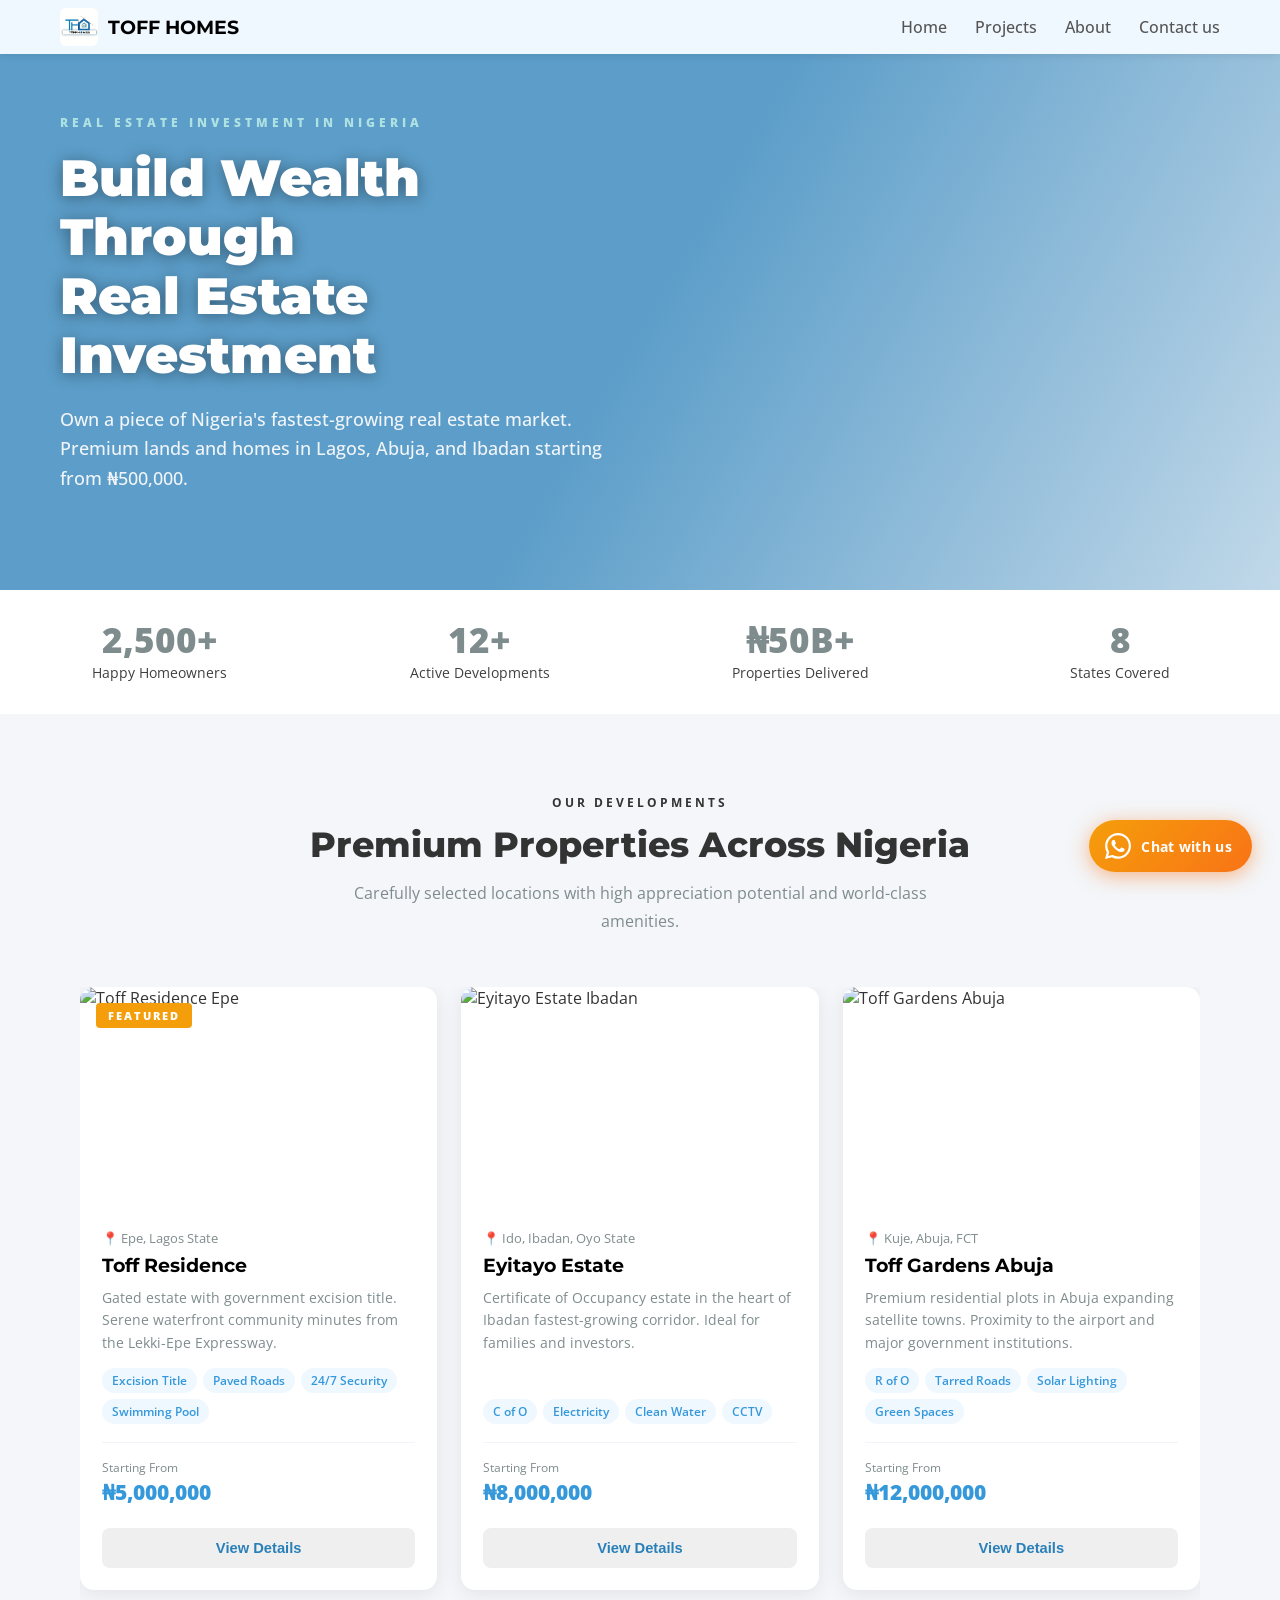
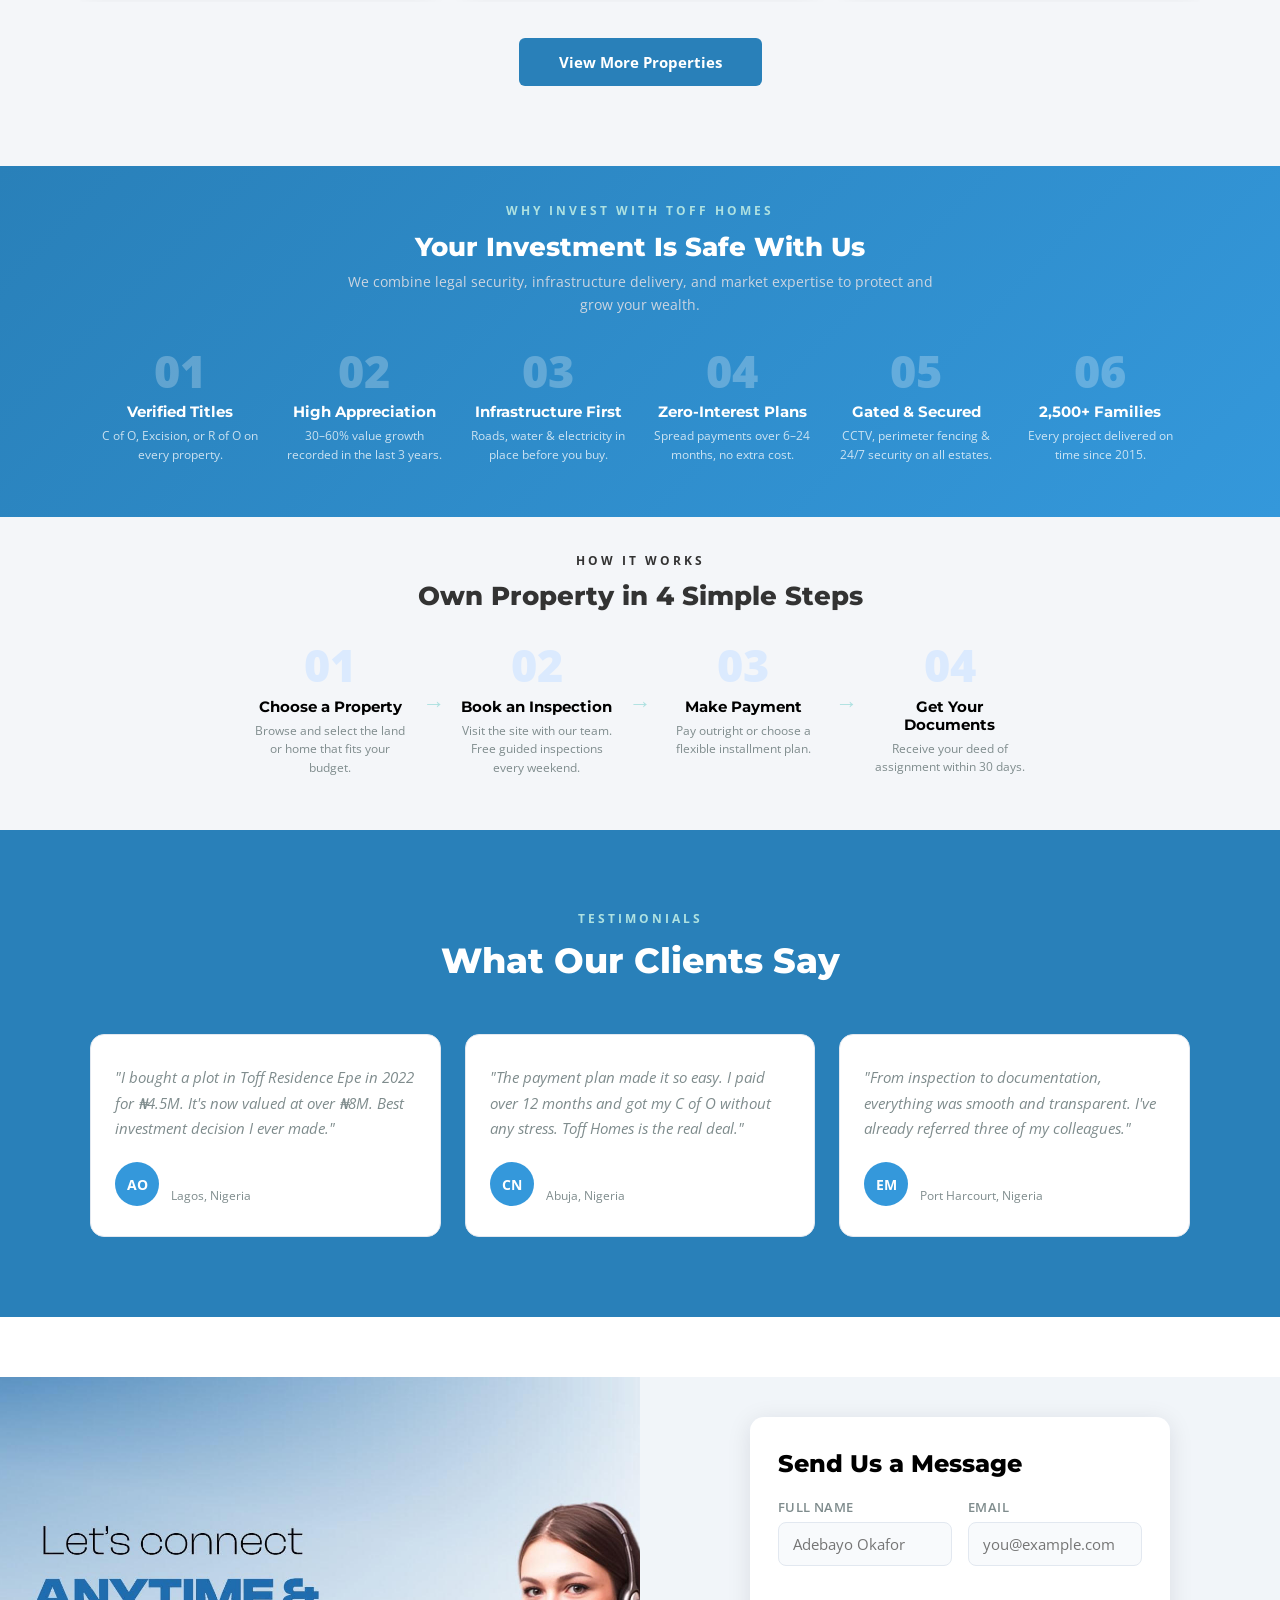
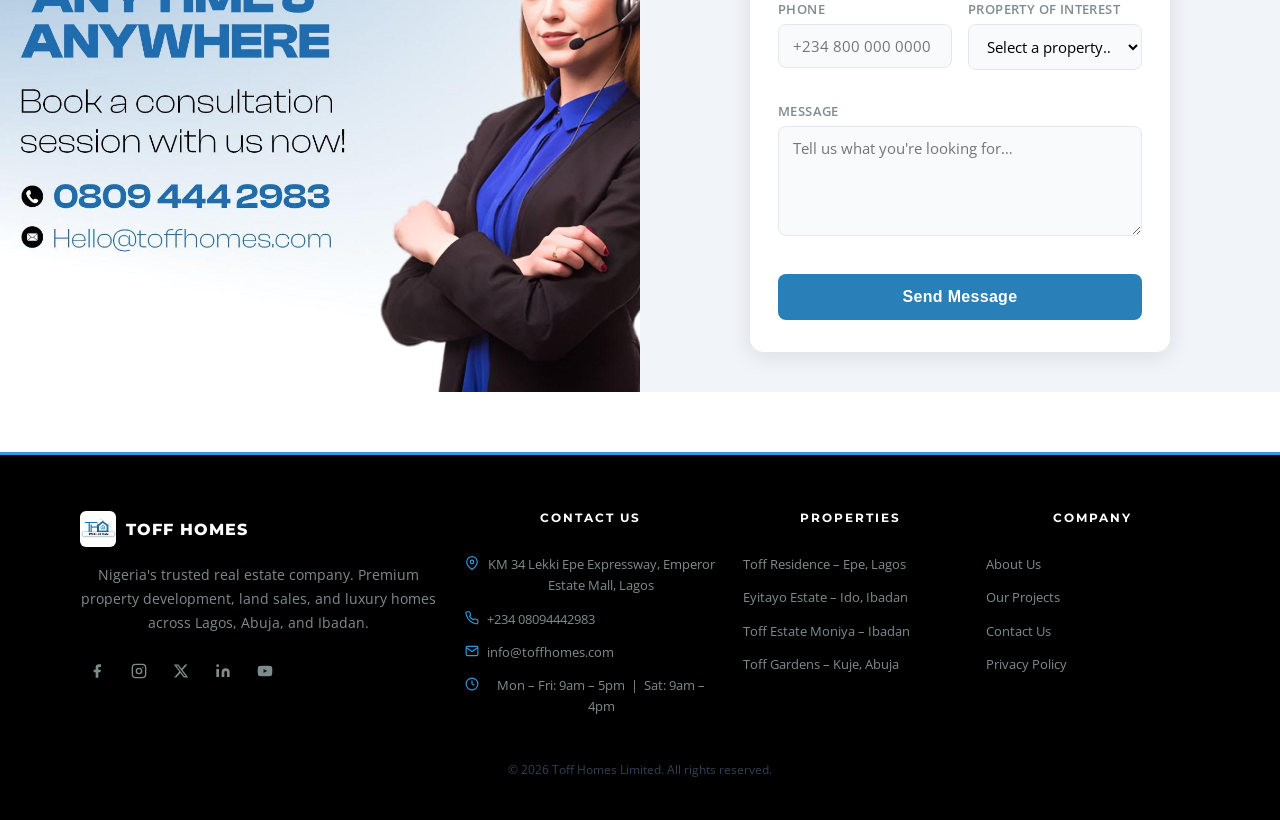
==== index.html @ f13f75b2 "Added new color scheme and new features to the listing hope to work on the footer links next" ====
<!DOCTYPE html>
<html lang="en">
<head>
  <meta charset="UTF-8" />
  <link rel="icon" href="./img/logo.jpg" />

  <meta name="viewport" content="width=device-width, initial-scale=1.0"/>
  <title>Toff Homes | Premium Real Estate in Nigeria</title>
  <link rel="preconnect" href="https://fonts.googleapis.com">
  <link rel="preconnect" href="https://fonts.gstatic.com" crossorigin>
  <link href="https://fonts.googleapis.com/css2?family=Montserrat:wght@400;600;700;800;900&family=Open+Sans:wght@400;500;600;700&display=swap" rel="stylesheet">
  <link rel="stylesheet" href="css/layout.css" />
  <link rel="stylesheet" href="css/main.css" />
  <link rel="stylesheet" href="css/style.css" />
</head>
<body>

  <!-- HEADER -->
  <header>
    <div class="brand">
      <img src="./img/logo.jpg" class="brand-logo" alt="Toff Homes Logo">
      <span class="logo">TOFF HOMES</span>
    </div>
    <nav>
      <a href="#hero">Home</a>
      <a href="./pages/property.html">Projects</a>
      <a href="./pages/about.html">About</a>
      <a href="#contact">Contact us</a>
    </nav>
    <div class="hamburger">
      <span></span>
      <span></span>
      <span></span>
    </div>
  </header>
  <div class="nav-backdrop" id="navBackdrop"></div>

  <!-- HERO -->
  <section class="lw-hero" id="hero">
    <div class="lw-hero-overlay"></div>
    <div class="lw-hero-content">
      <p class="lw-hero-tag">REAL ESTATE INVESTMENT IN NIGERIA</p>
      <h1>Build Wealth Through<br/>Real Estate Investment</h1>
      <p class="lw-hero-sub">Own a piece of Nigeria's fastest-growing real estate market. 
        Premium lands and homes in Lagos, Abuja, and Ibadan starting from ₦500,000.</p>
      <div class="lw-hero-btns">
        <a href="#developments" class="lw-btn-box" style="display:none;">Explore Developments</a>
        <a href="#why-invest" class="lw-btn-box" style="display:none;">Why Invest With Us</a>
      </div>
    </div>
  </section>

  <!-- STATS BAR -->
  <section class="lw-stats">
    <div class="lw-stat">
      <span class="lw-stat-num" data-target="2500" data-suffix="+">2,500+</span>
      <span class="lw-stat-label">Happy Homeowners</span>
    </div>
    <div class="lw-stat">
      <span class="lw-stat-num" data-target="12" data-suffix="+">12+</span>
      <span class="lw-stat-label">Active Developments</span>
    </div>
    <div class="lw-stat">
      <span class="lw-stat-num" data-target="50" data-prefix="₦" data-suffix="B+">₦50B+</span>
      <span class="lw-stat-label">Properties Delivered</span>
    </div>
    <div class="lw-stat">
      <span class="lw-stat-num" data-target="8">8</span>
      <span class="lw-stat-label">States Covered</span>
    </div>
  </section>

  <!-- FEATURED DEVELOPMENTS -->
  <section class="lw-section" id="developments">
    <div class="lw-section-header">
      <p class="lw-section-tag">OUR DEVELOPMENTS</p>
      <h2>Premium Properties Across Nigeria</h2>
      <p class="lw-section-sub">Carefully selected locations with high appreciation potential and world-class amenities.</p>
    </div>
    <div class="lw-carousel" id="propCarousel">

      <div class="lw-dev-card" data-title="Toff Residence" data-location="Epe, Lagos State" data-price="&#8358;5,000,000" data-tags="Excision Title,Paved Roads,24/7 Security,Swimming Pool" data-desc="Gated estate with government excision title. Serene waterfront community minutes from the Lekki-Epe Expressway. The estate features beautifully landscaped surroundings, a community clubhouse, and direct access to the waterfront." data-imgs="https://images.unsplash.com/photo-1600585154340-be6161a56a0c?w=800&q=80,https://images.unsplash.com/photo-1600607687939-ce8a6c25118c?w=800&q=80,https://images.unsplash.com/photo-1512917774080-9991f1c4c750?w=800&q=80,https://images.unsplash.com/photo-1600596542815-ffad4c1539a9?w=800&q=80">
        <img src="https://images.unsplash.com/photo-1600585154340-be6161a56a0c?w=800&q=80" alt="Toff Residence Epe" />
        <div class="lw-dev-badge">FEATURED</div>
        <div class="lw-dev-body">
          <p class="lw-dev-location">&#128205; Epe, Lagos State</p>
          <h3>Toff Residence</h3>
          <p class="lw-dev-desc">Gated estate with government excision title. Serene waterfront community minutes from the Lekki-Epe Expressway.</p>
          <div class="lw-dev-tags"><span>Excision Title</span><span>Paved Roads</span><span>24/7 Security</span><span>Swimming Pool</span></div>
          <div class="lw-dev-price-row">
            <div><p class="lw-dev-price-label">Starting From</p><p class="lw-dev-price">&#8358;5,000,000</p></div>
          </div>
        </div>
        <button class="lw-btn-outline">View Details</button>
      </div>

      <div class="lw-dev-card" data-title="Eyitayo Estate" data-location="Ido, Ibadan, Oyo State" data-price="&#8358;8,000,000" data-tags="C of O,Electricity,Clean Water,CCTV" data-desc="Certificate of Occupancy estate in the heart of Ibadan fastest-growing corridor. Ideal for families and investors. The estate offers fully serviced plots with underground drainage and street lighting." data-imgs="https://images.unsplash.com/photo-1512917774080-9991f1c4c750?w=800&q=80,https://images.unsplash.com/photo-1582407947304-fd86f028f716?w=800&q=80,https://images.unsplash.com/photo-1600585154340-be6161a56a0c?w=800&q=80,https://images.unsplash.com/photo-1600596542815-ffad4c1539a9?w=800&q=80">
        <img src="https://images.unsplash.com/photo-1512917774080-9991f1c4c750?w=800&q=80" alt="Eyitayo Estate Ibadan" />
        <div class="lw-dev-body">
          <p class="lw-dev-location">&#128205; Ido, Ibadan, Oyo State</p>
          <h3>Eyitayo Estate</h3>
          <p class="lw-dev-desc">Certificate of Occupancy estate in the heart of Ibadan fastest-growing corridor. Ideal for families and investors.</p>
          <div class="lw-dev-tags"><span>C of O</span><span>Electricity</span><span>Clean Water</span><span>CCTV</span></div>
          <div class="lw-dev-price-row">
            <div><p class="lw-dev-price-label">Starting From</p><p class="lw-dev-price">&#8358;8,000,000</p></div>
          </div>
        </div>
        <button class="lw-btn-outline">View Details</button>
      </div>

      <div class="lw-dev-card" data-title="Toff Gardens Abuja" data-location="Kuje, Abuja, FCT" data-price="&#8358;12,000,000" data-tags="R of O,Tarred Roads,Solar Lighting,Green Spaces" data-desc="Premium residential plots in Abuja expanding satellite towns. Proximity to the airport and major government institutions. Features wide tarred roads and solar-powered street lighting." data-imgs="https://images.unsplash.com/photo-1582407947304-fd86f028f716?w=800&q=80,https://images.unsplash.com/photo-1600607687939-ce8a6c25118c?w=800&q=80,https://images.unsplash.com/photo-1600596542815-ffad4c1539a9?w=800&q=80,https://images.unsplash.com/photo-1600585154340-be6161a56a0c?w=800&q=80">
        <img src="https://images.unsplash.com/photo-1582407947304-fd86f028f716?w=800&q=80" alt="Toff Gardens Abuja" />
        <div class="lw-dev-body">
          <p class="lw-dev-location">&#128205; Kuje, Abuja, FCT</p>
          <h3>Toff Gardens Abuja</h3>
          <p class="lw-dev-desc">Premium residential plots in Abuja expanding satellite towns. Proximity to the airport and major government institutions.</p>
          <div class="lw-dev-tags"><span>R of O</span><span>Tarred Roads</span><span>Solar Lighting</span><span>Green Spaces</span></div>
          <div class="lw-dev-price-row">
            <div><p class="lw-dev-price-label">Starting From</p><p class="lw-dev-price">&#8358;12,000,000</p></div>
          </div>
        </div>
        <button class="lw-btn-outline">View Details</button>
      </div>

    </div>
    <div style="text-align:center;margin-top:36px;">
      <a href="./pages/property.html" class="lw-btn-primary" style="padding:14px 40px;">View More Properties</a>
    </div>
  </section>

  <section class="lw-why" id="why-invest">
    <div class="lw-section-header lw-section-header--white">
      <p class="lw-section-tag lw-section-tag--light">WHY INVEST WITH TOFF HOMES</p>
      <h2>Your Investment Is Safe With Us</h2>
      <p class="lw-section-sub lw-section-sub--light">We combine legal security, infrastructure delivery, 
        and market expertise to protect and grow your wealth.</p>
    </div>
    <div class="lw-why-steps">
      <div class="lw-why-step">
        <div class="lw-why-step-icon">01</div>
        <h3>Verified Titles</h3>
        <p>C of O, Excision, or R of O on every property.</p>
      </div>
      <div class="lw-why-step-arrow"></div>
      <div class="lw-why-step">
        <div class="lw-why-step-icon">02</div>
        <h3>High Appreciation</h3>
        <p>30–60% value growth recorded in the last 3 years.</p>
      </div>
      <div class="lw-why-step-arrow"></div>
      <div class="lw-why-step">
        <div class="lw-why-step-icon">03</div>
        <h3>Infrastructure First</h3>
        <p>Roads, water & electricity in place before you buy.</p>
      </div>
      <div class="lw-why-step-arrow"></div>
      <div class="lw-why-step">
        <div class="lw-why-step-icon">04</div>
        <h3>Zero-Interest Plans</h3>
        <p>Spread payments over 6–24 months, no extra cost.</p>
      </div>
      <div class="lw-why-step-arrow"></div>
      <div class="lw-why-step">
        <div class="lw-why-step-icon">05</div>
        <h3>Gated & Secured</h3>
        <p>CCTV, perimeter fencing & 24/7 security on all estates.</p>
      </div>
      <div class="lw-why-step-arrow"></div>
      <div class="lw-why-step">
        <div class="lw-why-step-icon">06</div>
        <h3>2,500+ Families</h3>
        <p>Every project delivered on time since 2015.</p>
      </div>
    </div>
    
  </section>

  <!-- INVESTMENT PROCESS -->
  <section class="lw-process" id="how-it-works">
    <div class="lw-section-header">
      <p class="lw-section-tag">HOW IT WORKS</p>
      <h2>Own Property in 4 Simple Steps</h2>
    </div>
    <div class="lw-steps">
      <div class="lw-step">
        <div class="lw-step-num">01</div>
        <h3>Choose a Property</h3>
        <p>Browse and select the land or home that fits your budget.</p>
      </div>
      <div class="lw-step-arrow">→</div>
      <div class="lw-step">
        <div class="lw-step-num">02</div>
        <h3>Book an Inspection</h3>
        <p>Visit the site with our team. Free guided inspections every weekend.</p>
      </div>
      <div class="lw-step-arrow">→</div>
      <div class="lw-step">
        <div class="lw-step-num">03</div>
        <h3>Make Payment</h3>
        <p>Pay outright or choose a flexible installment plan.</p>
      </div>
      <div class="lw-step-arrow">→</div>
      <div class="lw-step">
        <div class="lw-step-num">04</div>
        <h3>Get Your Documents</h3>
        <p>Receive your deed of assignment within 30 days.</p>
      </div>
    </div>
  </section>

  <!-- TESTIMONIALS -->
  <section class="lw-testimonials" id="testimonials">
    <div class="lw-section-header lw-section-header--white">
      <p class="lw-section-tag lw-section-tag--light">TESTIMONIALS</p>
      <h2>What Our Clients Say</h2>
    </div>
    <div class="lw-testi-grid">
      <div class="lw-testi-card">
        <p>"I bought a plot in Toff Residence Epe in 2022 for ₦4.5M. It's now valued at over ₦8M. Best investment decision I ever made."</p>
        <div class="lw-testi-author">
          <div class="lw-testi-avatar">AO</div>
          <div>
            <strong>Adebayo Okafor</strong>
            <span>Lagos, Nigeria</span>
          </div>
        </div>
      </div>
      <div class="lw-testi-card">
        <p>"The payment plan made it so easy. I paid over 12 months and got my C of O without any stress. Toff Homes is the real deal."</p>
        <div class="lw-testi-author">
          <div class="lw-testi-avatar">CN</div>
          <div>
            <strong>Chioma Nwosu</strong>
            <span>Abuja, Nigeria</span>
          </div>
        </div>
      </div>
      <div class="lw-testi-card">
        <p>"From inspection to documentation, everything was smooth and transparent. I've already referred three of my colleagues."</p>
        <div class="lw-testi-author">
          <div class="lw-testi-avatar">EM</div>
          <div>
            <strong>Emeka Madu</strong>
            <span>Port Harcourt, Nigeria</span>
          </div>
        </div>
      </div>
    </div>
  </section>


  <!-- DIVIDER -->
  <div class="section-divider"></div>

  <!-- CONTACT FORM -->
  <section class="cf-section" id="contact">

    <!-- LEFT PANEL -->
    <div class="cf-panel">
      <div class="cf-panel-overlay"></div>
      <div class="cf-panel-content">
      
        <!-- <p class="cf-panel-tag">GET IN TOUCH</p>
        <h2 class="cf-panel-title">Let&rsquo;s Help You Find Your Dream Property</h2>
        <p class="cf-panel-sub">Our consultants are ready to guide you &mdash; free consultation, no obligation.</p>
        <div class="cf-details">
          <div class="cf-detail">
            <svg width="18" height="18" fill="none" stroke="currentColor" stroke-width="2" viewBox="0 0 24 24"><path d="M21 10c0 7-9 13-9 13s-9-6-9-13a9 9 0 0 1 18 0z"/><circle cx="12" cy="10" r="3"/></svg>
            <span>KM 34 Lekki Epe Expressway, Emperor Estate Mall, Lagos</span>
          </div>
          <div class="cf-detail">
            <svg width="18" height="18" fill="none" stroke="currentColor" stroke-width="2" viewBox="0 0 24 24"><path d="M22 16.92v3a2 2 0 0 1-2.18 2 19.79 19.79 0 0 1-8.63-3.07A19.5 19.5 0 0 1 4.69 12 19.79 19.79 0 0 1 1.61 3.4 2 2 0 0 1 3.6 1.22h3a2 2 0 0 1 2 1.72c.127.96.361 1.903.7 2.81a2 2 0 0 1-.45 2.11L7.91 8.82a16 16 0 0 0 6.29 6.29l.96-.96a2 2 0 0 1 2.11-.45c.907.339 1.85.573 2.81.7A2 2 0 0 1 22 16.92z"/></svg>
            <a href="tel:+2348094442983">+234 08094442983</a>
          </div>
          <div class="cf-detail">
            <svg width="18" height="18" fill="none" stroke="currentColor" stroke-width="2" viewBox="0 0 24 24"><path d="M4 4h16c1.1 0 2 .9 2 2v12c0 1.1-.9 2-2 2H4c-1.1 0-2-.9-2-2V6c0-1.1.9-2 2-2z"/><polyline points="22,6 12,13 2,6"/></svg>
            <a href="mailto:info@toffhomes.com">info@toffhomes.com</a>
          </div>
          <div class="cf-detail">
            <svg width="18" height="18" fill="none" stroke="currentColor" stroke-width="2" viewBox="0 0 24 24"><circle cx="12" cy="12" r="10"/><polyline points="12 6 12 12 16 14"/></svg>
            <span>Mon &ndash; Fri: 9am &ndash; 5pm &nbsp;|&nbsp; Sat: 9am &ndash; 4pm</span>
          </div>-->
          
        </div>
      </div>
    </div>

    <!-- RIGHT PANEL -->
    <div class="cf-form-panel">
      <form class="cf-form" id="contactForm" novalidate>
        <h3 class="cf-form-title">Send Us a Message</h3>
        <div class="cf-row">
          <div class="cf-group">
            <label for="cf-name">Full Name</label>
            <input type="text" id="cf-name" name="name" placeholder="Adebayo Okafor" required />
            <span class="cf-error" id="err-name"></span>
          </div>
          <div class="cf-group">
            <label for="cf-email">Email</label>
            <input type="email" id="cf-email" name="email" placeholder="you@example.com" required />
            <span class="cf-error" id="err-email"></span>
          </div>
        </div>
        <div class="cf-row">
          <div class="cf-group">
            <label for="cf-phone">Phone</label>
            <input type="tel" id="cf-phone" name="phone" placeholder="+234 800 000 0000" required />
            <span class="cf-error" id="err-phone"></span>
          </div>
          <div class="cf-group">
            <label for="cf-property">Property of Interest</label>
            <select id="cf-property" name="property">
              <option value="">Select a property&hellip;</option>
              <option>Toff Residence &ndash; Epe, Lagos</option>
              <option>Eyitayo Estate &ndash; Ido, Ibadan</option>
              <option>Toff Estate Moniya &ndash; Ibadan</option>
              <option>Toff Gardens &ndash; Kuje, Abuja</option>
              <option>General Enquiry</option>
            </select>
          </div>
        </div>
        <div class="cf-group">
          <label for="cf-message">Message</label>
          <textarea id="cf-message" name="message" rows="4" placeholder="Tell us what you're looking for&hellip;" required></textarea>
          <span class="cf-error" id="err-message"></span>
        </div>
        <button type="submit" class="cf-submit">Send Message</button>
        <p class="cf-success" id="formSuccess">&#10003;&nbsp; Thank you! We&rsquo;ll be in touch shortly.</p>
      </form>
    </div>

  </section>

  <!-- DIVIDER -->
  <div class="section-divider"></div>

  <!-- FOOTER -->
  <footer class="lw-footer">
    <div class="lw-footer-top">
      <div class="lw-footer-col lw-footer-brand-col">
        <div class="lw-footer-brand">
          <img src="./img/logo.jpg" class="lw-footer-logo-img" alt="Toff Homes" />
          <span class="lw-footer-brand-name">TOFF HOMES</span>
        </div>
        <p class="lw-footer-about">Nigeria's trusted real estate company. Premium property development, land sales, and luxury homes across Lagos, Abuja, and Ibadan.</p>
        <div class="lw-footer-socials">
          <a href="#" aria-label="Facebook"><svg width="16" height="16" fill="currentColor" viewBox="0 0 24 24"><path d="M18 2h-3a5 5 0 0 0-5 5v3H7v4h3v8h4v-8h3l1-4h-4V7a1 1 0 0 1 1-1h3z"/></svg></a>
          <a href="#" aria-label="Instagram"><svg width="16" height="16" fill="none" stroke="currentColor" stroke-width="2" viewBox="0 0 24 24"><rect x="2" y="2" width="20" height="20" rx="5" ry="5"/><circle cx="12" cy="12" r="4"/><circle cx="17.5" cy="6.5" r="1" fill="currentColor" stroke="none"/></svg></a>
          <a href="#" aria-label="Twitter"><svg width="16" height="16" fill="currentColor" viewBox="0 0 24 24"><path d="M18.244 2.25h3.308l-7.227 8.26 8.502 11.24H16.17l-5.214-6.817L4.99 21.75H1.68l7.73-8.835L1.254 2.25H8.08l4.713 6.231zm-1.161 17.52h1.833L7.084 4.126H5.117z"/></svg></a>
          <a href="#" aria-label="LinkedIn"><svg width="16" height="16" fill="currentColor" viewBox="0 0 24 24"><path d="M16 8a6 6 0 0 1 6 6v7h-4v-7a2 2 0 0 0-2-2 2 2 0 0 0-2 2v7h-4v-7a6 6 0 0 1 6-6zM2 9h4v12H2z"/><circle cx="4" cy="4" r="2"/></svg></a>
          <a href="#" aria-label="YouTube"><svg width="16" height="16" fill="currentColor" viewBox="0 0 24 24"><path d="M22.54 6.42a2.78 2.78 0 0 0-1.95-1.96C18.88 4 12 4 12 4s-6.88 0-8.59.46A2.78 2.78 0 0 0 1.46 6.42 29 29 0 0 0 1 12a29 29 0 0 0 .46 5.58 2.78 2.78 0 0 0 1.95 1.96C5.12 20 12 20 12 20s6.88 0 8.59-.46a2.78 2.78 0 0 0 1.95-1.96A29 29 0 0 0 23 12a29 29 0 0 0-.46-5.58z"/><polygon points="9.75 15.02 15.5 12 9.75 8.98 9.75 15.02" fill="#0f172a"/></svg></a>
        </div>
      </div>

      <div class="lw-footer-col">
        <h4>Contact Us</h4>
        <ul>
          <li>
            <svg width="14" height="14" fill="none" stroke="currentColor" stroke-width="2" viewBox="0 0 24 24"><path d="M21 10c0 7-9 13-9 13s-9-6-9-13a9 9 0 0 1 18 0z"/><circle cx="12" cy="10" r="3"/></svg>
            KM 34 Lekki Epe Expressway, Emperor Estate Mall, Lagos
          </li>
          <li>
            <svg width="14" height="14" fill="none" stroke="currentColor" stroke-width="2" viewBox="0 0 24 24"><path d="M22 16.92v3a2 2 0 0 1-2.18 2 19.79 19.79 0 0 1-8.63-3.07A19.5 19.5 0 0 1 4.69 12 19.79 19.79 0 0 1 1.61 3.4 2 2 0 0 1 3.6 1.22h3a2 2 0 0 1 2 1.72c.127.96.361 1.903.7 2.81a2 2 0 0 1-.45 2.11L7.91 8.82a16 16 0 0 0 6.29 6.29l.96-.96a2 2 0 0 1 2.11-.45c.907.339 1.85.573 2.81.7A2 2 0 0 1 22 16.92z"/></svg>
            <a href="tel:+2348094442983">+234 08094442983</a>
          </li>
          <li>
            <svg width="14" height="14" fill="none" stroke="currentColor" stroke-width="2" viewBox="0 0 24 24"><path d="M4 4h16c1.1 0 2 .9 2 2v12c0 1.1-.9 2-2 2H4c-1.1 0-2-.9-2-2V6c0-1.1.9-2 2-2z"/><polyline points="22,6 12,13 2,6"/></svg>
            <a href="mailto:info@toffhomes.com">info@toffhomes.com</a>
          </li>
          <li>
            <svg width="14" height="14" fill="none" stroke="currentColor" stroke-width="2" viewBox="0 0 24 24"><circle cx="12" cy="12" r="10"/><polyline points="12 6 12 12 16 14"/></svg>
            Mon – Fri: 9am – 5pm &nbsp;|&nbsp; Sat: 9am – 4pm
          </li>
        </ul>
      </div>

      <div class="lw-footer-col">
        <h4>Properties</h4>
        <ul>
          <li><a href="#">Toff Residence – Epe, Lagos</a></li>
          <li><a href="#">Eyitayo Estate – Ido, Ibadan</a></li>
          <li><a href="#">Toff Estate Moniya – Ibadan</a></li>
          <li><a href="#">Toff Gardens – Kuje, Abuja</a></li>
        </ul>
      </div>

      <div class="lw-footer-col">
        <h4>Company</h4>
        <ul>
          <li><a href="./pages/about.html">About Us</a></li>
          <li><a href="#">Our Projects</a></li>
          <li><a href="#">Contact Us</a></li>
          <li><a href="#">Privacy Policy</a></li>
        </ul>
      </div>
    </div>
    <div class="lw-footer-bottom">
      <p>&copy; 2026 Toff Homes Limited. All rights reserved.</p>
    </div>
  </footer>

  <!-- WHATSAPP FLOAT -->
  <a href="https://wa.me/2348094442983?text=Hello%20Toff%20Homes%2C%20I%20am%20interested%20in%20a%20property." target="_blank" class="wa-float" aria-label="Chat on WhatsApp">
    <svg width="26" height="26" fill="white" viewBox="0 0 24 24"><path d="M17.472 14.382c-.297-.149-1.758-.867-2.03-.967-.273-.099-.471-.148-.67.15-.197.297-.767.966-.94 1.164-.173.199-.347.223-.644.075-.297-.15-1.255-.463-2.39-1.475-.883-.788-1.48-1.761-1.653-2.059-.173-.297-.018-.458.13-.606.134-.133.298-.347.446-.52.149-.174.198-.298.298-.497.099-.198.05-.371-.025-.52-.075-.149-.669-1.612-.916-2.207-.242-.579-.487-.5-.669-.51-.173-.008-.371-.01-.57-.01-.198 0-.52.074-.792.372-.272.297-1.04 1.016-1.04 2.479 0 1.462 1.065 2.875 1.213 3.074.149.198 2.096 3.2 5.077 4.487.709.306 1.262.489 1.694.625.712.227 1.36.195 1.871.118.571-.085 1.758-.719 2.006-1.413.248-.694.248-1.289.173-1.413-.074-.124-.272-.198-.57-.347m-5.421 7.403h-.004a9.87 9.87 0 01-5.031-1.378l-.361-.214-3.741.982.998-3.648-.235-.374a9.86 9.86 0 01-1.51-5.26c.001-5.45 4.436-9.884 9.888-9.884 2.64 0 5.122 1.03 6.988 2.898a9.825 9.825 0 012.893 6.994c-.003 5.45-4.437 9.884-9.885 9.884m8.413-18.297A11.815 11.815 0 0012.05 0C5.495 0 .16 5.335.157 11.892c0 2.096.547 4.142 1.588 5.945L.057 24l6.305-1.654a11.882 11.882 0 005.683 1.448h.005c6.554 0 11.89-5.335 11.893-11.893a11.821 11.821 0 00-3.48-8.413z"/></svg>
    <span class="wa-float-label">Chat with us</span>
  </a>

  <!-- PROPERTY MODAL -->
  <div class="prop-modal-overlay" id="propModal">
    <div class="prop-modal">
      <button class="prop-modal-close" id="propModalClose">&times;</button>
      <div class="prop-modal-slideshow">
        <img class="prop-modal-img" id="propModalImg" src="" alt="" />
        <button class="prop-slide-btn prop-slide-btn--prev" id="propSlidePrev">&#8592;</button>
        <button class="prop-slide-btn prop-slide-btn--next" id="propSlideNext">&#8594;</button>
        <div class="prop-slide-dots" id="propSlideDots"></div>
      </div>
      <div class="prop-modal-body">
        <p class="prop-modal-location" id="propModalLocation"></p>
        <h2 id="propModalTitle"></h2>
        <p class="prop-modal-desc" id="propModalDesc"></p>
        <div class="prop-modal-tags" id="propModalTags"></div>
        <div class="prop-modal-footer">
          <div>
            <p class="lw-dev-price-label">Starting From</p>
            <p class="lw-dev-price" id="propModalPrice"></p>
          </div>
          <a href="tel:+2348157605221" class="lw-btn-primary">Book Inspection</a>
        </div>
      </div>
    </div>
  </div>

<script src="./js/nav.js" defer></script>
<script src="./js/scroll-animations.js" defer></script>
<script src="./js/properties.js" defer></script>
</body>
</html>
---- css/layout.css ----
/* HEADER */
header {
  display: flex;
  justify-content: space-between;
  align-items: center;
  padding: 8px 60px;
  background: #f0f8ff;
  box-shadow: 0 2px 8px rgba(0,0,0,0.08);
  position: sticky;
  top: 0;
  z-index: 100;
  transition: padding 0.3s, box-shadow 0.3s;
}

header.header-scrolled {
  padding: 4px 60px;
  box-shadow: 0 4px 20px rgba(0,0,0,0.12);
}

.brand {
  display: flex;
  align-items: center;
  gap: 10px;
  text-decoration: none;
}

.brand-logo {
  width: 38px;
  height: 38px;
  border-radius: 6px;
  object-fit: cover;
}

.logo {
  font-size: 1.2rem;
  font-weight: 700;
  color: #000000;
  white-space: nowrap;
}

nav {
  display: flex;
  align-items: center;
}

nav a {
  margin-left: 28px;
  text-decoration: none;
  color: #555;
  font-weight: 500;
  transition: color 0.2s;
}

nav a:hover { 
  color: #3498DB;
  border-bottom: 2px solid #3498DB; 
}

/* HAMBURGER MENU */
.hamburger {
  display: none;
  flex-direction: column;
  cursor: pointer;
  padding: 8px;
  border-radius: 4px;
  transition: background 0.2s;
}

.hamburger:hover {
  background: rgba(37, 99, 235, 0.1);
}

.hamburger span {
  width: 24px;
  height: 3px;
  background: #3498DB;
  margin: 3px 0;
  transition: all 0.3s ease;
  border-radius: 2px;
  transform-origin: center;
  display: block;
}

.hamburger.active span:nth-child(1) {
  transform: translateY(9px) rotate(45deg);
}

.hamburger.active span:nth-child(2) {
  opacity: 0;
}

.hamburger.active span:nth-child(3) {
  transform: translateY(-9px) rotate(-45deg);
}

@media (max-width: 768px) {
  nav {
    display: none;
  }

  nav.nav-open {
    display: flex;
    flex-direction: column;
    position: absolute;
    top: 100%;
    left: 0;
    right: 0;
    background: #f0f8ff;
    padding: 20px 0;
    box-shadow: 0 4px 20px rgba(0,0,0,0.1);
    z-index: 99;
  }

  nav.nav-open a {
    margin: 8px 20px;
    padding: 12px 20px;
    text-align: center;
    border-bottom: none;
    border-radius: 8px;
    color: #555;
  }

  nav.nav-open a:hover {
    background: rgba(37, 99, 235, 0.1);
    color: #3498DB;
  }

  .nav-backdrop {
    display: none;
    position: fixed;
    inset: 0;
    background: rgba(0, 0, 0, 0.5);
    z-index: 98;
  }

  .nav-backdrop.active {
    display: block;
  }
}
/* HERO */
.ab-hero {
  position: relative;
  min-height: 60vh;
  display: flex;
  align-items: center;
  background: url('https://images.unsplash.com/photo-1486325212027-8081e485255e?w=1600&q=80') center/cover no-repeat;
}

.ab-hero-overlay {
  position: absolute;
  inset: 0;
  background: linear-gradient(120deg, rgba(15,23,42,0.85) 50%, rgba(30,58,138,0.7));
}

.ab-hero-content {
  position: relative;
  z-index: 1;
  max-width: 720px;
  padding: 60px;
  color: #fff;
}

.ab-hero-content h1 {
  font-size: 2.8rem;
  font-weight: 800;
  line-height: 1.2;
  margin-bottom: 18px;
}

.ab-hero-content p {
  font-size: 1.05rem;
  opacity: 0.85;
  line-height: 1.75;
}

/* INTRO SPLIT */
.ab-intro {
  display: grid;
  grid-template-columns: 1fr 1fr;
  gap: 64px;
  align-items: center;
  max-width: 1200px;
  margin: 80px auto;
  padding: 0 40px;
}

.ab-intro-text h2 {
  font-size: 2rem;
  font-weight: 800;
  color: #000000;
  margin: 12px 0 20px;
}

.ab-intro-text p {
  font-size: 0.95rem;
  color: #7F8C8D;
  line-height: 1.8;
  margin-bottom: 14px;
}

.ab-intro-img img {
  width: 100%;
  height: 420px;
  object-fit: cover;
  border-radius: 16px;
  box-shadow: 0 16px 48px rgba(37,99,235,0.12);
}

/* MISSION / VISION / PROMISE */
.ab-mv {
  display: grid;
  grid-template-columns: repeat(3, 1fr);
  gap: 24px;
  max-width: 1200px;
  margin: 0 auto 80px;
  padding: 0 40px;
}

.ab-mv-card {
  padding: 40px 32px;
  background: #fff;
  border-radius: 14px;
  border-top: 3px solid #3498DB;
  box-shadow: 0 4px 24px rgba(0,0,0,0.06);
  transition: transform 0.2s, box-shadow 0.2s;
}

.ab-mv-card:hover {
  transform: translateY(-4px);
  box-shadow: 0 12px 36px rgba(37,99,235,0.1);
}

.ab-mv-icon {
  font-size: 2rem;
  margin-bottom: 18px;
  display: inline-block;
}

.ab-mv-card h3 {
  font-size: 1.1rem;
  font-weight: 700;
  color: #000000;
  margin-bottom: 12px;
}

.ab-mv-card p {
  font-size: 0.9rem;
  color: #7F8C8D;
  line-height: 1.8;
}

/* CORE VALUES */
.ab-values {
  background: #f8fafc;
  padding: 80px 40px;
}

.ab-values-header {
  text-align: center;
  max-width: 560px;
  margin: 0 auto 52px;
}

.ab-values-header h2 {
  font-size: 2rem;
  font-weight: 800;
  color: #000000;
  margin: 10px 0 12px;
}

.ab-values-header p {
  font-size: 0.95rem;
  color: #7F8C8D;
  line-height: 1.75;
}

.ab-values-grid {
  display: grid;
  grid-template-columns: repeat(2, 1fr);
  gap: 24px;
  max-width: 860px;
  margin: 0 auto;
}

.ab-val-card {
  background: #fff;
  border-radius: 14px;
  padding: 36px 32px;
  border-left: 4px solid #3498DB;
  box-shadow: 0 4px 20px rgba(0,0,0,0.05);
  transition: transform 0.2s, box-shadow 0.2s;
}

.ab-val-card:hover {
  transform: translateY(-4px);
  box-shadow: 0 12px 32px rgba(37,99,235,0.1);
}

.ab-val-icon {
  font-size: 1.8rem;
  margin-bottom: 14px;
}

.ab-val-card h3 {
  font-size: 1rem;
  font-weight: 700;
  color: #000000;
  margin-bottom: 8px;
}

.ab-val-card p {
  font-size: 0.88rem;
  color: #7F8C8D;
  line-height: 1.7;
  margin: 0;
}

/* TEAM */
.ab-team-grid {
  display: grid;
  grid-template-columns: repeat(auto-fill, minmax(250px, 1fr));
  gap: 28px;
}

.ab-team-card {
  background: #fff;
  border-radius: 14px;
  overflow: hidden;
  box-shadow: 0 4px 20px rgba(0,0,0,0.07);
  transition: transform 0.2s, box-shadow 0.2s;
}

.ab-team-card:hover {
  transform: translateY(-5px);
  box-shadow: 0 12px 32px rgba(37,99,235,0.13);
}

.ab-team-img img {
  width: 100%;
  height: 260px;
  object-fit: cover;
  object-position: top;
  display: block;
}

.ab-team-body {
  padding: 20px;
}

.ab-team-body h3 {
  font-size: 1rem;
  font-weight: 700;
  color: #000000;
  margin-bottom: 4px;
}

.ab-team-role {
  font-size: 0.78rem;
  font-weight: 700;
  letter-spacing: 1px;
  text-transform: uppercase;
  color: #3498DB;
  margin-bottom: 10px;
}

.ab-team-body p {
  font-size: 0.85rem;
  color: #7F8C8D;
  line-height: 1.65;
}

/* WHY CHOOSE US STRIP */
.ab-why-strip {
  background: #000000;
  padding: 36px 40px;
}

.ab-why-strip-inner {
  display: flex;
  justify-content: center;
  flex-wrap: wrap;
  gap: 0;
  max-width: 1100px;
  margin: 0 auto;
}

.ab-why-item {
  display: flex;
  align-items: center;
  gap: 10px;
  padding: 12px 32px;
  border-right: 1px solid rgba(255,255,255,0.1);
  color: #e2e8f0;
}

.ab-why-item:last-child { border-right: none; }

.ab-why-item span { font-size: 1.4rem; }

.ab-why-item p {
  font-size: 0.85rem;
  font-weight: 600;
  white-space: nowrap;
}

/* RESPONSIVE */
@media (max-width: 900px) {
  .ab-intro { grid-template-columns: 1fr; gap: 36px; }
  .ab-mv { grid-template-columns: 1fr; }
  .ab-hero-content { padding: 40px 24px; }
  .ab-hero-content h1 { font-size: 2rem; }
  .ab-intro { padding: 0 24px; margin: 48px auto; }
  .ab-mv { padding: 0 24px; }
  .ab-values { padding: 60px 24px; }
  .ab-why-strip { padding: 24px; }
  .ab-why-item { padding: 10px 16px; }
}

@media (max-width: 600px) {
  .ab-values-grid { grid-template-columns: 1fr; }
}

@media (max-width: 560px) {
  .ab-why-strip-inner { flex-direction: column; align-items: center; }
  .ab-why-item { border-right: none; border-bottom: 1px solid rgba(255,255,255,0.1); width: 100%; justify-content: center; }
  .ab-why-item:last-child { border-bottom: none; }
}
---- css/main.css ----
@import url('https://fonts.googleapis.com/css2?family=Montserrat:wght@400;600;700;800;900&family=Open+Sans:wght@400;500;600;700&display=swap');
/* BRAND TOKENS */
:root {
  --primary:    #3498DB;
  --deep:       #2980B9;
  --sky:        #AEE1E1;
  --black:      #000000;
  --slate:      #7F8C8D;
  --bg-light:   #f0f8ff;
}

/* GLOBAL FONTS */
body {
  font-family: 'Open Sans', sans-serif;
  color: var(--black);
}

h1, h2, h3, h4, h5, h6,
.logo, .lw-hero-content h1,
.lw-section-header h2,
.cf-panel-title, .cf-form-title,
.lw-footer-brand-name {
  font-family: 'Montserrat', sans-serif;
}

/* HEADER */
header {
  display: flex;
  justify-content: space-between;
  align-items: center;
  padding: 8px 60px;
  background: var(--bg-light);
  box-shadow: 0 2px 8px rgba(0,0,0,0.08);
  position: sticky;
  top: 0;
  z-index: 100;
  transition: padding 0.3s, box-shadow 0.3s;
}

header.header-scrolled {
  padding: 4px 60px;
  box-shadow: 0 4px 20px rgba(0,0,0,0.12);
}

.brand {
  display: flex;
  align-items: center;
  gap: 10px;
  text-decoration: none;
}

.brand-logo {
  width: 38px;
  height: 38px;
  border-radius: 6px;
  object-fit: cover;
}

.logo {
  font-size: 1.2rem;
  font-weight: 700;
  color: var(--black);
  white-space: nowrap;
}

nav {
  display: flex;
  align-items: center;
}

nav a {
  margin-left: 28px;
  text-decoration: none;
  color: #555;
  font-weight: 500;
  transition: color 0.2s;
}

nav a:hover { 
  color: var(--primary);
  border-bottom: 2px solid var(--primary); 
}

/* HAMBURGER MENU */
.hamburger {
  display: none;
  flex-direction: column;
  cursor: pointer;
  padding: 8px;
  border-radius: 4px;
  transition: background 0.2s;
}

.hamburger:hover {
  background: rgba(37, 99, 235, 0.1);
}

.hamburger span {
  width: 24px;
  height: 3px;
  background: var(--primary);
  margin: 3px 0;
  transition: all 0.3s ease;
  border-radius: 2px;
  transform-origin: center;
  display: block;
}

.hamburger.active span:nth-child(1) {
  transform: translateY(9px) rotate(45deg);
}

.hamburger.active span:nth-child(2) {
  opacity: 0;
}

.hamburger.active span:nth-child(3) {
  transform: translateY(-9px) rotate(-45deg);
}

@media (max-width: 768px) {
  nav {
    display: none;
  }

  nav.nav-open {
    display: flex;
    flex-direction: column;
    position: absolute;
    top: 100%;
    left: 0;
    right: 0;
    background: var(--bg-light);
    padding: 20px 0;
    box-shadow: 0 4px 20px rgba(0,0,0,0.1);
    z-index: 99;
  }

  nav.nav-open a {
    margin: 8px 20px;
    padding: 12px 20px;
    text-align: center;
    border-bottom: none;
    border-radius: 8px;
    color: #555;
  }

  nav.nav-open a:hover {
    background: rgba(37, 99, 235, 0.1);
    color: var(--primary);
  }

  .nav-backdrop {
    display: none;
    position: fixed;
    inset: 0;
    background: rgba(0, 0, 0, 0.5);
    z-index: 98;
  }

  .nav-backdrop.active {
    display: block;
  }
}

/* HERO */
.lw-hero {
  position: relative;
  min-height: 55vh;
  display: flex;
  align-items: center;
  background: url('https://images.unsplash.com/photo-1600607687939-ce8a6c25118c?w=1600&q=80') center/cover no-repeat;
}

.lw-hero-overlay {
  position: absolute;
  inset: 0;
  background: linear-gradient(120deg, rgba(41,128,185,0.75) 50%, rgba(41,128,185,0.25));
}

.lw-hero-content {
  position: relative;
  z-index: 1;
  max-width: 700px;
  padding: 60px 60px;
  color: #fff;
}

.lw-hero-tag {
  font-size: 0.78rem;
  font-weight: 800;
  letter-spacing: 4px;
  color: var(--sky);
  margin-bottom: 18px;
  text-transform: uppercase;
}

.lw-hero-content h1 {
  font-size: 3.2rem;
  font-weight: 900;
  line-height: 1.15;
  margin-bottom: 20px;
  color: #ffffff;
  text-shadow: 0 2px 16px rgba(0,0,0,0.4);
}

.lw-hero-sub {
  font-size: 1.1rem;
  color: #f1f5f9;
  margin-bottom: 36px;
  line-height: 1.7;
  font-weight: 500;
}

.lw-hero-btns {
  display: flex;
  gap: 16px;
  flex-wrap: wrap;
}

.lw-btn-primary {
  padding: 14px;
  background: var(--deep);
  color: #fff;
  border-radius: 6px;
  text-decoration: none;
  font-weight: 700;
  font-size: 0.95rem;
  transition: background 0.2s, transform 0.15s;
  display: inline-block;
}

.lw-btn-primary:hover {
  background: #fff;
  transform: translateY(-2px);
}

.lw-btn-box {
  padding: 14px;
  background: #fff;
  color: var(--black);
  border-radius: 6px;
  text-decoration: none;
  font-weight: 700;
  font-size: 0.95rem;
  transition: background 0.2s, transform 0.15s;
  display: inline-block;
}

.lw-btn-outline {
  padding: 12px;
  border: 2px solid var(--deep);;
  color: var(--deep);;
  border-radius: 8px;
  text-decoration: none;
  font-weight: 700;
  font-size: 0.92rem;
  transition: background 0.2s, color 0.2s;
  display: block;
  width: calc(100% - 44px);
  margin: 0 22px 22px;
  border: none;
  cursor: pointer;


}

.lw-btn-outline:hover {
  background: #fff;
  color: var(--deep);
}

.lw-btn-sm {
  padding: 10px 20px;
  font-size: 0.85rem;
}

/* STATS BAR */
.lw-stats {
  display: flex;
  justify-content: center;
  gap: 0;
  background: #fff;
  flex-wrap: wrap;
}

.lw-stat {
  flex: 1;
  min-width: 160px;
  display: flex;
  flex-direction: column;
  align-items: center;
  padding: 32px 20px;
  border-right: 1px solid rgba(255,255,255,0.12);
  color: var(--black);
}

.lw-stat:last-child { border-right: none; }

.lw-stat-num {
  font-size: 2.2rem;
  font-weight: 800;
  color: var(--slate);
  line-height: 1;
  margin-bottom: 6px;
}

.lw-stat-label {
  font-size: 0.85rem;
  opacity: 0.75;
  text-align: center;
}

/* SECTION SHARED */
.lw-section {
  max-width: 1200px;
  margin: 80px auto;
  padding: 0 40px;
}

.lw-section-header {
  text-align: center;
  margin-bottom: 52px;
}

.lw-why .lw-section-header {
  margin-bottom: 16px;
}

.lw-why .lw-section-header h2 {
  font-size: 1.6rem;
  margin-bottom: 8px;
}

.lw-why .lw-section-sub {
  font-size: 0.85rem;
}

.lw-section-header--white h2,
.lw-section-header--white { color: #fff; }

.lw-section-tag {
  font-size: 0.75rem;
  font-weight: 700;
  letter-spacing: 3px;
  text-transform: uppercase;
  margin-bottom: 12px;
}


.lw-section-tag h2  {
  font-size: 2.2rem;
  font-weight: 800;
  margin-bottom: 14px;
}


.lw-section-tag--light { color: var(--sky); }

.lw-section-header h2 {
  font-size: 2.2rem;
  font-weight: 800;
  margin-bottom: 14px;
}

.lw-section-sub {
  font-size: 1rem;
  color: var(--slate);
  max-width: 600px;
  margin: 0 auto;
  line-height: 1.7;
}

.lw-section-sub--light { color: #cbd5e1; }

/* CAROUSEL */
.lw-carousel {
  display: flex;
  gap: 24px;
  overflow-x: auto;
  scroll-snap-type: x mandatory;
  scroll-behavior: smooth;
  -webkit-overflow-scrolling: touch;
  touch-action: pan-x;
  padding-bottom: 12px;
  scrollbar-width: none;
}

.lw-carousel::-webkit-scrollbar { display: none; }

/* CARD */
.lw-dev-card {
  background: #fff;
  border-radius: 14px;
  overflow: hidden;
  box-shadow: 0 4px 20px rgba(0,0,0,0.08);
  transition: transform 0.2s, box-shadow 0.2s;
  position: relative;
  display: flex;
  flex-direction: column;
  flex: 0 0 calc(33.333% - 16px);
  scroll-snap-align: start;
}

@media (max-width: 768px) {
  .lw-dev-card { flex: 0 0 80vw; }
}

.lw-card-view-btn {
  display: block;
  width: calc(100% - 44px);
  margin: 0 22px 22px;
  padding: 12px;
  background: var(--deep);
  color: #fff;
  border: none;
  border-radius: 8px;
  font-size: 0.92rem;
  font-weight: 700;
  cursor: pointer;
  transition: background 0.2s, transform 0.15s;
  text-align: center;
}

.lw-card-view-btn:hover {
  background: var(--deep);
  transform: translateY(-2px);
}

.lw-dev-card:hover {
  transform: translateY(-6px);
  box-shadow: 0 12px 32px rgba(37,99,235,0.15);
}

.lw-dev-price-row {
  display: flex;
  justify-content: flex-start;
  align-items: center;
  border-top: 1px solid #f1f5f9;
  padding-top: 16px;
  margin-top: auto;
}

.lw-dev-card img {
  width: 100%;
  height: 220px;
  object-fit: cover;
  pointer-events: none;
  draggable: false;
  user-select: none;
}

.lw-dev-badge {
  position: absolute;
  top: 16px;
  left: 16px;
  background: #f59e0b;
  color: #fff;
  font-size: 0.7rem;
  font-weight: 800;
  letter-spacing: 2px;
  padding: 5px 12px;
  border-radius: 4px;
}

.lw-dev-body {
  padding: 22px;
  flex: 1;
  display: flex;
  flex-direction: column;
}

.lw-dev-location {
  font-size: 0.82rem;
  color: var(--slate);
  margin-bottom: 6px;
}

.lw-dev-body h3 {
  font-size: 1.2rem;
  font-weight: 700;
  color: var(--black);
  margin-bottom: 10px;
}

.lw-dev-desc {
  font-size: 0.88rem;
  color: var(--slate);
  line-height: 1.6;
  margin-bottom: 14px;
  flex: 1;
}

.lw-dev-tags {
  display: flex;
  flex-wrap: wrap;
  gap: 6px;
  margin-bottom: 18px;
}

.lw-dev-tags span {
  background: var(--bg-light);
  color: var(--primary);
  font-size: 0.75rem;
  font-weight: 600;
  padding: 4px 10px;
  border-radius: 20px;
}

.lw-dev-price-row {
  display: flex;
  justify-content: space-between;
  align-items: center;
  border-top: 1px solid #f1f5f9;
  padding-top: 16px;
  margin-top: auto;
}

.lw-dev-price-row > div {
  display: flex;
  flex-direction: column;
  justify-content: center;
}

.lw-card-btn {
  border: none;
  cursor: pointer;
  flex-shrink: 0;
  margin: 0;
}

.lw-dev-price-label {
  font-size: 0.75rem;
  color: var(--slate);
  margin: 0 0 2px 0;
}

.lw-dev-price {
  font-size: 1.3rem;
  font-weight: 800;
  color: var(--primary);
  margin: 0;
}

/* WHY INVEST */
.lw-why {
  background: linear-gradient(135deg, var(--deep), var(--primary));
  padding: 36px 40px;
  text-align: center;
}

.lw-why-trust-bar {
  display: flex;
  justify-content: center;
  flex-wrap: wrap;
  gap: 8px;
  max-width: 900px;
  margin: 0 auto 32px;
}

.lw-trust-item {
  background: rgba(255,255,255,0.12);
  border: 1px solid rgba(255,255,255,0.2);
  color: #e0f2fe;
  font-size: 0.75rem;
  font-weight: 600;
  padding: 5px 14px;
  border-radius: 30px;
  letter-spacing: 0.5px;
}

.lw-why-steps {
  display: flex;
  align-items: flex-start;
  justify-content: center;
  flex-wrap: wrap;
  gap: 0;
  max-width: 1200px;
  margin: 0 auto;
}

.lw-why-step {
  flex: 1;
  min-width: 120px;
  max-width: 180px;
  text-align: center;
  padding: 16px 12px;
  color: #fff;
}

.lw-why-step-icon {
  font-size: 2.8rem;
  font-weight: 900;
  color: rgba(255,255,255,0.25);
  line-height: 1;
  margin-bottom: 10px;
}

.lw-why-step h3 {
  font-size: 0.92rem;
  font-weight: 700;
  margin-bottom: 6px;
  color: #fff;
}

.lw-why-step p {
  font-size: 0.78rem;
  color: rgba(255,255,255,0.75);
  line-height: 1.5;
}

.lw-why-step-arrow {
  font-size: 1.4rem;
  color: rgba(255,255,255,0.4);
  align-self: center;
  padding: 0 2px;
  margin-top: -16px;
}

.lw-why-cta {
  display: flex;
  justify-content: center;
  gap: 12px;
  flex-wrap: wrap;
  margin-top: 20px;
}

.lw-btn-why {
  padding: 11px 26px;
  background: #fff;
  color: var(--deep);
  border-radius: 6px;
  text-decoration: none;
  font-weight: 700;
  font-size: 0.88rem;
  transition: background 0.2s, transform 0.15s;
  display: inline-block;
}

.lw-btn-why:hover {
  background: #f0f9ff;
  transform: translateY(-2px);
}

.lw-btn-why--ghost {
  background: transparent;
  border: 2px solid rgba(255,255,255,0.5);
  color: #fff;
}

.lw-btn-why--ghost:hover {
  background: rgba(255,255,255,0.1);
  border-color: #fff;
}

/* PROCESS */
.lw-process {
  text-align: center;
  max-width: 1200px;
  margin: 0 auto;
  padding: 36px 40px;
}

.lw-process .lw-section-header {
  margin-bottom: 16px;
}

.lw-process .lw-section-header h2 {
  font-size: 1.6rem;
  margin-bottom: 8px;
}

.lw-process .lw-section-tag {
  font-size: 0.72rem;
}

.lw-steps {
  display: flex;
  align-items: flex-start;
  justify-content: center;
  gap: 0;
  flex-wrap: wrap;
  margin-top: 0;
}

.lw-step {
  flex: 1;
  min-width: 120px;
  max-width: 180px;
  padding: 16px 12px;
  text-align: center;
}

.lw-step-num {
  font-size: 2.8rem;
  font-weight: 900;
  color: #dbeafe;
  line-height: 1;
  margin-bottom: 10px;
}

.lw-step h3 {
  font-size: 0.92rem;
  font-weight: 700;
  color: var(--black);
  margin-bottom: 6px;
}

.lw-step p {
  font-size: 0.78rem;
  color: var(--slate);
  line-height: 1.5;
}

.lw-step-arrow {
  font-size: 1.4rem;
  color: var(--sky);
  align-self: center;
  padding: 0 2px;
  margin-top: -16px;
}

/* TESTIMONIALS */
.lw-testimonials {
  background: var(--deep);
  padding: 80px 40px;
  text-align: center;
}

.lw-testi-grid {
  display: grid;
  grid-template-columns: repeat(auto-fill, minmax(280px, 1fr));
  gap: 24px;
  max-width: 1100px;
  margin: 0 auto;
}

.lw-testi-card {
  background: #fff;
  border: 1px solid #e2e8f0;
  border-radius: 14px;
  padding: 30px 24px;
  text-align: left;
  color: var(--black);
  display: flex;
  flex-direction: column;
}

.lw-testi-card p {
  font-size: 0.92rem;
  line-height: 1.75;
  margin-bottom: 20px;
  font-style: italic;
  color: var(--slate);
  flex: 1;
}

.lw-testi-author {
  display: flex;
  align-items: center;
  gap: 12px;
}

.lw-testi-avatar {
  width: 44px;
  height: 44px;
  border-radius: 50%;
  background: var(--primary);
  color: #fff;
  font-weight: 700;
  font-size: 0.85rem;
  display: flex;
  align-items: center;
  justify-content: center;
  flex-shrink: 0;
}

.lw-testi-author strong {
  display: block;
  color: #fff;
  font-size: 0.9rem;
}

.lw-testi-author span {
  font-size: 0.78rem;
  color: var(--slate);
}

/* RESPONSIVE */
@media (max-width: 768px) {
  header {
    padding: 12px 20px;
  }
  
  nav {
    display: none;
  }
  
  .hamburger {
    display: flex;
  }
  
  .lw-hero-content { padding: 40px 24px; }
  .lw-hero-content h1 { font-size: 2.2rem; }
  .lw-dev-card--featured { grid-column: span 1; }
  .lw-step-arrow { display: none; }
  .lw-why-step-arrow { display: none; }
  .lw-section { padding: 0 20px; }
  .lw-why, .lw-testimonials, .lw-cta { padding: 60px 20px; }

  .lw-stats {
    display: grid;
    grid-template-columns: 1fr 1fr;
  }

  .lw-stat {
    border-right: 1px solid #e2e8f0;
    border-bottom: 1px solid #e2e8f0;
  }

  .lw-stat:nth-child(2n) { border-right: none; }
  .lw-stat:nth-child(3),
  .lw-stat:nth-child(4) { border-bottom: none; }
}

/* WHATSAPP FLOAT */
.wa-float {
  position: fixed;
  bottom: 28px;
  right: 28px;
  background: linear-gradient(135deg, #f59e0b, #f97316);
  height: 52px;
  border-radius: 30px;
  display: flex;
  align-items: center;
  gap: 10px;
  padding: 0 20px 0 16px;
  box-shadow: 0 4px 20px rgba(249,115,22,0.5);
  z-index: 998;
  text-decoration: none;
  transition: transform 0.2s, box-shadow 0.2s;
  cursor: pointer;
  user-select: none;
}

.wa-float:hover {
  transform: translateY(-3px);
  box-shadow: 0 8px 28px rgba(249,115,22,0.65);
}

.wa-float svg {
  flex-shrink: 0;
}

.wa-float-label {
  color: #fff;
  font-size: 0.85rem;
  font-weight: 700;
  white-space: nowrap;
  letter-spacing: 0.3px;
}

/* PROPERTY MODAL */
.prop-modal-overlay {
  position: fixed;
  inset: 0;
  background: rgba(0,0,0,0.6);
  z-index: 999;
  display: flex;
  align-items: center;
  justify-content: center;
  padding: 20px;
  opacity: 0;
  visibility: hidden;
  pointer-events: none;
  transition: opacity 0.25s, visibility 0.25s;
}

.prop-modal-overlay.active {
  opacity: 1;
  visibility: visible;
  pointer-events: auto;
}

.prop-modal {
  background: #fff;
  border-radius: 14px;
  max-width: 640px;
  width: 100%;
  max-height: 88vh;
  overflow-y: auto;
  overflow-x: hidden;
  position: relative;
  transform: translateY(20px);
  transition: transform 0.25s;
  display: flex;
  flex-direction: column;
}

.prop-modal-overlay.active .prop-modal {
  transform: translateY(0);
}

.prop-modal-close {
  position: absolute;
  top: 12px;
  right: 12px;
  background: rgba(0,0,0,0.45);
  color: #fff;
  border: none;
  border-radius: 50%;
  width: 32px;
  height: 32px;
  font-size: 1.1rem;
  cursor: pointer;
  z-index: 10;
  display: flex;
  align-items: center;
  justify-content: center;
  line-height: 1;
  flex-shrink: 0;
}

.prop-modal-img {
  width: 100%;
  height: 260px;
  object-fit: cover;
  border-radius: 14px 14px 0 0;
  display: block;
  flex-shrink: 0;
  transition: opacity 0.3s;
}

.prop-modal-slideshow {
  position: relative;
}

.prop-slide-btn {
  position: absolute;
  top: 50%;
  transform: translateY(-50%);
  background: rgba(0,0,0,0.45);
  color: #fff;
  border: none;
  width: 36px;
  height: 36px;
  border-radius: 50%;
  font-size: 1rem;
  cursor: pointer;
  z-index: 2;
  transition: background 0.2s;
}

.prop-slide-btn:hover { background: rgba(0,0,0,0.7); }
.prop-slide-btn--prev { left: 12px; }
.prop-slide-btn--next { right: 12px; }

.prop-slide-dots {
  position: absolute;
  bottom: 10px;
  left: 50%;
  transform: translateX(-50%);
  display: flex;
  gap: 6px;
}

.prop-dot {
  width: 8px;
  height: 8px;
  border-radius: 50%;
  background: rgba(255,255,255,0.5);
  cursor: pointer;
  transition: background 0.2s, transform 0.2s;
}

.prop-dot.active {
  background: #fff;
  transform: scale(1.3);
}

.prop-modal-body {
  padding: 24px;
}

.prop-modal-location {
  font-size: 0.82rem;
  color: var(--slate);
  margin-bottom: 6px;
}

.prop-modal-body h2 {
  font-size: 1.4rem;
  font-weight: 800;
  color: var(--black);
  margin-bottom: 12px;
}

.prop-modal-desc {
  font-size: 0.9rem;
  color: var(--slate);
  line-height: 1.7;
  margin-bottom: 16px;
}

.prop-modal-tags {
  display: flex;
  flex-wrap: wrap;
  gap: 6px;
  margin-bottom: 20px;
}

.prop-modal-tags span {
  background: var(--bg-light);
  color: var(--primary);
  font-size: 0.75rem;
  font-weight: 600;
  padding: 4px 10px;
  border-radius: 20px;
}

.prop-modal-footer {
  display: flex;
  justify-content: space-between;
  align-items: center;
  gap: 12px;
  border-top: 1px solid #f1f5f9;
  padding-top: 16px;
  flex-wrap: wrap;
}

.prop-modal-footer .lw-btn-primary {
  background: var(--primary);
  color: #fff;
  padding: 11px 24px;
  white-space: nowrap;
}

.prop-modal-footer .lw-btn-primary:hover {
  background: var(--deep);
}

/* FOOTER */
.lw-footer {
  background: var(--black);
  color: var(--slate);
  border-top: 3px solid var(--primary);
}

.lw-footer-top {
  display: grid;
  grid-template-columns: 2fr 1.4fr 1.2fr 1.2fr;
  gap: 28px;
  max-width: 1200px;
  margin: 0 auto;
  padding: 32px 40px 24px;
}

.lw-footer-brand {
  display: flex;
  align-items: center;
  gap: 10px;
  margin-bottom: 16px;
}

.lw-footer-logo-img {
  width: 28px;
  height: 28px;
  border-radius: 6px;
  object-fit: cover;
}

.lw-footer-brand-name {
  font-size: 0.9rem;
  font-weight: 800;
  color: #fff;
  letter-spacing: 1px;
}

.lw-footer-about {
  font-size: 0.8rem;
  line-height: 1.6;
  margin-bottom: 14px;
  color: var(--slate);
}

.lw-footer-socials {
  display: flex;
  gap: 8px;
}

.lw-footer-socials a {
  width: 34px;
  height: 34px;
  border-radius: 8px;
  background: var(--black);
  color: var(--slate);
  display: flex;
  align-items: center;
  justify-content: center;
  transition: background 0.2s, color 0.2s;
  text-decoration: none;
}

.lw-footer-socials a:hover {
  background: var(--primary);
  color: #fff;
}

.lw-footer-col h4 {
  font-size: 0.72rem;
  font-weight: 700;
  letter-spacing: 2px;
  text-transform: uppercase;
  color: #fff;
  margin-bottom: 18px;
  padding-bottom: 10px;
  border-bottom: 1px solid var(--black);
}

.lw-footer-col ul {
  list-style: none;
  display: flex;
  flex-direction: column;
  gap: 12px;
}

.lw-footer-col ul li {
  font-size: 0.83rem;
  line-height: 1.6;
  color: var(--slate);
  display: flex;
  align-items: flex-start;
  gap: 8px;
}

.lw-footer-col ul li svg {
  flex-shrink: 0;
  margin-top: 2px;
  color: var(--primary);
}

.lw-footer-col ul li a {
  color: var(--slate);
  text-decoration: none;
  transition: color 0.2s;
}

.lw-footer-col ul li a:hover { color: var(--sky); }

.lw-footer-bottom {
  border-top: 1px solid var(--black);
  padding: 18px 40px;
  text-align: center;
  font-size: 0.78rem;
  color: #334155;
}

@media (max-width: 900px) {
  .lw-footer-top {
    grid-template-columns: 1fr 1fr;
    gap: 36px;
    padding: 48px 24px 36px;
  }
}

@media (max-width: 560px) {
  .lw-footer-top { grid-template-columns: 1fr; }
  .lw-footer-bottom { flex-direction: column; text-align: center; padding: 20px 24px; }
}

.section-divider {
  height: 60px;
  background: #fff;
}

/* CONTACT SECTION — SPLIT PANEL */
.cf-section {
  display: grid;
  grid-template-columns: 1fr 1fr;
  min-height: 600px;
}

/* LEFT — image + info */
.cf-panel {
  position: relative;
  background: url('../img/connect.jpg') center/cover no-repeat;
  display: flex;
  align-items: flex-end;
}

.cf-panel-overlay {
  position: absolute;
  inset: 0;
  /*background: linear-gradient(160deg, rgba(15,23,42,0.55) 
  0%, rgba(30,58,138,0.88) 100%);*/
}

.cf-panel-content {
  position: relative;
  z-index: 1;
  padding: 60px 52px;
  color: #fff;
}

.cf-panel-tag {
  font-size: 0.72rem;
  font-weight: 800;
  letter-spacing: 3px;
  text-transform: uppercase;
  color: var(--sky);
  margin-bottom: 16px;
}

.cf-panel-title {
  font-size: 2rem;
  font-weight: 800;
  line-height: 1.25;
  margin: 0 0 16px;
  color: #fff;
}

.cf-panel-sub {
  font-size: 0.95rem;
  color: #cbd5e1;
  line-height: 1.7;
  margin-bottom: 40px;
}

.cf-details {
  display: flex;
  flex-direction: column;
  gap: 16px;
}

.cf-detail {
  display: flex;
  align-items: flex-start;
  gap: 12px;
  font-size: 0.88rem;
  color: #e2e8f0;
  line-height: 1.5;
}

.cf-detail svg {
  flex-shrink: 0;
  margin-top: 2px;
  color: #60a5fa;
}

.cf-detail a {
  color: #e2e8f0;
  text-decoration: none;
  transition: color 0.2s;
}

.cf-detail a:hover { color: var(--sky); }

/* RIGHT — form */
.cf-form-panel {
  background: #f1f5f9;
  display: flex;
  align-items: center;
  justify-content: center;
  padding: 40px 32px;
}

.cf-form {
  width: 100%;
  max-width: 420px;
  display: flex;
  flex-direction: column;
  gap: 14px;
  background: #fff;
  border-radius: 14px;
  box-shadow: 0 4px 24px rgba(15,23,42,0.10);
  padding: 32px 28px;
}

.cf-form-title {
  font-size: 1.5rem;
  font-weight: 800;
  color: var(--black);
  margin: 0 0 6px;
}

.cf-row {
  display: grid;
  grid-template-columns: 1fr 1fr;
  gap: 16px;
}

.cf-group {
  display: flex;
  flex-direction: column;
  gap: 6px;
}

.cf-group label {
  font-size: 0.8rem;
  font-weight: 600;
  color: var(--slate);
  text-transform: uppercase;
  letter-spacing: 0.4px;
}

.cf-req { color: #ef4444; }

.cf-group input,
.cf-group select,
.cf-group textarea {
  padding: 11px 14px;
  border: 1.5px solid #e2e8f0;
  border-radius: 8px;
  font-size: 0.92rem;
  color: var(--black);
  background: #f8fafc;
  font-family: inherit;
  outline: none;
  transition: border-color 0.2s, box-shadow 0.2s, background 0.2s;
  width: 100%;
  box-sizing: border-box;
}

.cf-group input:focus,
.cf-group select:focus,
.cf-group textarea:focus {
  border-color: var(--primary);
  background: #fff;
  box-shadow: 0 0 0 3px rgba(37,99,235,0.1);
}

.cf-group textarea { resize: vertical; min-height: 110px; }

.cf-error {
  font-size: 0.75rem;
  color: #ef4444;
  min-height: 14px;
}

.cf-group input.cf-invalid,
.cf-group textarea.cf-invalid { border-color: #ef4444; }

.cf-submit {
  padding: 14px;
  background: var(--deep);
  color: #fff;
  border: none;
  border-radius: 8px;
  font-size: 1rem;
  font-weight: 700;
  cursor: pointer;
  letter-spacing: 0.3px;
  transition: background 0.2s, transform 0.15s;
  margin-top: 4px;
}

.cf-submit:hover {
  background: var(--deep);
  transform: translateY(-2px);
}

.cf-success {
  display: none;
  font-size: 0.9rem;
  font-weight: 600;
  color: #15803d;
  background: #f0fdf4;
  border: 1px solid #bbf7d0;
  border-radius: 8px;
  padding: 12px 16px;
  margin: 0;
}

@media (max-width: 960px) {
  .cf-section { grid-template-columns: 1fr; }
  .cf-panel { min-height: 340px; align-items: flex-end; }
  .cf-panel-content { padding: 40px 32px; }
  .cf-form-panel { padding: 32px 20px; }
}

@media (max-width: 560px) {
  .cf-row { grid-template-columns: 1fr; }
  .cf-form-panel { padding: 24px 16px; }
  .cf-panel-content { padding: 32px 20px; }
  .cf-panel-title { font-size: 1.5rem; }
}
---- css/style.css ----
h1, h2, h3, h4, h5, h6, .logo { font-family: 'Montserrat', sans-serif; }

* {
  margin: 0;
  padding: 0;
  box-sizing: border-box;
  scroll-behavior: smooth;
}

body {
  font-family: 'Open Sans', sans-serif;
  background: #f4f6f9;
  color: #333;
}

/* HEADER */
header {
  display: flex;
  justify-content: space-between;
  align-items: center;
  padding: 8px 60px;
  background: #f0f8ff;
  box-shadow: 0 2px 8px rgba(0,0,0,0.08);
  position: sticky;
  top: 0;
  z-index: 100;
  transition: padding 0.3s, box-shadow 0.3s;
}

header.header-scrolled {
  padding: 4px 60px;
  box-shadow: 0 4px 20px rgba(0,0,0,0.12);
}

.brand {
  display: flex;
  align-items: center;
  gap: 10px;
  text-decoration: none;
}

.brand-logo {
  width: 38px;
  height: 38px;
  border-radius: 6px;
  object-fit: cover;
}

.logo {
  font-size: 1.2rem;
  font-weight: 700;
  color: #000000;
  white-space: nowrap;
}

nav {
  display: flex;
  align-items: center;
}

nav a {
  margin-left: 28px;
  text-decoration: none;
  color: #555;
  font-weight: 500;
  transition: color 0.2s;
}

nav a:hover { 
  color: #3498DB;
  border-bottom: 2px solid #3498DB; 
}

/* HAMBURGER MENU */
.hamburger {
  display: none;
  flex-direction: column;
  cursor: pointer;
  padding: 8px;
  border-radius: 4px;
  transition: background 0.2s;
}

.hamburger:hover {
  background: rgba(37, 99, 235, 0.1);
}

.hamburger span {
  width: 24px;
  height: 3px;
  background: #3498DB;
  margin: 3px 0;
  transition: all 0.3s ease;
  border-radius: 2px;
  transform-origin: center;
  display: block;
}

.hamburger.active span:nth-child(1) {
  transform: translateY(9px) rotate(45deg);
}

.hamburger.active span:nth-child(2) {
  opacity: 0;
}

.hamburger.active span:nth-child(3) {
  transform: translateY(-9px) rotate(-45deg);
}

@media (max-width: 768px) {
  nav {
    display: none;
  }
  .hamburger {
    display: flex;
  }


  nav.nav-open {
    display: flex;
    flex-direction: column;
    position: absolute;
    top: 100%;
    left: 0;
    right: 0;
    background: #f0f8ff;
    padding: 20px 0;
    box-shadow: 0 4px 20px rgba(0,0,0,0.1);
    z-index: 99;
  }

  nav.nav-open a {
    margin: 8px 20px;
    padding: 12px 20px;
    text-align: center;
    border-bottom: none;
    border-radius: 8px;
    color: #555;
  }

  nav.nav-open a:hover {
    background: rgba(37, 99, 235, 0.1);
    color: #3498DB;
  }

  .nav-backdrop {
    display: none;
    position: fixed;
    inset: 0;
    background: rgba(0, 0, 0, 0.5);
    z-index: 98;
  }

  .nav-backdrop.active {
    display: block;
  }
}

/* HERO */
.hero {
  background: linear-gradient(135deg, #2980B9, #080b10);
  color: #fff;
  text-align: center;
  padding: 70px 20px 50px;
}

.hero h1 {
  font-size: 2.6rem;
  margin-bottom: 10px;
}

.hero p {
  font-size: 1.1rem;
  opacity: 0.85;
  margin-bottom: 30px;
}

/* SEARCH BAR */
.search-bar {
  display: flex;
  max-width: 620px;
  margin: 0 auto 20px;
  border-radius: 50px;
  overflow: hidden;
  box-shadow: 0 4px 20px rgba(0,0,0,0.2);
}

.search-bar input {
  flex: 1;
  padding: 16px 24px;
  border: none;
  font-size: 1rem;
  outline: none;
}

.search-bar button {
  padding: 16px 30px;
  background: #f59e0b;
  color: #fff;
  border: none;
  font-size: 1rem;
  font-weight: 600;
  cursor: pointer;
  transition: background 0.2s;
}

.search-bar button:hover { background: #d97706; }

/* FILTERS */
.filters {
  display: flex;
  justify-content: center;
  gap: 12px;
  flex-wrap: wrap;
}

.filters select {
  padding: 10px 18px;
  border-radius: 25px;
  border: none;
  font-size: 0.9rem;
  background: rgba(255,255,255,0.15);
  color: #fff;
  cursor: pointer;
  outline: none;
  backdrop-filter: blur(4px);
}

.filters select option { color: #333; background: #fff; }

/* RESULTS INFO */
.results-info {
  max-width: 1200px;
  margin: 30px auto 10px;
  padding: 0 30px;
  font-size: 0.95rem;
  color: #666;
}

/* LISTINGS GRID */
.listings {
  display: grid;
  grid-template-columns: repeat(auto-fill, minmax(300px, 1fr));
  gap: 24px;
  max-width: 1200px;
  margin: 0 auto 60px;
  padding: 0 30px;
}

/* PROPERTY CARD */
.card {
  background: #fff;
  border-radius: 14px;
  overflow: hidden;
  box-shadow: 0 2px 12px rgba(0,0,0,0.08);
  transition: transform 0.2s, box-shadow 0.2s;
}

.card:hover {
  transform: translateY(-5px);
  box-shadow: 0 8px 24px rgba(0,0,0,0.13);
}

.card-img {
  width: 100%;
  height: 200px;
  object-fit: cover;
}

.card-badge {
  display: inline-block;
  background: #3498DB;
  color: #fff;
  font-size: 0.75rem;
  font-weight: 600;
  padding: 4px 12px;
  border-radius: 20px;
  margin-bottom: 8px;
  text-transform: uppercase;
}

.card-body { padding: 18px; }

.card-body h3 {
  font-size: 1.1rem;
  margin-bottom: 4px;
}

.card-location {
  color: #888;
  font-size: 0.88rem;
  margin-bottom: 12px;
}

.card-price {
  font-size: 1.3rem;
  font-weight: 700;
  color: #3498DB;
  margin-bottom: 12px;
}

.card-features {
  display: flex;
  gap: 16px;
  font-size: 0.85rem;
  color: #555;
  border-top: 1px solid #f0f0f0;
  padding-top: 12px;
}

.card-features span { display: flex; align-items: center; gap: 4px; }

.btn-view {
  display: block;
  margin-top: 14px;
  text-align: center;
  padding: 10px;
  background: #3498DB;
  color: #fff;
  border-radius: 8px;
  text-decoration: none;
  font-weight: 600;
  font-size: 0.9rem;
  transition: background 0.2s;
}

.btn-view:hover { background: #2980B9; }

/* NO RESULTS */
.no-results {
  text-align: center;
  padding: 60px 20px;
  font-size: 1.1rem;
  color: #888;
}

/* FOOTER */
footer {
  background: #000000;
  color: #7F8C8D;
  text-align: center;
  padding: 24px;
  font-size: 0.9rem;
}

/* COMMUNITIES */
.communities {
  max-width: 1200px;
  margin: 60px auto;
  padding: 0 30px;
  text-align: center;
}

.communities h2 {
  font-size: 2rem;
  margin-bottom: 40px;
  color: #3498DB;
}

.community-grid {
  display: grid;
  grid-template-columns: repeat(auto-fill, minmax(300px, 1fr));
  gap: 24px;
}

.community-card {
  background: #fff;
  border-radius: 14px;
  overflow: hidden;
  box-shadow: 0 2px 12px rgba(0,0,0,0.08);
  transition: transform 0.2s, box-shadow 0.2s;
}

.community-card:hover {
  transform: translateY(-5px);
  box-shadow: 0 8px 24px rgba(0,0,0,0.13);
}

.community-card img {
  width: 100%;
  height: 200px;
  object-fit: cover;
}

.community-body {
  padding: 18px;
}

.community-body h3 {
  font-size: 1.1rem;
  margin-bottom: 8px;
  color: #3498DB;
}

.community-body p {
  font-size: 0.9rem;
  color: #555;
  margin-bottom: 8px;
}

.features {
  display: flex;
  flex-wrap: wrap;
  gap: 8px;
  margin-bottom: 12px;
}

.features span {
  background: #f0f0f0;
  padding: 4px 8px;
  border-radius: 4px;
  font-size: 0.8rem;
  color: #333;
}

.btn-view {
  display: block;
  margin-top: 14px;
  text-align: center;
  padding: 10px;
  background: #3498DB;
  color: #fff;
  border-radius: 8px;
  text-decoration: none;
  font-weight: 600;
  font-size: 0.9rem;
  transition: background 0.2s;
}

.btn-view:hover { background: #2980B9; }

/* FOOTER */
.lw-footer {
  background: #000000;
  color: #7F8C8D;
  border-top: 3px solid #3498DB;
}

.lw-footer-top {
  display: grid;
  grid-template-columns: 2fr 1.4fr 1.2fr 1.2fr;
  gap: 28px;
  max-width: 1200px;
  margin: 0 auto;
  padding: 32px 40px 24px;
}

.lw-footer-brand {
  display: flex;
  align-items: center;
  gap: 10px;
  margin-bottom: 16px;
}

.lw-footer-logo-img {
  width: 36px;
  height: 36px;
  border-radius: 6px;
  object-fit: cover;
}

.lw-footer-brand-name {
  font-size: 1rem;
  font-weight: 800;
  color: #fff;
  letter-spacing: 1px;
}

.lw-footer-about {
  font-size: 0.85rem;
  line-height: 1.75;
  margin-bottom: 20px;
  color: #7F8C8D;
}

.lw-footer-socials {
  display: flex;
  gap: 8px;
}

.lw-footer-socials a {
  width: 34px;
  height: 34px;
  border-radius: 8px;
  background: #000000;
  color: #7F8C8D;
  display: flex;
  align-items: center;
  justify-content: center;
  transition: background 0.2s, color 0.2s;
  text-decoration: none;
}

.lw-footer-socials a:hover {
  background: #3498DB;
  color: #fff;
}

.lw-footer-col h4 {
  font-size: 0.72rem;
  font-weight: 700;
  letter-spacing: 2px;
  text-transform: uppercase;
  color: #fff;
  margin-bottom: 18px;
  padding-bottom: 10px;
  border-bottom: 1px solid #000000;
}

.lw-footer-col ul {
  list-style: none;
  display: flex;
  flex-direction: column;
  gap: 12px;
}

.lw-footer-col ul li {
  font-size: 0.83rem;
  line-height: 1.6;
  color: #7F8C8D;
  display: flex;
  align-items: flex-start;
  gap: 8px;
}

.lw-footer-col ul li svg {
  flex-shrink: 0;
  margin-top: 2px;
  color: #3498DB;
}

.lw-footer-col ul li a {
  color: #7F8C8D;
  text-decoration: none;
  transition: color 0.2s;
}

.lw-footer-col ul li a:hover { color: #AEE1E1; }

.lw-footer-bottom {
  border-top: 1px solid #000000;
  padding: 18px 40px;
  text-align: center;
  font-size: 0.78rem;
  color: #334155;
}

@media (max-width: 900px) {
  .lw-footer-top {
    grid-template-columns: 1fr 1fr;
    gap: 36px;
    padding: 48px 24px 36px;
  }
}

@media (max-width: 560px) {
  .lw-footer-top { grid-template-columns: 1fr; }
  .lw-footer-bottom { flex-direction: column; text-align: center; padding: 20px 24px; }
}
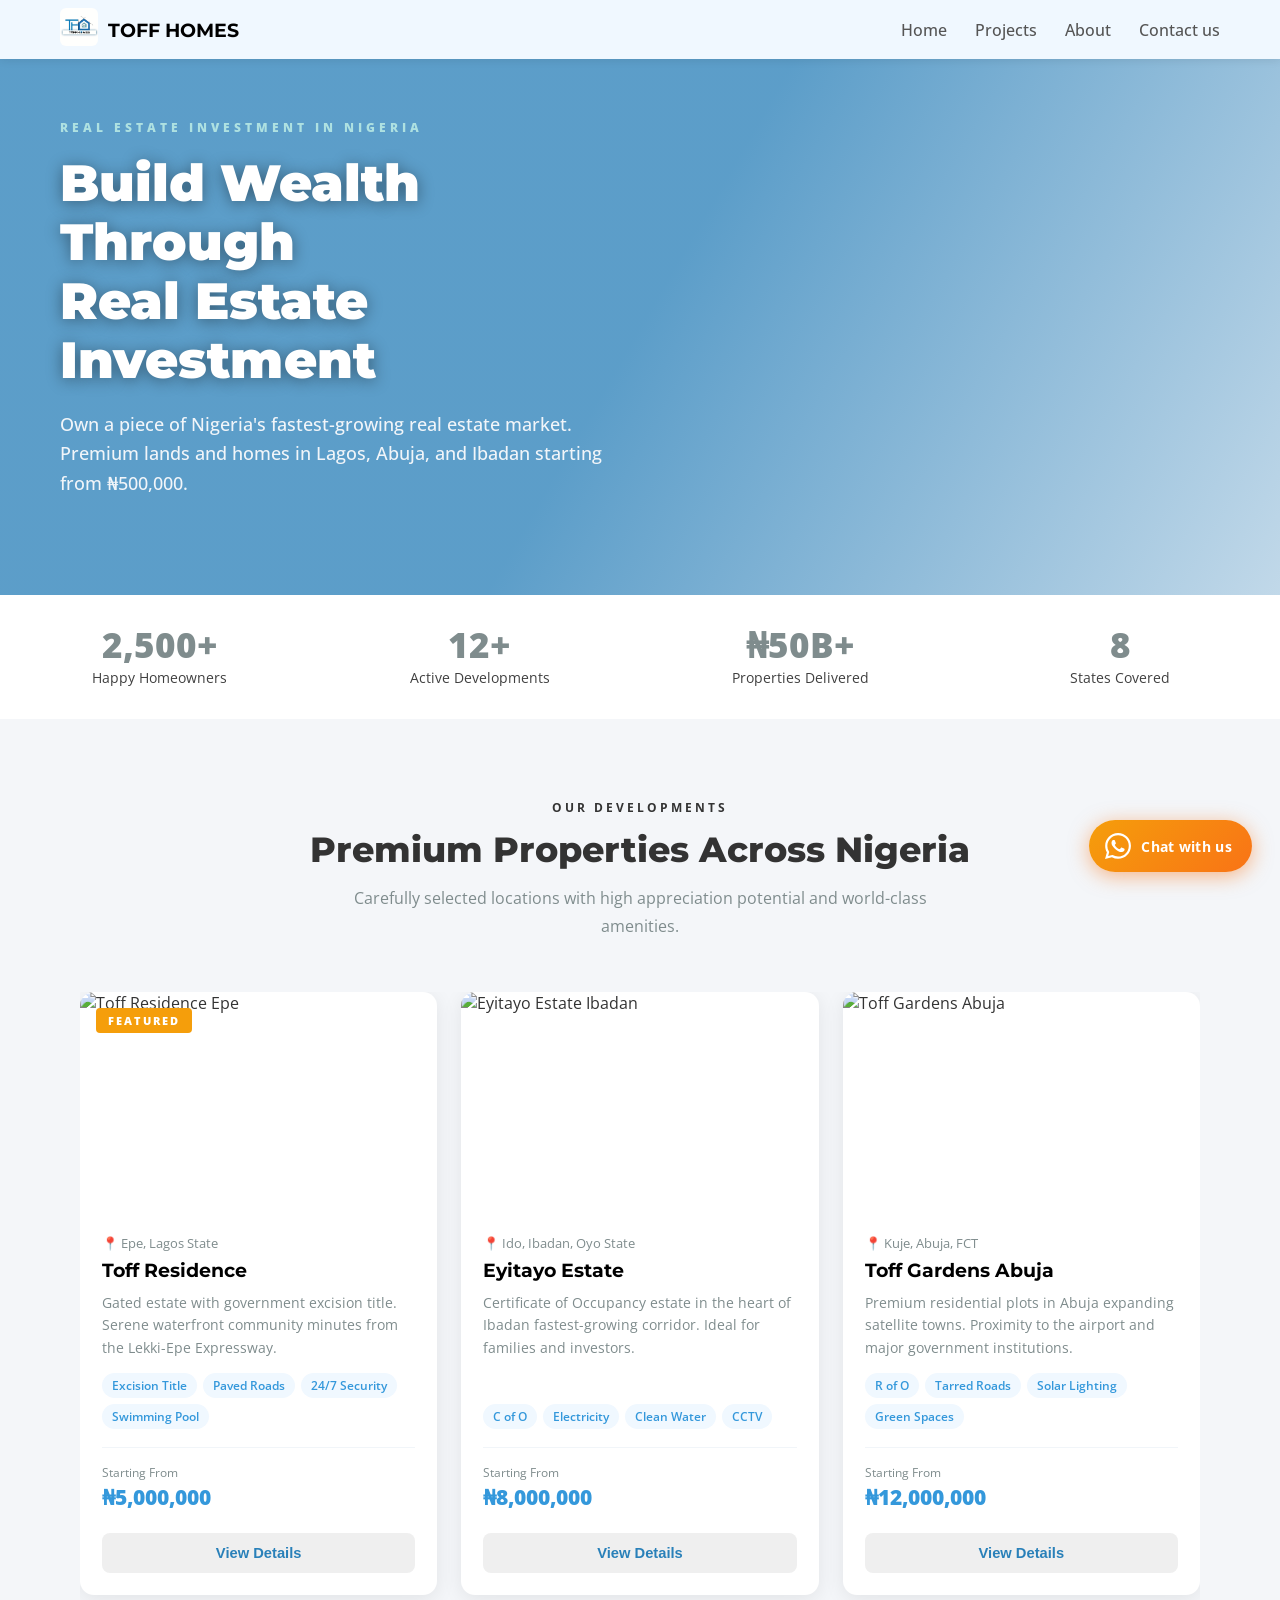
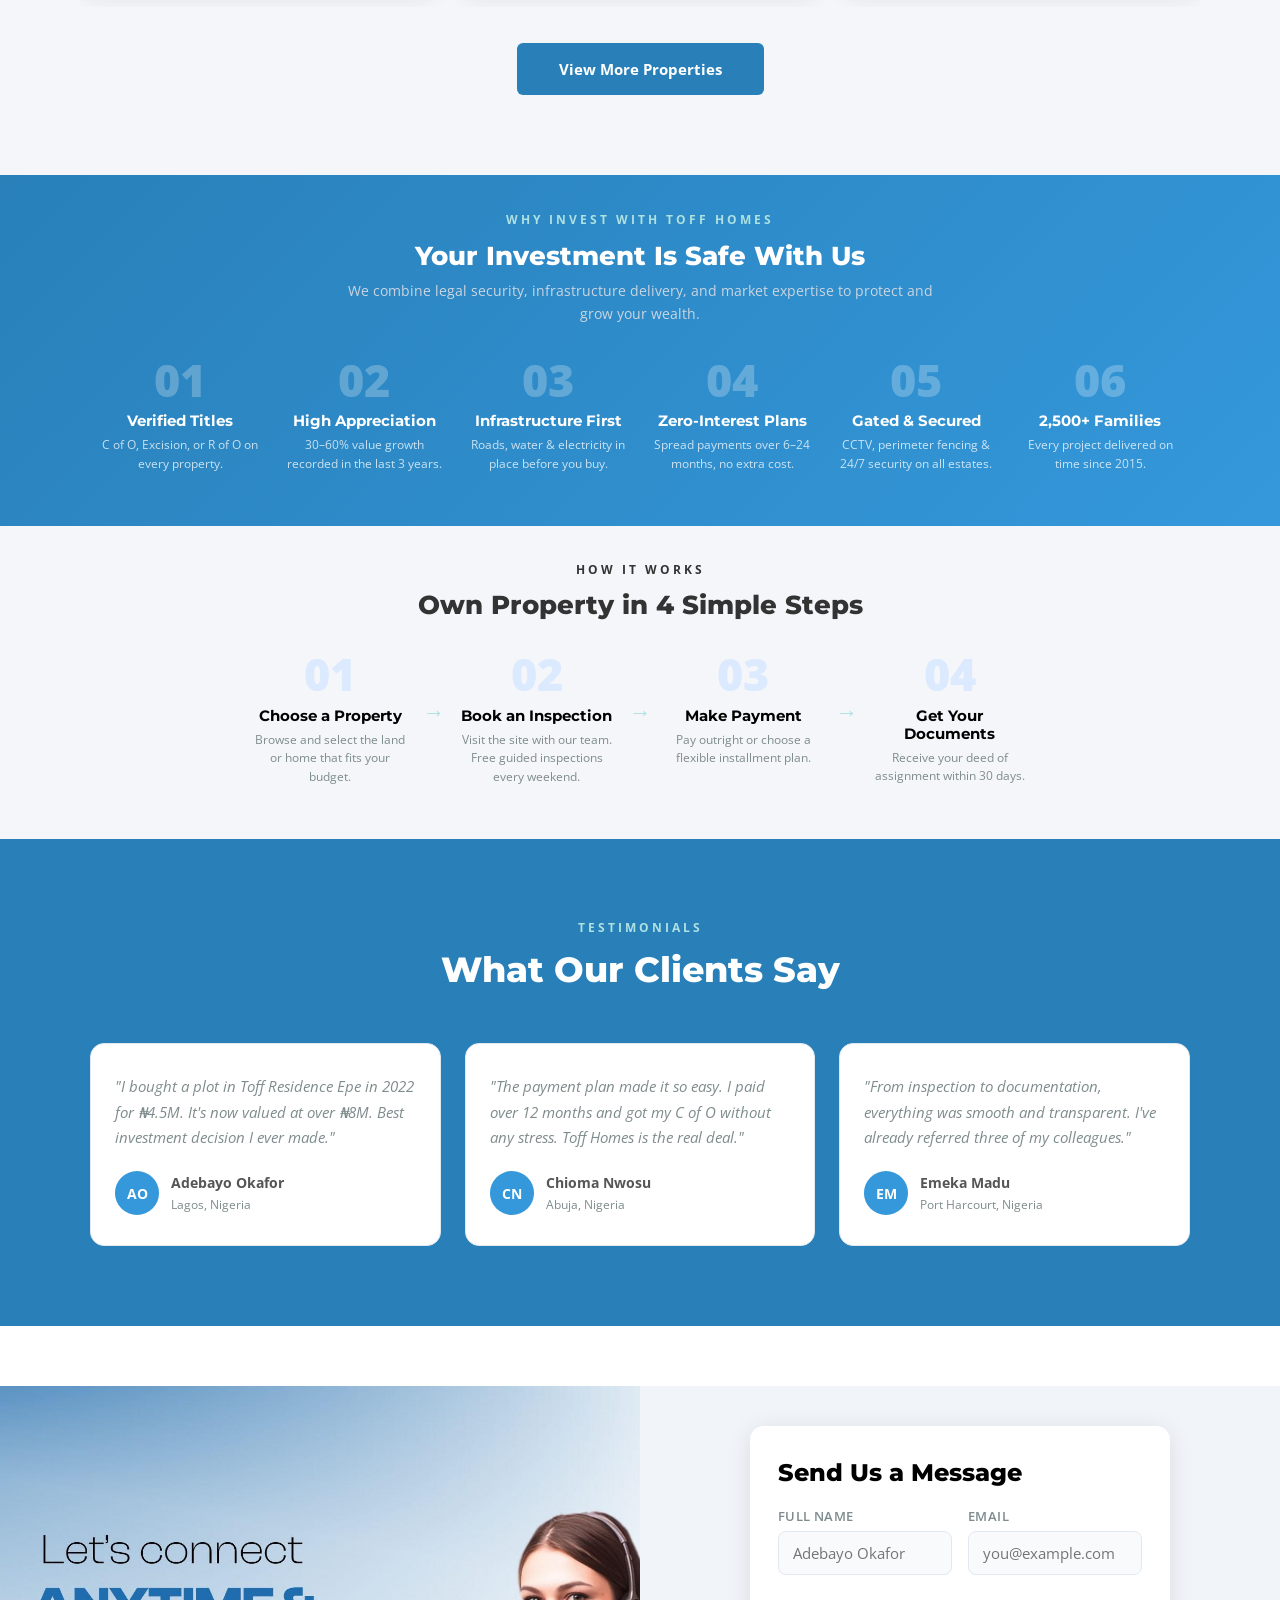
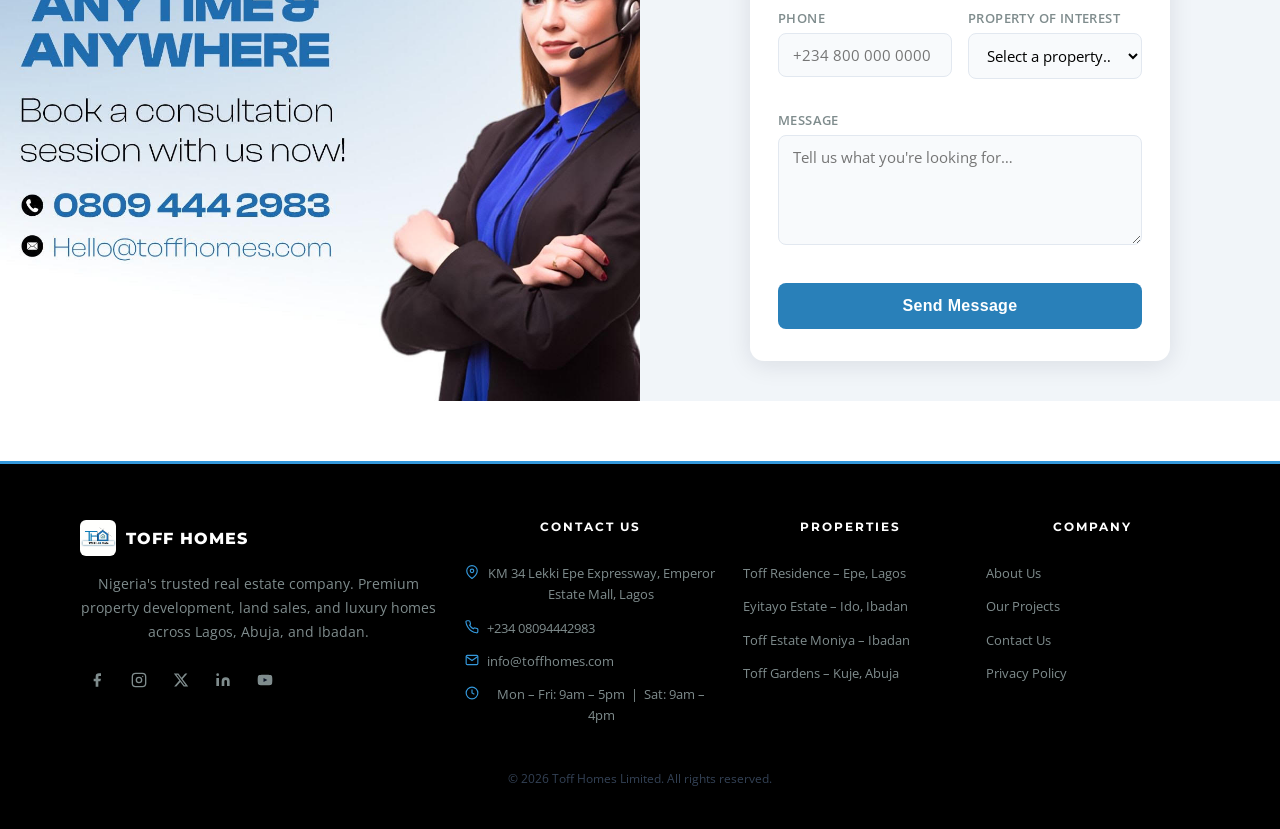
==== commit 0f620bd9: "Fix team grid to 6 columns" ====
--- a/index.html
+++ b/index.html
@@ -18,7 +18,11 @@
   <!-- HEADER -->
   <header>
     <div class="brand">
-      <img src="./img/logo.jpg" class="brand-logo" alt="Toff Homes Logo">
+      <a href="#hero">
+      <img src="./img/logo.jpg" class="brand-logo" alt="Toff Homes Logo"> 
+      
+      </a>
+
       <span class="logo">TOFF HOMES</span>
     </div>
     <nav>
@@ -260,27 +264,7 @@
       <div class="cf-panel-overlay"></div>
       <div class="cf-panel-content">
       
-        <!-- <p class="cf-panel-tag">GET IN TOUCH</p>
-        <h2 class="cf-panel-title">Let&rsquo;s Help You Find Your Dream Property</h2>
-        <p class="cf-panel-sub">Our consultants are ready to guide you &mdash; free consultation, no obligation.</p>
-        <div class="cf-details">
-          <div class="cf-detail">
-            <svg width="18" height="18" fill="none" stroke="currentColor" stroke-width="2" viewBox="0 0 24 24"><path d="M21 10c0 7-9 13-9 13s-9-6-9-13a9 9 0 0 1 18 0z"/><circle cx="12" cy="10" r="3"/></svg>
-            <span>KM 34 Lekki Epe Expressway, Emperor Estate Mall, Lagos</span>
-          </div>
-          <div class="cf-detail">
-            <svg width="18" height="18" fill="none" stroke="currentColor" stroke-width="2" viewBox="0 0 24 24"><path d="M22 16.92v3a2 2 0 0 1-2.18 2 19.79 19.79 0 0 1-8.63-3.07A19.5 19.5 0 0 1 4.69 12 19.79 19.79 0 0 1 1.61 3.4 2 2 0 0 1 3.6 1.22h3a2 2 0 0 1 2 1.72c.127.96.361 1.903.7 2.81a2 2 0 0 1-.45 2.11L7.91 8.82a16 16 0 0 0 6.29 6.29l.96-.96a2 2 0 0 1 2.11-.45c.907.339 1.85.573 2.81.7A2 2 0 0 1 22 16.92z"/></svg>
-            <a href="tel:+2348094442983">+234 08094442983</a>
-          </div>
-          <div class="cf-detail">
-            <svg width="18" height="18" fill="none" stroke="currentColor" stroke-width="2" viewBox="0 0 24 24"><path d="M4 4h16c1.1 0 2 .9 2 2v12c0 1.1-.9 2-2 2H4c-1.1 0-2-.9-2-2V6c0-1.1.9-2 2-2z"/><polyline points="22,6 12,13 2,6"/></svg>
-            <a href="mailto:info@toffhomes.com">info@toffhomes.com</a>
-          </div>
-          <div class="cf-detail">
-            <svg width="18" height="18" fill="none" stroke="currentColor" stroke-width="2" viewBox="0 0 24 24"><circle cx="12" cy="12" r="10"/><polyline points="12 6 12 12 16 14"/></svg>
-            <span>Mon &ndash; Fri: 9am &ndash; 5pm &nbsp;|&nbsp; Sat: 9am &ndash; 4pm</span>
-          </div>-->
-          
+
         </div>
       </div>
     </div>
@@ -389,8 +373,8 @@
         <ul>
           <li><a href="./pages/about.html">About Us</a></li>
           <li><a href="#">Our Projects</a></li>
-          <li><a href="#">Contact Us</a></li>
-          <li><a href="#">Privacy Policy</a></li>
+          <li><a href="#contact">Contact Us</a></li>
+          <li><a href="./pages/privacy.html">Privacy Policy</a></li>
         </ul>
       </div>
     </div>
@@ -431,6 +415,34 @@
     </div>
   </div>
 
+<script src="https://cdn.jsdelivr.net/npm/@emailjs/browser@3/dist/email.min.js"></script>
+<script>
+  document.documentElement.style.scrollBehavior = 'auto';
+
+  function scrollToHash(hash) {
+    const el = document.querySelector(hash);
+    if (!el) return;
+    const headerH = document.querySelector('header').offsetHeight;
+    const top = el.getBoundingClientRect().top + window.scrollY - headerH;
+    window.scrollTo({ top, behavior: 'smooth' });
+  }
+
+  window.addEventListener('load', () => {
+    document.documentElement.style.scrollBehavior = 'smooth';
+    if (window.location.hash) {
+      setTimeout(() => scrollToHash(window.location.hash), 300);
+    }
+  });
+
+  document.addEventListener('click', e => {
+    const link = e.target.closest('a[href^="#"]');
+    if (!link) return;
+    e.preventDefault();
+    const hash = link.getAttribute('href');
+    history.pushState(null, '', hash);
+    scrollToHash(hash);
+  });
+</script>
 <script src="./js/nav.js" defer></script>
 <script src="./js/scroll-animations.js" defer></script>
 <script src="./js/properties.js" defer></script>
--- a/css/layout.css
+++ b/css/layout.css
@@ -318,8 +318,8 @@
 /* TEAM */
 .ab-team-grid {
   display: grid;
-  grid-template-columns: repeat(auto-fill, minmax(250px, 1fr));
-  gap: 28px;
+  grid-template-columns: repeat(6, 1fr);
+  gap: 20px;
 }
 
 .ab-team-card {
@@ -337,36 +337,44 @@
 
 .ab-team-img img {
   width: 100%;
-  height: 260px;
+  height: 180px;
   object-fit: cover;
   object-position: top;
   display: block;
 }
 
 .ab-team-body {
-  padding: 20px;
+  padding: 14px;
 }
 
 .ab-team-body h3 {
-  font-size: 1rem;
+  font-size: 0.88rem;
   font-weight: 700;
   color: #000000;
   margin-bottom: 4px;
 }
 
 .ab-team-role {
-  font-size: 0.78rem;
+  font-size: 0.7rem;
   font-weight: 700;
   letter-spacing: 1px;
   text-transform: uppercase;
   color: #3498DB;
-  margin-bottom: 10px;
+  margin-bottom: 8px;
 }
 
 .ab-team-body p {
-  font-size: 0.85rem;
+  font-size: 0.78rem;
   color: #7F8C8D;
-  line-height: 1.65;
+  line-height: 1.55;
+}
+
+@media (max-width: 1100px) {
+  .ab-team-grid { grid-template-columns: repeat(3, 1fr); }
+}
+
+@media (max-width: 600px) {
+  .ab-team-grid { grid-template-columns: repeat(2, 1fr); gap: 14px; }
 }
 
 /* WHY CHOOSE US STRIP */
--- a/css/main.css
+++ b/css/main.css
@@ -23,6 +23,11 @@
   font-family: 'Montserrat', sans-serif;
 }
 
+/* SCROLL MARGIN FOR STICKY HEADER */
+section, .cf-section {
+  scroll-margin-top: 70px;
+}
+
 /* HEADER */
 header {
   display: flex;
@@ -40,6 +45,12 @@
 header.header-scrolled {
   padding: 4px 60px;
   box-shadow: 0 4px 20px rgba(0,0,0,0.12);
+}
+
+/*LOGO REDIRECT*/
+a img {
+    border: none; /* Removes old-style browser border */
+    text-decoration: none; /* Ensures no underlines */
 }
 
 .brand {
@@ -222,6 +233,7 @@
   padding: 14px;
   background: var(--deep);
   color: #fff;
+  border: 2px solid transparent;
   border-radius: 6px;
   text-decoration: none;
   font-weight: 700;
@@ -231,7 +243,9 @@
 }
 
 .lw-btn-primary:hover {
-  background: #fff;
+  background: transparent;
+  color: var(--primary);
+  border: 2px solid var(--primary);
   transform: translateY(-2px);
 }
 
@@ -255,7 +269,7 @@
   text-decoration: none;
   font-weight: 700;
   font-size: 0.92rem;
-  transition: background 0.2s, color 0.2s;
+  transition: background 0.2s, color 0.2s, transform 0.15s, box-shadow 0.2s;
   display: block;
   width: calc(100% - 44px);
   margin: 0 22px 22px;
@@ -266,8 +280,11 @@
 }
 
 .lw-btn-outline:hover {
-  background: #fff;
-  color: var(--deep);
+  background: var(--primary);
+  color: #fff;
+  border-color: var(--primary);
+  transform: translateY(-2px);
+  box-shadow: 0 4px 12px rgba(52,152,219,0.35);
 }
 
 .lw-btn-sm {
@@ -777,7 +794,7 @@
 
 .lw-testi-author strong {
   display: block;
-  color: #fff;
+  color: #555;
   font-size: 0.9rem;
 }
 
--- a/css/style.css
+++ b/css/style.css
@@ -559,3 +559,190 @@
   .lw-footer-bottom { flex-direction: column; text-align: center; padding: 20px 24px; }
 }
 
+
+/* PROPERTY MODAL */
+.prop-modal-overlay {
+  position: fixed;
+  inset: 0;
+  background: rgba(0,0,0,0.6);
+  z-index: 999;
+  display: flex;
+  align-items: center;
+  justify-content: center;
+  padding: 20px;
+  opacity: 0;
+  visibility: hidden;
+  pointer-events: none;
+  transition: opacity 0.25s, visibility 0.25s;
+}
+
+.prop-modal-overlay.active {
+  opacity: 1;
+  visibility: visible;
+  pointer-events: auto;
+}
+
+.prop-modal {
+  background: #fff;
+  border-radius: 14px;
+  max-width: 640px;
+  width: 100%;
+  max-height: 88vh;
+  overflow-y: auto;
+  overflow-x: hidden;
+  position: relative;
+  transform: translateY(20px);
+  transition: transform 0.25s;
+  display: flex;
+  flex-direction: column;
+}
+
+.prop-modal-overlay.active .prop-modal {
+  transform: translateY(0);
+}
+
+.prop-modal-close {
+  position: absolute;
+  top: 12px;
+  right: 12px;
+  background: rgba(0,0,0,0.45);
+  color: #fff;
+  border: none;
+  border-radius: 50%;
+  width: 32px;
+  height: 32px;
+  font-size: 1.1rem;
+  cursor: pointer;
+  z-index: 10;
+  display: flex;
+  align-items: center;
+  justify-content: center;
+  line-height: 1;
+}
+
+.prop-modal-img {
+  width: 100%;
+  height: 260px;
+  object-fit: cover;
+  border-radius: 14px 14px 0 0;
+  display: block;
+  flex-shrink: 0;
+}
+
+.prop-modal-slideshow { position: relative; }
+
+.prop-slide-btn {
+  position: absolute;
+  top: 50%;
+  transform: translateY(-50%);
+  background: rgba(0,0,0,0.45);
+  color: #fff;
+  border: none;
+  width: 36px;
+  height: 36px;
+  border-radius: 50%;
+  font-size: 1rem;
+  cursor: pointer;
+  z-index: 2;
+  transition: background 0.2s;
+}
+
+.prop-slide-btn:hover { background: rgba(0,0,0,0.7); }
+.prop-slide-btn--prev { left: 12px; }
+.prop-slide-btn--next { right: 12px; }
+
+.prop-slide-dots {
+  position: absolute;
+  bottom: 10px;
+  left: 50%;
+  transform: translateX(-50%);
+  display: flex;
+  gap: 6px;
+}
+
+.prop-dot {
+  width: 8px;
+  height: 8px;
+  border-radius: 50%;
+  background: rgba(255,255,255,0.5);
+  cursor: pointer;
+  transition: background 0.2s, transform 0.2s;
+}
+
+.prop-dot.active {
+  background: #fff;
+  transform: scale(1.3);
+}
+
+.prop-modal-body { padding: 24px; }
+
+.prop-modal-location {
+  font-size: 0.82rem;
+  color: #7F8C8D;
+  margin-bottom: 6px;
+}
+
+.prop-modal-body h2 {
+  font-size: 1.4rem;
+  font-weight: 800;
+  color: #000;
+  margin-bottom: 12px;
+}
+
+.prop-modal-desc {
+  font-size: 0.9rem;
+  color: #7F8C8D;
+  line-height: 1.7;
+  margin-bottom: 16px;
+}
+
+.prop-modal-tags {
+  display: flex;
+  flex-wrap: wrap;
+  gap: 6px;
+  margin-bottom: 20px;
+}
+
+.prop-modal-tags span {
+  background: #f0f8ff;
+  color: #3498DB;
+  font-size: 0.75rem;
+  font-weight: 600;
+  padding: 4px 10px;
+  border-radius: 20px;
+}
+
+.prop-modal-footer {
+  display: flex;
+  justify-content: space-between;
+  align-items: center;
+  gap: 12px;
+  border-top: 1px solid #f1f5f9;
+  padding-top: 16px;
+  flex-wrap: wrap;
+}
+
+.prop-modal-footer .lw-btn-primary {
+  background: #3498DB;
+  color: #fff;
+  padding: 11px 24px;
+  border-radius: 6px;
+  text-decoration: none;
+  font-weight: 700;
+  white-space: nowrap;
+}
+
+.prop-modal-footer .lw-btn-primary:hover { background: #2980B9; }
+
+.lw-dev-price-label {
+  font-size: 0.75rem;
+  color: #7F8C8D;
+  margin: 0 0 2px 0;
+}
+
+.lw-dev-price {
+  font-size: 1.3rem;
+  font-weight: 800;
+  color: #3498DB;
+  margin: 0;
+}
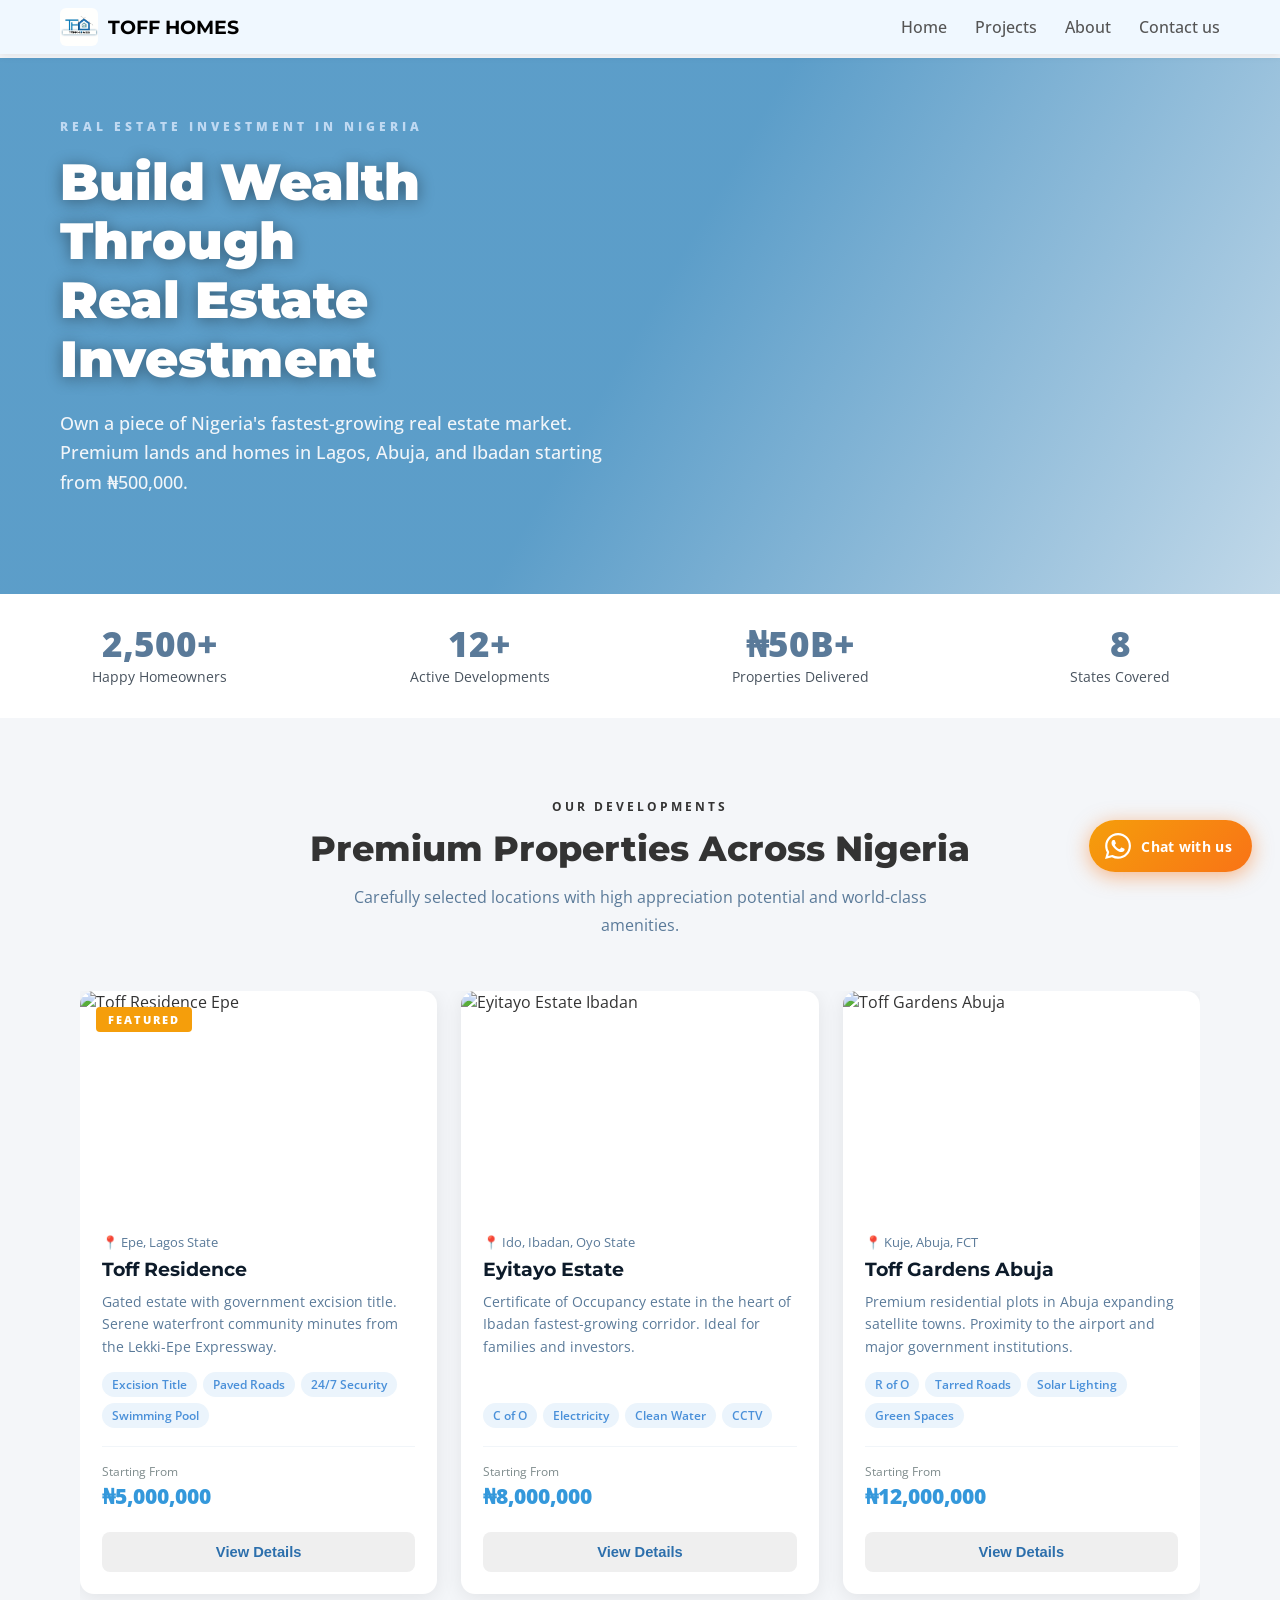
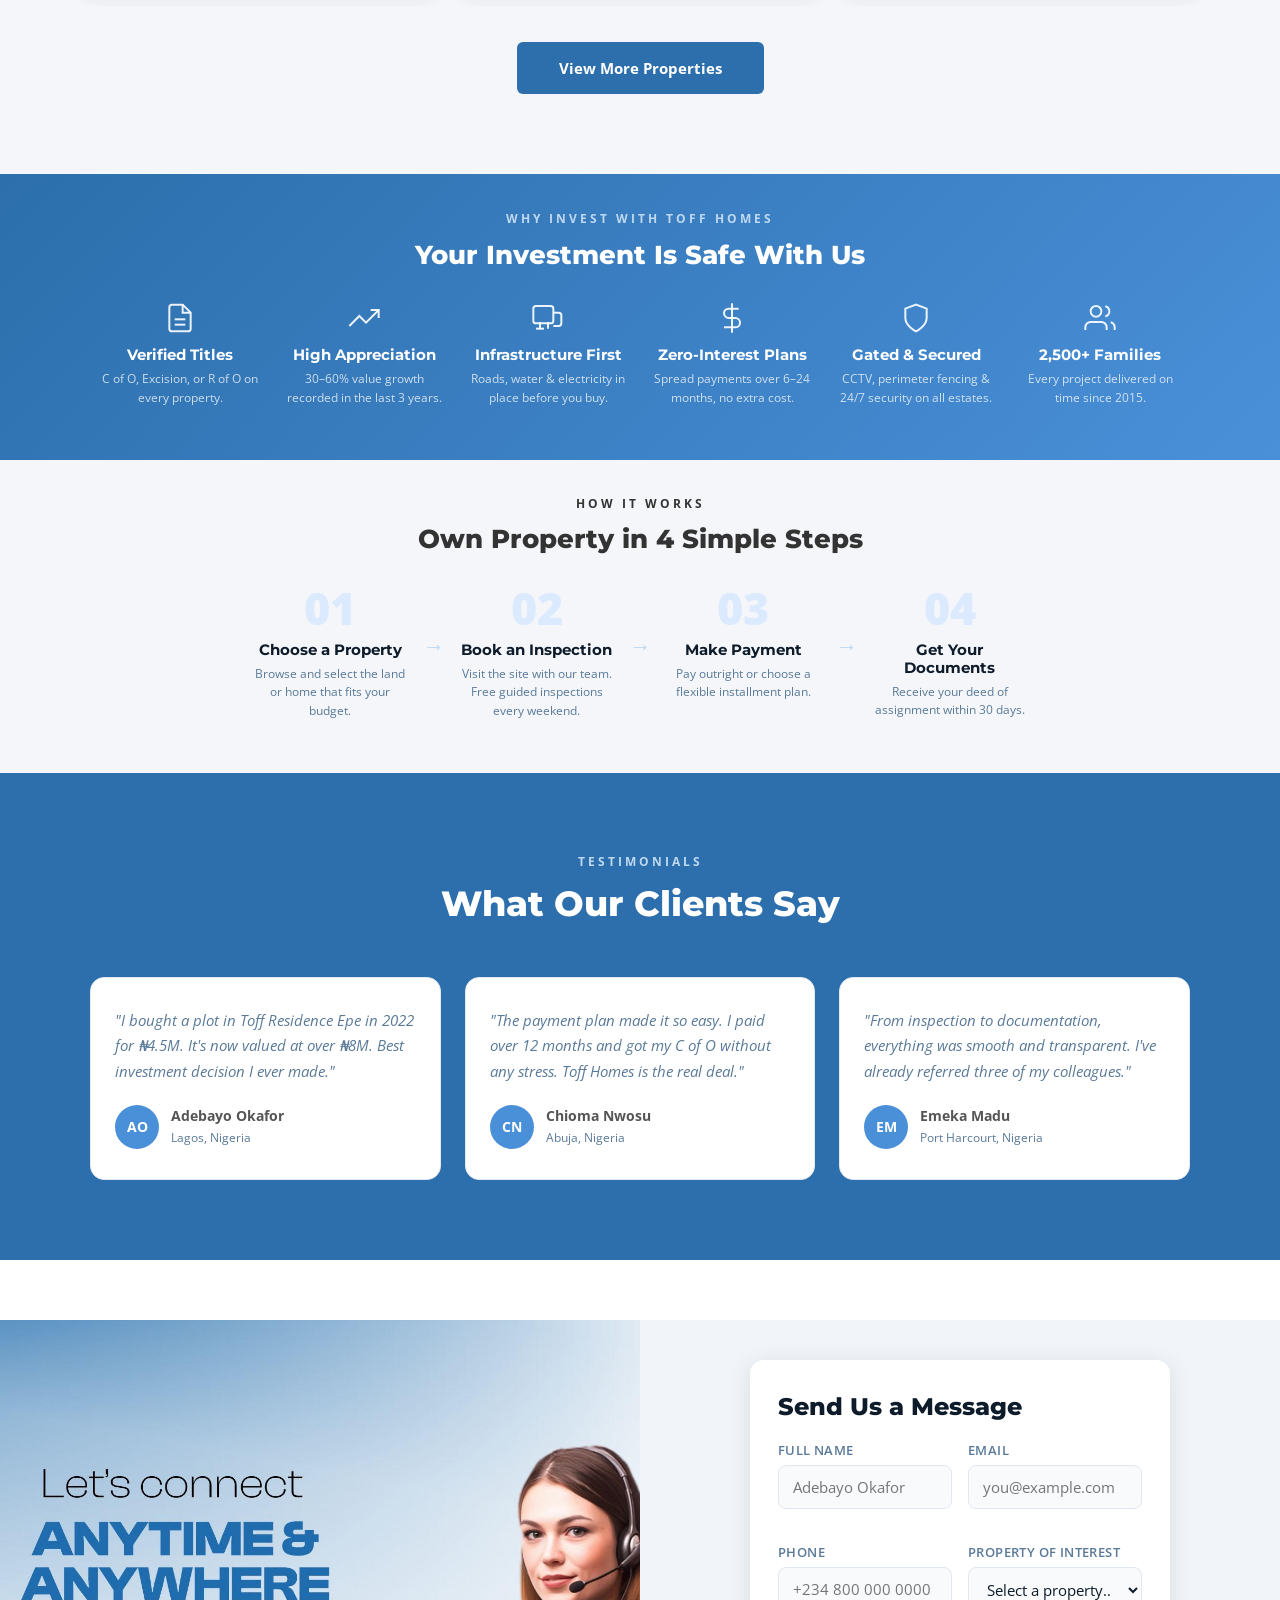
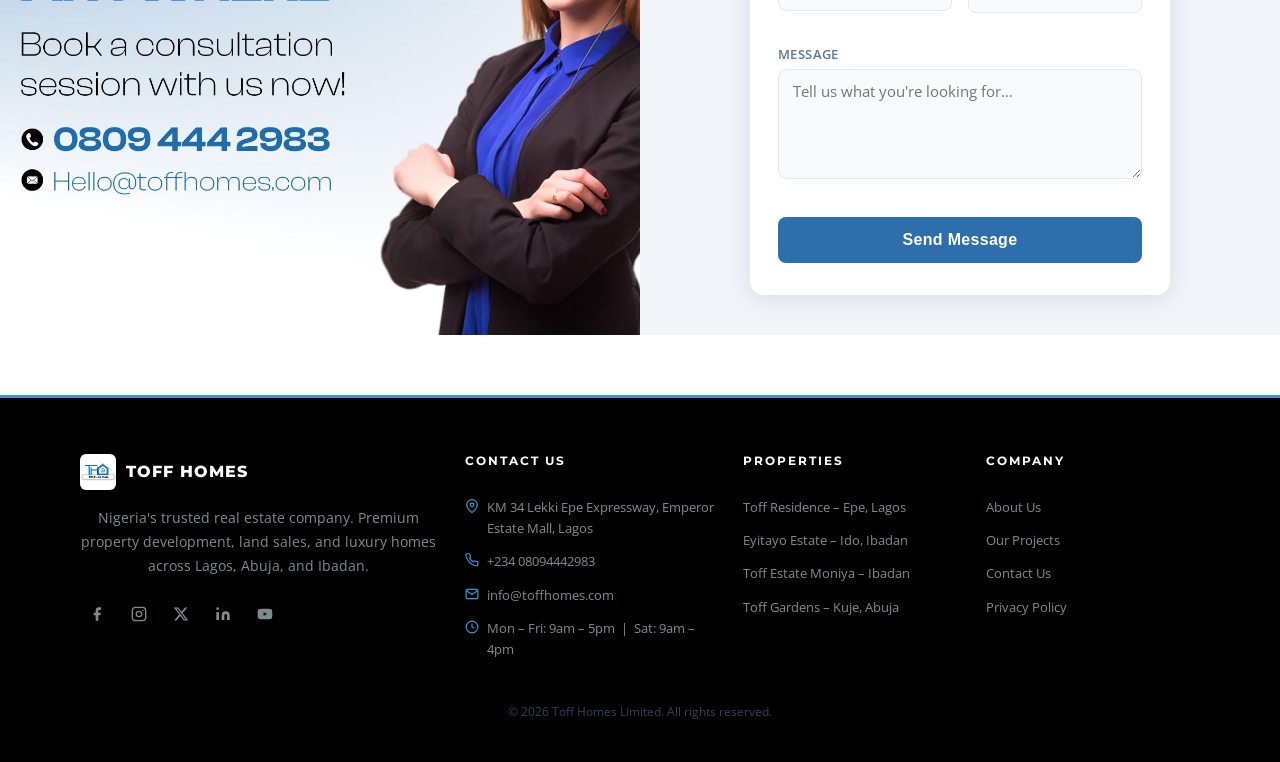
==== commit 8e9bfa47: "made major changes" ====
--- a/index.html
+++ b/index.html
@@ -18,12 +18,10 @@
   <!-- HEADER -->
   <header>
     <div class="brand">
-      <a href="#hero">
-      <img src="./img/logo.jpg" class="brand-logo" alt="Toff Homes Logo"> 
-      
+      <a href="#hero" style="display:flex;align-items:center;gap:10px;text-decoration:none;">
+        <img src="./img/logo.jpg" class="brand-logo" alt="Toff Homes Logo">
+        <span class="logo">TOFF HOMES</span>
       </a>
-
-      <span class="logo">TOFF HOMES</span>
     </div>
     <nav>
       <a href="#hero">Home</a>
@@ -136,42 +134,41 @@
     <div class="lw-section-header lw-section-header--white">
       <p class="lw-section-tag lw-section-tag--light">WHY INVEST WITH TOFF HOMES</p>
       <h2>Your Investment Is Safe With Us</h2>
-      <p class="lw-section-sub lw-section-sub--light">We combine legal security, infrastructure delivery, 
-        and market expertise to protect and grow your wealth.</p>
+
     </div>
     <div class="lw-why-steps">
       <div class="lw-why-step">
-        <div class="lw-why-step-icon">01</div>
+        <div class="lw-why-step-icon"><svg width="32" height="32" fill="none" stroke="rgba(255,255,255,0.9)" stroke-width="1.5" viewBox="0 0 24 24"><path d="M14 2H6a2 2 0 0 0-2 2v16a2 2 0 0 0 2 2h12a2 2 0 0 0 2-2V8z"/><polyline points="14 2 14 8 20 8"/><line x1="16" y1="13" x2="8" y2="13"/><line x1="16" y1="17" x2="8" y2="17"/></svg></div>
         <h3>Verified Titles</h3>
         <p>C of O, Excision, or R of O on every property.</p>
       </div>
       <div class="lw-why-step-arrow"></div>
       <div class="lw-why-step">
-        <div class="lw-why-step-icon">02</div>
+        <div class="lw-why-step-icon"><svg width="32" height="32" fill="none" stroke="rgba(255,255,255,0.9)" stroke-width="1.5" viewBox="0 0 24 24"><polyline points="23 6 13.5 15.5 8.5 10.5 1 18"/><polyline points="17 6 23 6 23 12"/></svg></div>
         <h3>High Appreciation</h3>
         <p>30–60% value growth recorded in the last 3 years.</p>
       </div>
       <div class="lw-why-step-arrow"></div>
       <div class="lw-why-step">
-        <div class="lw-why-step-icon">03</div>
+        <div class="lw-why-step-icon"><svg width="32" height="32" fill="none" stroke="rgba(255,255,255,0.9)" stroke-width="1.5" viewBox="0 0 24 24"><rect x="1" y="3" width="15" height="13" rx="2"/><path d="M16 8h4a2 2 0 0 1 2 2v6a2 2 0 0 1-2 2h-4"/><path d="M12 20v-5"/><path d="M6 20v-5"/><path d="M9 20H3"/></svg></div>
         <h3>Infrastructure First</h3>
         <p>Roads, water & electricity in place before you buy.</p>
       </div>
       <div class="lw-why-step-arrow"></div>
       <div class="lw-why-step">
-        <div class="lw-why-step-icon">04</div>
+        <div class="lw-why-step-icon"><svg width="32" height="32" fill="none" stroke="rgba(255,255,255,0.9)" stroke-width="1.5" viewBox="0 0 24 24"><line x1="12" y1="1" x2="12" y2="23"/><path d="M17 5H9.5a3.5 3.5 0 0 0 0 7h5a3.5 3.5 0 0 1 0 7H6"/></svg></div>
         <h3>Zero-Interest Plans</h3>
         <p>Spread payments over 6–24 months, no extra cost.</p>
       </div>
       <div class="lw-why-step-arrow"></div>
       <div class="lw-why-step">
-        <div class="lw-why-step-icon">05</div>
+        <div class="lw-why-step-icon"><svg width="32" height="32" fill="none" stroke="rgba(255,255,255,0.9)" stroke-width="1.5" viewBox="0 0 24 24"><path d="M12 22s8-4 8-10V5l-8-3-8 3v7c0 6 8 10 8 10z"/></svg></div>
         <h3>Gated & Secured</h3>
         <p>CCTV, perimeter fencing & 24/7 security on all estates.</p>
       </div>
       <div class="lw-why-step-arrow"></div>
       <div class="lw-why-step">
-        <div class="lw-why-step-icon">06</div>
+        <div class="lw-why-step-icon"><svg width="32" height="32" fill="none" stroke="rgba(255,255,255,0.9)" stroke-width="1.5" viewBox="0 0 24 24"><path d="M17 21v-2a4 4 0 0 0-4-4H5a4 4 0 0 0-4 4v2"/><circle cx="9" cy="7" r="4"/><path d="M23 21v-2a4 4 0 0 0-3-3.87"/><path d="M16 3.13a4 4 0 0 1 0 7.75"/></svg></div>
         <h3>2,500+ Families</h3>
         <p>Every project delivered on time since 2015.</p>
       </div>
@@ -409,9 +406,70 @@
             <p class="lw-dev-price-label">Starting From</p>
             <p class="lw-dev-price" id="propModalPrice"></p>
           </div>
-          <a href="tel:+2348157605221" class="lw-btn-primary">Book Inspection</a>
-        </div>
-      </div>
+          <button class="lw-btn-primary" onclick="openBookingModal()">Book Inspection</button>
+        </div>
+      </div>
+    </div>
+  </div>
+
+  <!-- BOOKING MODAL -->
+  <div class="booking-overlay" id="bookingModal">
+    <div class="booking-modal">
+      <button class="booking-close" id="bookingClose">&times;</button>
+      <div class="booking-header">
+        <svg width="22" height="22" fill="none" stroke="#3498DB" stroke-width="2" viewBox="0 0 24 24"><rect x="3" y="4" width="18" height="18" rx="2"/><line x1="16" y1="2" x2="16" y2="6"/><line x1="8" y1="2" x2="8" y2="6"/><line x1="3" y1="10" x2="21" y2="10"/></svg>
+        <h3>Book a Site Inspection</h3>
+      </div>
+      <p class="booking-sub">Fill in your details and we'll confirm your visit within 24 hours.</p>
+      <form id="bookingForm" novalidate>
+        <div class="booking-row">
+          <div class="booking-group">
+            <label>Full Name</label>
+            <input type="text" id="bk-name" placeholder="Adebayo Okafor" required />
+            <span class="booking-error" id="bk-err-name"></span>
+          </div>
+          <div class="booking-group">
+            <label>Phone Number</label>
+            <input type="tel" id="bk-phone" placeholder="+234 800 000 0000" required />
+            <span class="booking-error" id="bk-err-phone"></span>
+          </div>
+        </div>
+        <div class="booking-group">
+          <label>Email Address</label>
+          <input type="email" id="bk-email" placeholder="you@example.com" required />
+          <span class="booking-error" id="bk-err-email"></span>
+        </div>
+        <div class="booking-group">
+          <label>Property</label>
+          <input type="text" id="bk-property" readonly />
+        </div>
+        <div class="booking-row">
+          <div class="booking-group">
+            <label>Preferred Date</label>
+            <input type="date" id="bk-date" required />
+            <span class="booking-error" id="bk-err-date"></span>
+          </div>
+          <div class="booking-group">
+            <label>Preferred Time</label>
+            <select id="bk-time">
+              <option value="9:00 AM">9:00 AM</option>
+              <option value="10:00 AM">10:00 AM</option>
+              <option value="11:00 AM">11:00 AM</option>
+              <option value="12:00 PM">12:00 PM</option>
+              <option value="1:00 PM">1:00 PM</option>
+              <option value="2:00 PM">2:00 PM</option>
+              <option value="3:00 PM">3:00 PM</option>
+              <option value="4:00 PM">4:00 PM</option>
+            </select>
+          </div>
+        </div>
+        <div class="booking-group">
+          <label>Additional Notes <span style="color:#aaa;font-weight:400">(optional)</span></label>
+          <textarea id="bk-notes" rows="3" placeholder="Any questions or special requests..."></textarea>
+        </div>
+        <button type="submit" class="booking-submit">Confirm Booking</button>
+        <p class="booking-success" id="bk-success">&#10003; Booking received! We'll contact you shortly to confirm.</p>
+      </form>
     </div>
   </div>
 
@@ -446,5 +504,74 @@
 <script src="./js/nav.js" defer></script>
 <script src="./js/scroll-animations.js" defer></script>
 <script src="./js/properties.js" defer></script>
+<script>
+  // Booking modal
+  document.getElementById('bk-date').min = new Date().toISOString().split('T')[0];
+
+  function openBookingModal() {
+    const title = document.getElementById('propModalTitle').textContent;
+    document.getElementById('bk-property').value = title;
+    document.getElementById('bk-success').style.display = 'none';
+    document.getElementById('bookingForm').reset();
+    document.getElementById('bk-property').value = title;
+    document.getElementById('bk-date').min = new Date().toISOString().split('T')[0];
+    document.getElementById('bookingModal').classList.add('active');
+    document.body.style.overflow = 'hidden';
+  }
+
+  document.getElementById('bookingClose').addEventListener('click', () => {
+    document.getElementById('bookingModal').classList.remove('active');
+    document.body.style.overflow = '';
+  });
+
+  document.getElementById('bookingModal').addEventListener('click', e => {
+    if (e.target === document.getElementById('bookingModal')) {
+      document.getElementById('bookingModal').classList.remove('active');
+      document.body.style.overflow = '';
+    }
+  });
+
+  document.getElementById('bookingForm').addEventListener('submit', function(e) {
+    e.preventDefault();
+    let valid = true;
+    const fields = [
+      { id: 'bk-name',  err: 'bk-err-name',  msg: 'Please enter your name.' },
+      { id: 'bk-phone', err: 'bk-err-phone', msg: 'Please enter your phone number.' },
+      { id: 'bk-email', err: 'bk-err-email', msg: 'Please enter a valid email.', pattern: /^[^\s@]+@[^\s@]+\.[^\s@]+$/ },
+      { id: 'bk-date',  err: 'bk-err-date',  msg: 'Please select a date.' }
+    ];
+    fields.forEach(f => {
+      const el = document.getElementById(f.id);
+      const errEl = document.getElementById(f.err);
+      const val = el.value.trim();
+      if (!val || (f.pattern && !f.pattern.test(val))) {
+        errEl.textContent = f.msg; el.classList.add('cf-invalid'); valid = false;
+      } else {
+        errEl.textContent = ''; el.classList.remove('cf-invalid');
+      }
+    });
+    if (!valid) return;
+    const btn = this.querySelector('.booking-submit');
+    btn.textContent = 'Sending...'; btn.disabled = true;
+    emailjs.send('YOUR_SERVICE_ID', 'YOUR_TEMPLATE_ID', {
+      name:     document.getElementById('bk-name').value.trim(),
+      phone:    document.getElementById('bk-phone').value.trim(),
+      email:    document.getElementById('bk-email').value.trim(),
+      property: document.getElementById('bk-property').value,
+      date:     document.getElementById('bk-date').value,
+      time:     document.getElementById('bk-time').value,
+      notes:    document.getElementById('bk-notes').value.trim() || 'None'
+    }).then(() => {
+      document.getElementById('bk-success').style.display = 'block';
+      btn.textContent = 'Confirm Booking'; btn.disabled = false;
+    }).catch(() => {
+      alert('Failed to send. Please call us directly.');
+      btn.textContent = 'Confirm Booking'; btn.disabled = false;
+    });
+  });
+</script>
+<script>
+  document.body.style.zoom = "100%";
+</script>
 </body>
 </html>
--- a/css/layout.css
+++ b/css/layout.css
@@ -6,8 +6,10 @@
   padding: 8px 60px;
   background: #f0f8ff;
   box-shadow: 0 2px 8px rgba(0,0,0,0.08);
-  position: sticky;
+  position: fixed;
   top: 0;
+  left: 0;
+  right: 0;
   z-index: 100;
   transition: padding 0.3s, box-shadow 0.3s;
 }
@@ -206,47 +208,216 @@
   box-shadow: 0 16px 48px rgba(37,99,235,0.12);
 }
 
-/* MISSION / VISION / PROMISE */
-.ab-mv {
+/* UNIFIED SECTION */
+.ab-unified {
+  display: flex;
+  flex-direction: column;
+}
+
+/* TOP STRIP: Vision, Mission, Promise */
+.ab-vmp {
   display: grid;
   grid-template-columns: repeat(3, 1fr);
-  gap: 24px;
-  max-width: 1200px;
-  margin: 0 auto 80px;
-  padding: 0 40px;
-}
-
-.ab-mv-card {
-  padding: 40px 32px;
+  background: #EBF4FC;
+}
+
+.ab-vmp-item {
+  position: relative;
+  display: flex;
+  flex-direction: column;
+  gap: 12px;
+  padding: 32px 32px;
+  border-right: 1px solid rgba(74,144,217,0.15);
+  border-bottom: 8px solid #EBF4FC;
+  overflow: hidden;
+  transition: background 0.4s;
   background: #fff;
-  border-radius: 14px;
-  border-top: 3px solid #3498DB;
-  box-shadow: 0 4px 24px rgba(0,0,0,0.06);
-  transition: transform 0.2s, box-shadow 0.2s;
-}
-
-.ab-mv-card:hover {
-  transform: translateY(-4px);
-  box-shadow: 0 12px 36px rgba(37,99,235,0.1);
-}
-
-.ab-mv-icon {
-  font-size: 2rem;
-  margin-bottom: 18px;
-  display: inline-block;
-}
-
-.ab-mv-card h3 {
+}
+
+.ab-vmp-item:last-child { border-right: none; }
+
+.ab-vmp-item::before {
+  content: '';
+  position: absolute;
+  bottom: 0;
+  left: 0;
+  width: 0;
+  height: 2px;
+  background: #BFD9F2;
+  transition: width 0.4s ease;
+}
+
+.ab-vmp-item:hover::before { width: 100%; }
+
+.ab-vmp-item:hover {
+  background: #fff;
+}
+
+.ab-vmp-num {
+  font-family: 'Montserrat', sans-serif;
+  font-size: 7rem;
+  font-weight: 900;
+  color: rgba(44,111,172,0.07);
+  line-height: 1;
+  position: absolute;
+  bottom: 12px;
+  right: 24px;
+  pointer-events: none;
+  user-select: none;
+}
+
+.ab-vmp-tag {
+  font-family: 'Montserrat', sans-serif;
   font-size: 1.1rem;
+  font-weight: 800;
+  color: #0D1B2A;
+  position: relative;
+  z-index: 1;
+}
+
+.ab-vmp-tag::after {
+  content: '';
+  display: block;
+  width: 28px;
+  height: 2px;
+  background: #4A90D9;
+  margin-top: 12px;
+  transition: width 0.3s ease;
+}
+
+.ab-vmp-item:hover .ab-vmp-tag::after { width: 56px; }
+
+.ab-vmp-item p {
+  font-size: 0.88rem;
+  color: #5A7A99;
+  line-height: 1.8;
+  margin: 0;
+  position: relative;
+  z-index: 1;
+  transition: color 0.3s;
+}
+
+.ab-vmp-item:hover p { color: #0D1B2A; }
+
+@media (max-width: 768px) {
+  .ab-vmp { grid-template-columns: 1fr; }
+  .ab-vmp-item { border-right: none; border-bottom: 8px solid #EBF4FC; padding: 36px 24px; text-align: center; }
+  .ab-vmp-item:last-child { border-bottom: none; }
+  .ab-vmp-tag::after { margin: 12px auto 0; }
+}
+
+/* CORE VALUES & OFFERINGS */
+.ab-cv-section {
+  display: grid;
+  grid-template-columns: 1fr 1fr;
+}
+
+.ab-cv-inner {
+  display: contents;
+}
+
+.ab-cv-col {
+  display: flex;
+  flex-direction: column;
+  padding: 64px 52px;
+}
+
+.ab-cv-col--left {
+  background: #fff;
+}
+
+.ab-cv-col--right {
+  background: #f4f6f9;
+}
+
+.ab-cv-heading {
+  font-family: 'Montserrat', sans-serif;
+  font-size: 1.4rem;
+  font-weight: 800;
+  margin-bottom: 36px;
+  text-align: center;
+}
+
+.ab-cv-col--left .ab-cv-heading { color: #333; }
+.ab-cv-col--right .ab-cv-heading { color: #333; }
+
+.ab-text-list {
+  width: 100%;
+  display: flex;
+  flex-direction: column;
+}
+
+.ab-vmp-icon {
+  margin-bottom: 8px;
+}
+
+.ab-text-icon {
+  display: flex;
+  align-items: center;
+  flex-shrink: 0;
+}
+
+.ab-text-item {
+  display: flex;
+  flex-direction: row;
+  align-items: center;
+  gap: 12px;
+  padding: 16px 0;
+  border-bottom: 1px solid rgba(0,0,0,0.07);
+  box-sizing: border-box;
+}
+
+.ab-text-label {
+  font-family: 'Montserrat', sans-serif;
   font-weight: 700;
-  color: #000000;
-  margin-bottom: 12px;
-}
-
-.ab-mv-card p {
-  font-size: 0.9rem;
-  color: #7F8C8D;
-  line-height: 1.8;
+  font-size: 0.82rem;
+  color: var(--primary);
+  letter-spacing: 0.5px;
+}
+
+.ab-text-item p {
+  font-size: 0.85rem;
+  color: var(--slate);
+  line-height: 1.6;
+  margin: 0;
+}
+
+.ab-offerings-list {
+  width: 100%;
+  padding-left: 0;
+  list-style: none;
+  display: flex;
+  flex-direction: column;
+}
+
+.ab-off-num {
+  font-family: 'Montserrat', sans-serif;
+  font-weight: 800;
+  font-size: 0.75rem;
+  color: var(--primary);
+  flex-shrink: 0;
+  width: 28px;
+}
+
+.ab-offerings-list li {
+  counter-increment: offerings;
+  display: flex;
+  align-items: center;
+  gap: 20px;
+  padding: 18px 0;
+  border-bottom: 1px solid rgba(74,144,217,0.15);
+  font-size: 0.88rem;
+  color: #5A7A99;
+  box-sizing: border-box;
+  transition: color 0.2s;
+}
+
+.ab-offerings-list li:hover { color: #0D1B2A; }
+
+
+@media (max-width: 768px) {
+  .ab-cv-section { grid-template-columns: 1fr; }
+  .ab-cv-col { padding: 48px 24px; }
 }
 
 /* CORE VALUES */
@@ -375,6 +546,11 @@
 
 @media (max-width: 600px) {
   .ab-team-grid { grid-template-columns: repeat(2, 1fr); gap: 14px; }
+  .ab-team-img img { height: 150px; }
+  .ab-team-body { padding: 10px; }
+  .ab-team-body h3 { font-size: 0.82rem; }
+  .ab-team-role { font-size: 0.65rem; }
+  .ab-team-body p { display: none; }
 }
 
 /* WHY CHOOSE US STRIP */
@@ -433,3 +609,30 @@
   .ab-why-item { border-right: none; border-bottom: 1px solid rgba(255,255,255,0.1); width: 100%; justify-content: center; }
   .ab-why-item:last-child { border-bottom: none; }
 }
+
+@media (max-width: 768px) {
+  .ab-team-grid { grid-template-columns: repeat(3, 1fr); }
+  .ab-team-img img { height: 160px; }
+  .ab-team-body { padding: 12px; }
+  .ab-team-body h3 { font-size: 0.85rem; }
+  .ab-team-body p { font-size: 0.8rem; }
+}
+
+@media (max-width: 480px) {
+  .ab-team-grid { grid-template-columns: repeat(2, 1fr); gap: 12px; }
+  .ab-team-img img { height: 140px; }
+  .ab-team-body { padding: 10px; }
+  .ab-team-body h3 { font-size: 0.8rem; }
+  .ab-team-role { font-size: 0.68rem; }
+  .ab-team-body p { font-size: 0.75rem; line-height: 1.5; }
+}
+
+@media (max-width: 768px) {
+  .ab-team-img img { height: 200px; }
+  .ab-team-body p { display: block; font-size: 0.8rem; }
+}
+
+@media (max-width: 480px) {
+  .ab-team-img img { height: 180px; }
+  .ab-team-body p { display: block; font-size: 0.75rem; line-height: 1.5; }
+}
--- a/css/main.css
+++ b/css/main.css
@@ -1,18 +1,28 @@
 @import url('https://fonts.googleapis.com/css2?family=Montserrat:wght@400;600;700;800;900&family=Open+Sans:wght@400;500;600;700&display=swap');
 /* BRAND TOKENS */
 :root {
-  --primary:    #3498DB;
-  --deep:       #2980B9;
-  --sky:        #AEE1E1;
-  --black:      #000000;
-  --slate:      #7F8C8D;
-  --bg-light:   #f0f8ff;
+  --primary:    #4A90D9;
+  --deep:       #2C6FAC;
+  --sky:        #BFD9F2;
+  --black:      #0D1B2A;
+  --slate:      #5A7A99;
+  --bg-light:   #EBF4FC;
 }
 
 /* GLOBAL FONTS */
 body {
   font-family: 'Open Sans', sans-serif;
   color: var(--black);
+  width: 100%;
+  overflow-x: hidden;
+  padding-top: 58px;
+}
+
+html {
+  width: 100%;
+  overflow-x: hidden;
+  -webkit-text-size-adjust: 100%;
+  text-size-adjust: 100%;
 }
 
 h1, h2, h3, h4, h5, h6,
@@ -36,8 +46,10 @@
   padding: 8px 60px;
   background: var(--bg-light);
   box-shadow: 0 2px 8px rgba(0,0,0,0.08);
-  position: sticky;
+  position: fixed;
   top: 0;
+  left: 0;
+  right: 0;
   z-index: 100;
   transition: padding 0.3s, box-shadow 0.3s;
 }
@@ -606,11 +618,10 @@
 }
 
 .lw-why-step-icon {
-  font-size: 2.8rem;
-  font-weight: 900;
-  color: rgba(255,255,255,0.25);
-  line-height: 1;
-  margin-bottom: 10px;
+  display: flex;
+  align-items: center;
+  justify-content: center;
+  margin-bottom: 12px;
 }
 
 .lw-why-step h3 {
@@ -1132,6 +1143,7 @@
   margin-bottom: 18px;
   padding-bottom: 10px;
   border-bottom: 1px solid var(--black);
+  text-align: left;
 }
 
 .lw-footer-col ul {
@@ -1139,6 +1151,8 @@
   display: flex;
   flex-direction: column;
   gap: 12px;
+  padding-left: 0;
+  margin: 0;
 }
 
 .lw-footer-col ul li {
@@ -1148,6 +1162,7 @@
   display: flex;
   align-items: flex-start;
   gap: 8px;
+  text-align: left;
 }
 
 .lw-footer-col ul li svg {
--- a/css/style.css
+++ b/css/style.css
@@ -7,10 +7,20 @@
   scroll-behavior: smooth;
 }
 
+html {
+  width: 100%;
+  overflow-x: hidden;
+  -webkit-text-size-adjust: 100%;
+  text-size-adjust: 100%;
+}
+
 body {
   font-family: 'Open Sans', sans-serif;
   background: #f4f6f9;
   color: #333;
+  width: 100%;
+  overflow-x: hidden;
+  position: relative;
 }
 
 /* HEADER */
@@ -21,8 +31,10 @@
   padding: 8px 60px;
   background: #f0f8ff;
   box-shadow: 0 2px 8px rgba(0,0,0,0.08);
-  position: sticky;
+  position: fixed;
   top: 0;
+  left: 0;
+  right: 0;
   z-index: 100;
   transition: padding 0.3s, box-shadow 0.3s;
 }
@@ -157,23 +169,129 @@
   }
 }
 
+/* PROPERTY PAGE HEADER */
+.prop-page-header {
+  background: #fff;
+  border-bottom: 1px solid #e2e8f0;
+  padding: 28px 40px;
+}
+
+.prop-page-header-inner {
+  max-width: 1200px;
+  margin: 0 auto;
+  display: flex;
+  align-items: center;
+  justify-content: space-between;
+  gap: 24px;
+  flex-wrap: wrap;
+}
+
+.prop-page-title {
+  font-family: 'Montserrat', sans-serif;
+  font-size: 1.6rem;
+  font-weight: 800;
+  color: #0D1B2A;
+  margin: 4px 0 0;
+}
+
+.prop-filters {
+  display: flex;
+  align-items: center;
+  gap: 10px;
+  flex-wrap: wrap;
+}
+
+.prop-filter-input {
+  padding: 10px 16px;
+  border: 1.5px solid #e2e8f0;
+  border-radius: 8px;
+  font-size: 0.88rem;
+  outline: none;
+  width: 200px;
+  font-family: inherit;
+  transition: border-color 0.2s;
+}
+
+.prop-filter-input:focus { border-color: #4A90D9; }
+
+.prop-filter-select {
+  padding: 10px 14px;
+  border: 1.5px solid #e2e8f0;
+  border-radius: 8px;
+  font-size: 0.88rem;
+  outline: none;
+  background: #fff;
+  color: #333;
+  font-family: inherit;
+  cursor: pointer;
+  transition: border-color 0.2s;
+}
+
+.prop-filter-select:focus { border-color: #4A90D9; }
+
+.prop-filter-btn {
+  padding: 10px 22px;
+  background: #4A90D9;
+  color: #fff;
+  border: none;
+  border-radius: 8px;
+  font-size: 0.88rem;
+  font-weight: 700;
+  cursor: pointer;
+  font-family: inherit;
+  transition: background 0.2s;
+}
+
+.prop-filter-btn:hover { background: #2C6FAC; }
+
+@media (max-width: 768px) {
+  .prop-page-header { padding: 20px; }
+  .prop-page-header-inner { flex-direction: column; align-items: flex-start; }
+  .prop-filters { width: 100%; }
+  .prop-filter-input { width: 100%; }
+  .prop-filter-select, .prop-filter-btn { flex: 1; }
+}
+
 /* HERO */
 .hero {
-  background: linear-gradient(135deg, #2980B9, #080b10);
+  background: linear-gradient(135deg, #1a365d 0%, #2c5282 30%, #3498DB 70%, #2980B9 100%);
   color: #fff;
   text-align: center;
   padding: 70px 20px 50px;
+  position: relative;
+}
+
+.hero::before {
+  content: '';
+  position: absolute;
+  top: 0;
+  left: 0;
+  right: 0;
+  bottom: 0;
+  background: linear-gradient(45deg, rgba(0, 0, 0, 0.4) 0%, rgba(0, 0, 0, 0.2) 50%, rgba(0, 0, 0, 0.3) 100%);
+  z-index: 1;
+}
+
+.hero > * {
+  position: relative;
+  z-index: 2;
 }
 
 .hero h1 {
-  font-size: 2.6rem;
-  margin-bottom: 10px;
+  font-size: 2.8rem;
+  margin-bottom: 12px;
+  font-weight: 800;
+  text-shadow: 0 2px 8px rgba(0, 0, 0, 0.5);
 }
 
 .hero p {
-  font-size: 1.1rem;
-  opacity: 0.85;
-  margin-bottom: 30px;
+  font-size: 1.2rem;
+  opacity: 0.95;
+  margin-bottom: 35px;
+  text-shadow: 0 1px 4px rgba(0, 0, 0, 0.3);
+  max-width: 600px;
+  margin-left: auto;
+  margin-right: auto;
 }
 
 /* SEARCH BAR */
@@ -181,31 +299,35 @@
   display: flex;
   max-width: 620px;
   margin: 0 auto 20px;
-  border-radius: 50px;
+  border-radius: 8px;
   overflow: hidden;
-  box-shadow: 0 4px 20px rgba(0,0,0,0.2);
+  box-shadow: 0 8px 32px rgba(0, 0, 0, 0.4);
 }
 
 .search-bar input {
   flex: 1;
-  padding: 16px 24px;
+  padding: 18px 24px;
   border: none;
   font-size: 1rem;
   outline: none;
+  background: rgba(255, 255, 255, 0.95);
 }
 
 .search-bar button {
-  padding: 16px 30px;
-  background: #f59e0b;
-  color: #fff;
+  padding: 18px 32px;
+  background: #fff;
+  color: #2980B9;
   border: none;
   font-size: 1rem;
   font-weight: 600;
   cursor: pointer;
-  transition: background 0.2s;
-}
-
-.search-bar button:hover { background: #d97706; }
+  transition: all 0.2s ease;
+}
+
+.search-bar button:hover {
+  background: #3498DB;
+  color: #fff;
+}
 
 /* FILTERS */
 .filters {
@@ -370,6 +492,8 @@
   overflow: hidden;
   box-shadow: 0 2px 12px rgba(0,0,0,0.08);
   transition: transform 0.2s, box-shadow 0.2s;
+  display: flex;
+  flex-direction: column;
 }
 
 .community-card:hover {
@@ -385,6 +509,9 @@
 
 .community-body {
   padding: 18px;
+  display: flex;
+  flex-direction: column;
+  flex: 1;
 }
 
 .community-body h3 {
@@ -416,7 +543,8 @@
 
 .btn-view {
   display: block;
-  margin-top: 14px;
+  margin-top: auto;
+  padding-top: 14px;
   text-align: center;
   padding: 10px;
   background: #3498DB;
@@ -746,3 +874,203 @@
   color: #3498DB;
   margin: 0;
 }
+
+.prop-plans-table {
+  width: 100%;
+  border-collapse: collapse;
+  font-size: 0.82rem;
+  margin-bottom: 16px;
+}
+
+.prop-plans-table th {
+  background: #3498DB;
+  color: #fff;
+  padding: 8px 10px;
+  text-align: left;
+  font-weight: 700;
+}
+
+.prop-plans-table td {
+  padding: 8px 10px;
+  border-bottom: 1px solid #e2e8f0;
+  color: #333;
+}
+
+.prop-plans-table tr:last-child td { border-bottom: none; }
+.prop-plans-table tr:nth-child(even) td { background: #f8fafc; }
+
+#propModalPlans { margin-top: 20px; margin-bottom: 20px; }
+
+/* BOOKING MODAL */
+.booking-overlay {
+  position: fixed;
+  inset: 0;
+  background: rgba(0,0,0,0.65);
+  z-index: 1100;
+  display: flex;
+  align-items: center;
+  justify-content: center;
+  padding: 20px;
+  opacity: 0;
+  visibility: hidden;
+  pointer-events: none;
+  transition: opacity 0.25s, visibility 0.25s;
+}
+
+.booking-overlay.active {
+  opacity: 1;
+  visibility: visible;
+  pointer-events: auto;
+}
+
+.booking-modal {
+  background: #fff;
+  border-radius: 14px;
+  width: 100%;
+  max-width: 520px;
+  max-height: 90vh;
+  overflow-y: auto;
+  padding: 28px;
+  position: relative;
+  transform: translateY(20px);
+  transition: transform 0.25s;
+}
+
+.booking-overlay.active .booking-modal { transform: translateY(0); }
+
+.booking-close {
+  position: absolute;
+  top: 14px;
+  right: 14px;
+  background: #f1f5f9;
+  border: none;
+  border-radius: 50%;
+  width: 30px;
+  height: 30px;
+  font-size: 1.1rem;
+  cursor: pointer;
+  color: #555;
+  display: flex;
+  align-items: center;
+  justify-content: center;
+}
+
+.booking-close:hover { background: #e2e8f0; }
+
+.booking-header {
+  display: flex;
+  align-items: center;
+  gap: 10px;
+  margin-bottom: 6px;
+}
+
+.booking-header h3 {
+  font-size: 1.2rem;
+  font-weight: 800;
+  color: #0D1B2A;
+}
+
+.booking-sub {
+  font-size: 0.85rem;
+  color: #7F8C8D;
+  margin-bottom: 20px;
+}
+
+.booking-row {
+  display: grid;
+  grid-template-columns: 1fr 1fr;
+  gap: 14px;
+}
+
+.booking-group {
+  display: flex;
+  flex-direction: column;
+  margin-bottom: 14px;
+}
+
+.booking-group label {
+  font-size: 0.82rem;
+  font-weight: 600;
+  color: #333;
+  margin-bottom: 5px;
+}
+
+.booking-group input,
+.booking-group select,
+.booking-group textarea {
+  padding: 10px 12px;
+  border: 1.5px solid #e2e8f0;
+  border-radius: 8px;
+  font-size: 0.88rem;
+  font-family: inherit;
+  outline: none;
+  transition: border-color 0.2s;
+  background: #fff;
+}
+
+.booking-group input:focus,
+.booking-group select:focus,
+.booking-group textarea:focus { border-color: #3498DB; }
+
+.booking-group input[readonly] { background: #f8fafc; color: #555; cursor: default; }
+
+.booking-group textarea { resize: none; }
+
+.booking-error {
+  font-size: 0.78rem;
+  color: #e74c3c;
+  margin-top: 3px;
+  min-height: 16px;
+}
+
+.booking-submit {
+  width: 100%;
+  padding: 12px;
+  background: #3498DB;
+  color: #fff;
+  border: none;
+  border-radius: 8px;
+  font-size: 0.95rem;
+  font-weight: 700;
+  cursor: pointer;
+  font-family: inherit;
+  transition: background 0.2s;
+  margin-top: 4px;
+}
+
+.booking-submit:hover { background: #2980B9; }
+.booking-submit:disabled { opacity: 0.7; cursor: not-allowed; }
+
+.booking-success {
+  display: none;
+  text-align: center;
+  color: #27ae60;
+  font-weight: 600;
+  font-size: 0.9rem;
+  margin-top: 12px;
+}
+
+@media (max-width: 480px) {
+  .booking-row { grid-template-columns: 1fr; }
+}
+
+.prop-clear-btn {
+  padding: 10px 16px;
+  background: transparent;
+  color: #e74c3c;
+  border: 1.5px solid #e74c3c;
+  border-radius: 8px;
+  font-size: 0.88rem;
+  font-weight: 600;
+  cursor: pointer;
+  font-family: inherit;
+  display: inline-flex;
+  align-items: center;
+  gap: 5px;
+  transition: background 0.2s, color 0.2s;
+}
+
+.prop-clear-btn:hover {
+  background: #e74c3c;
+  color: #fff;
+}
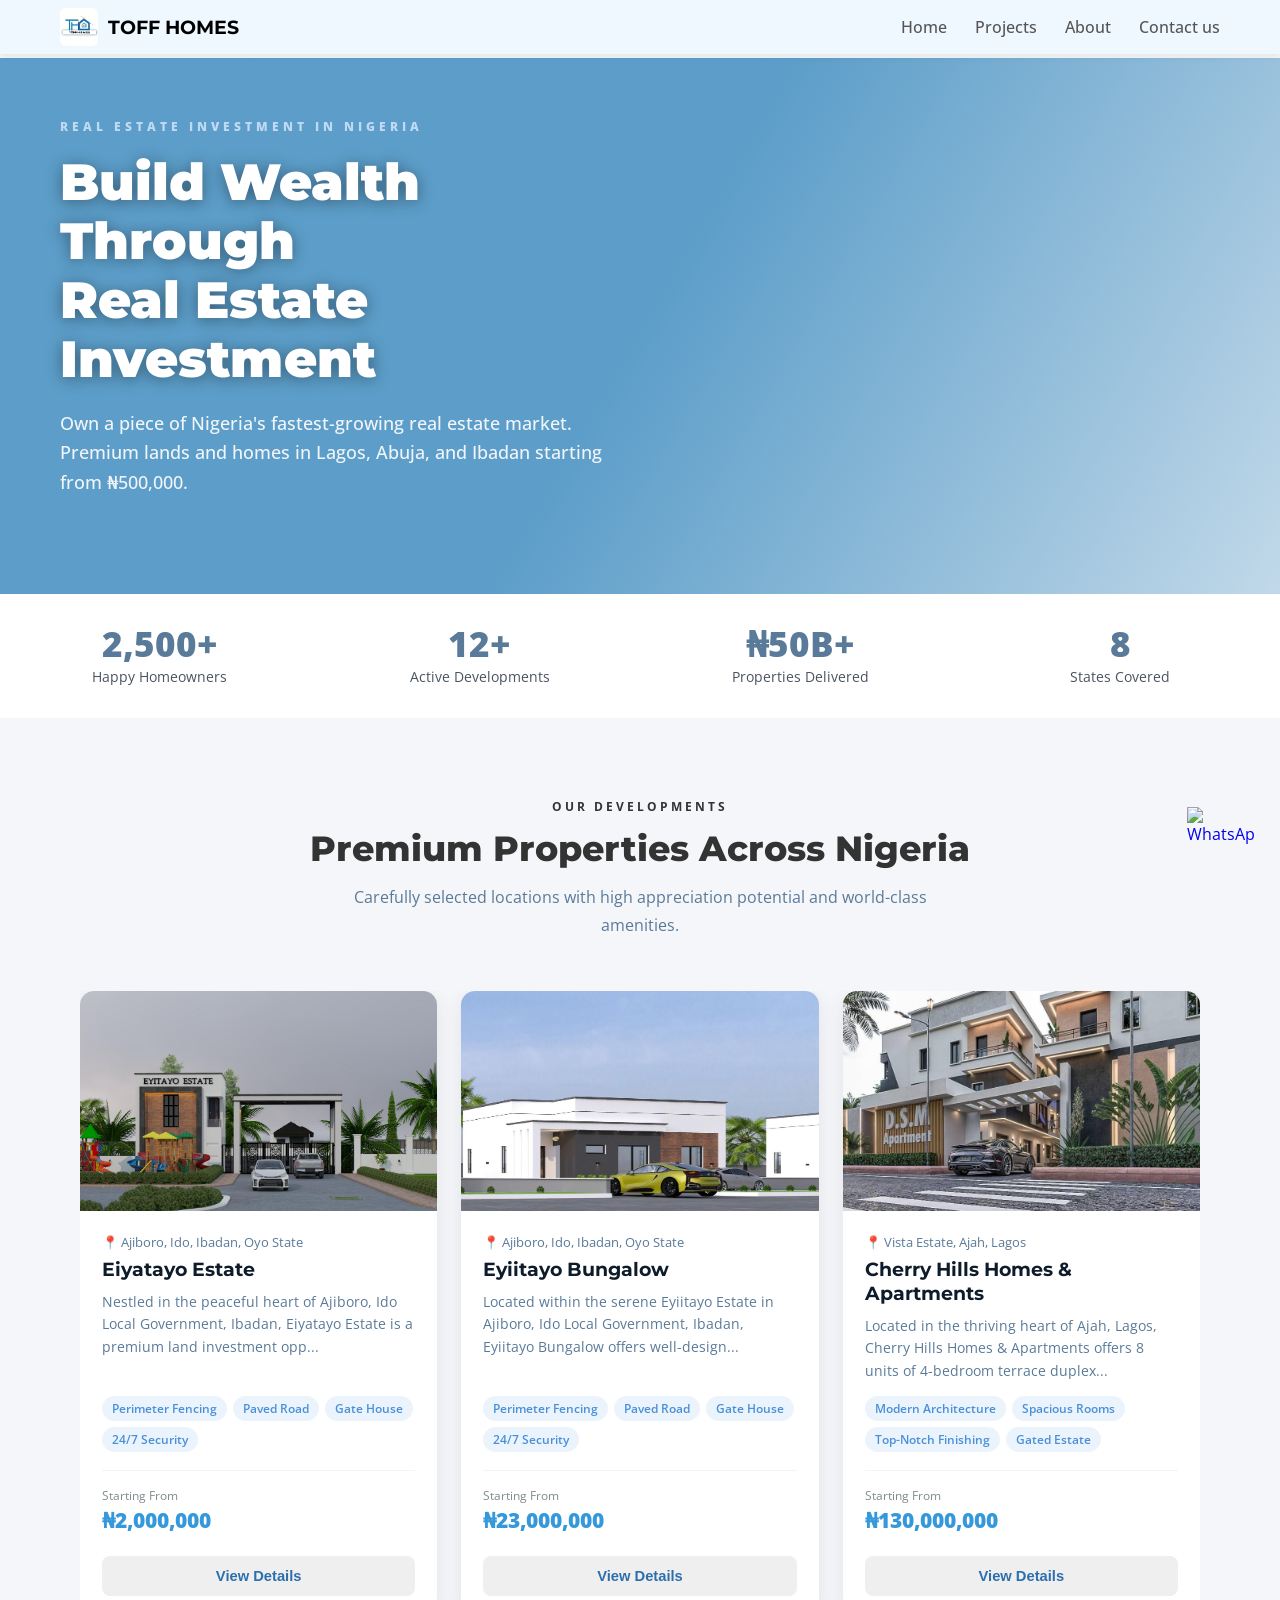
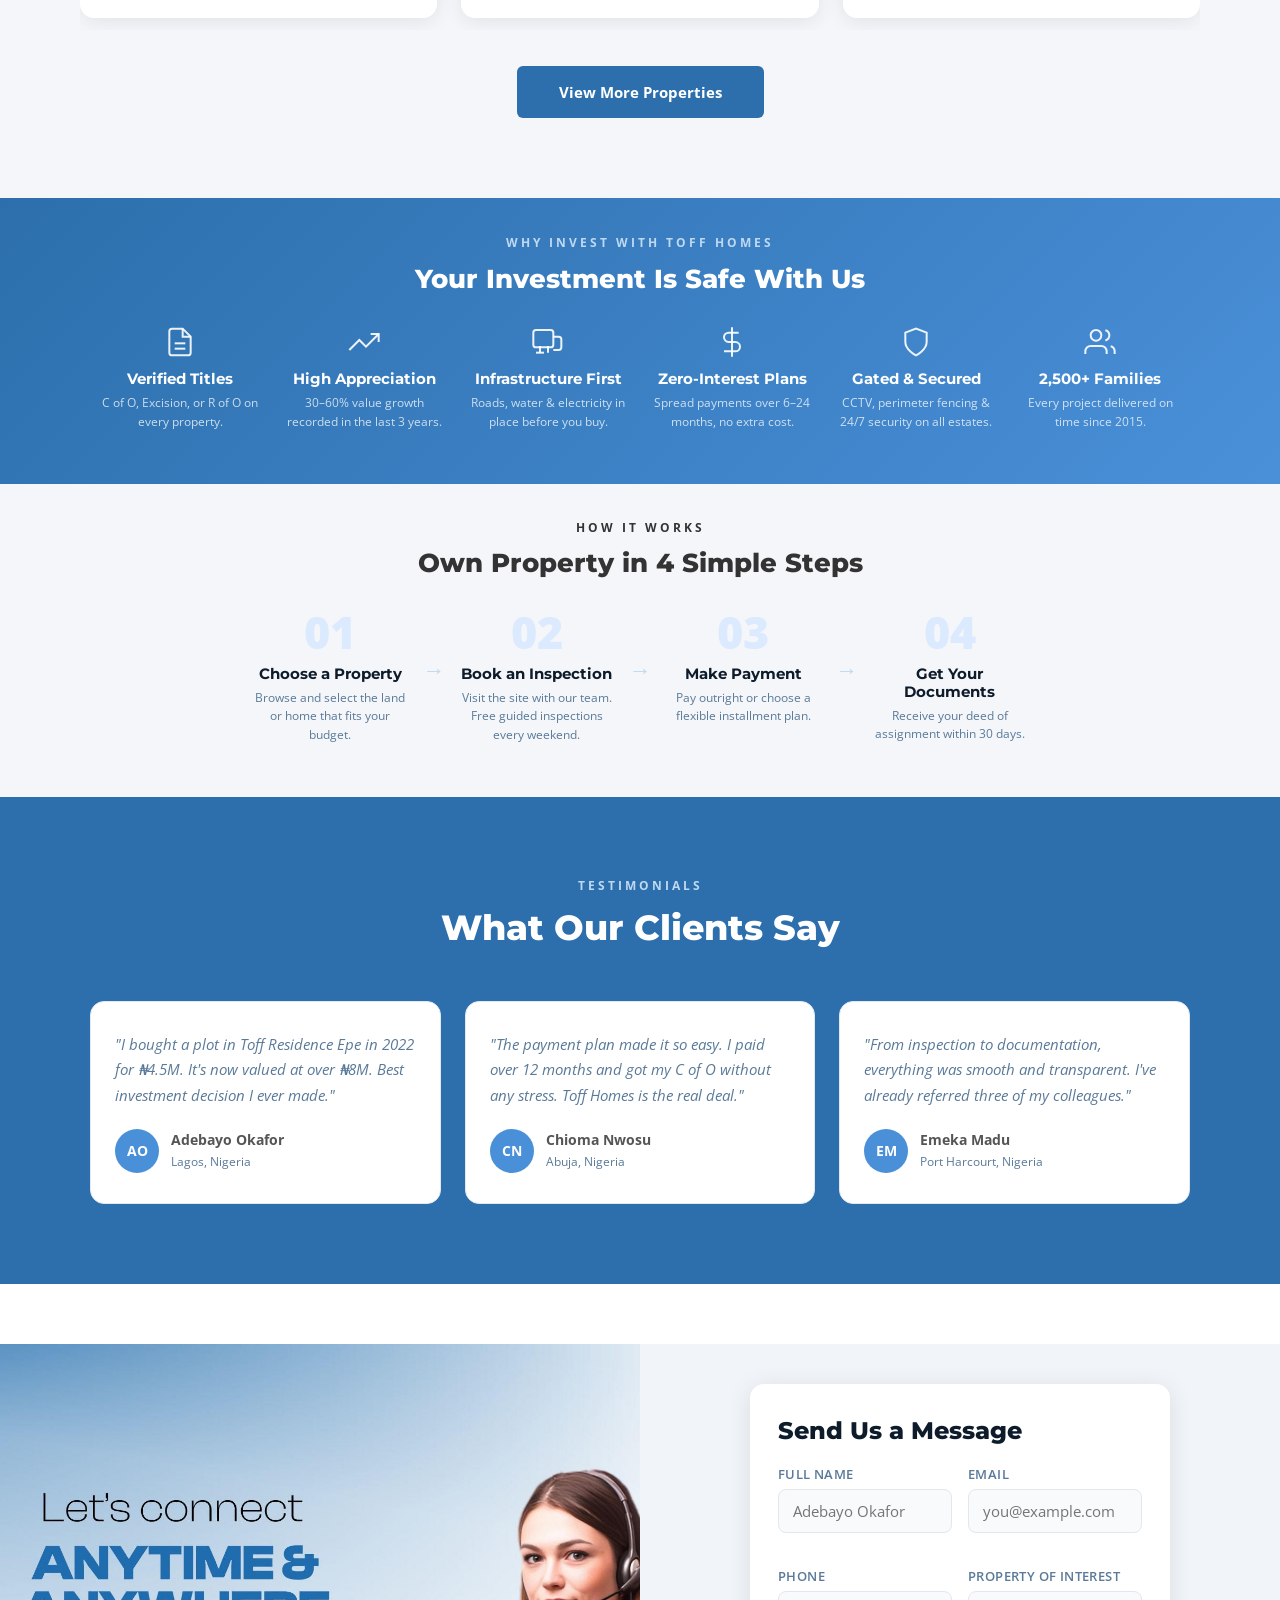
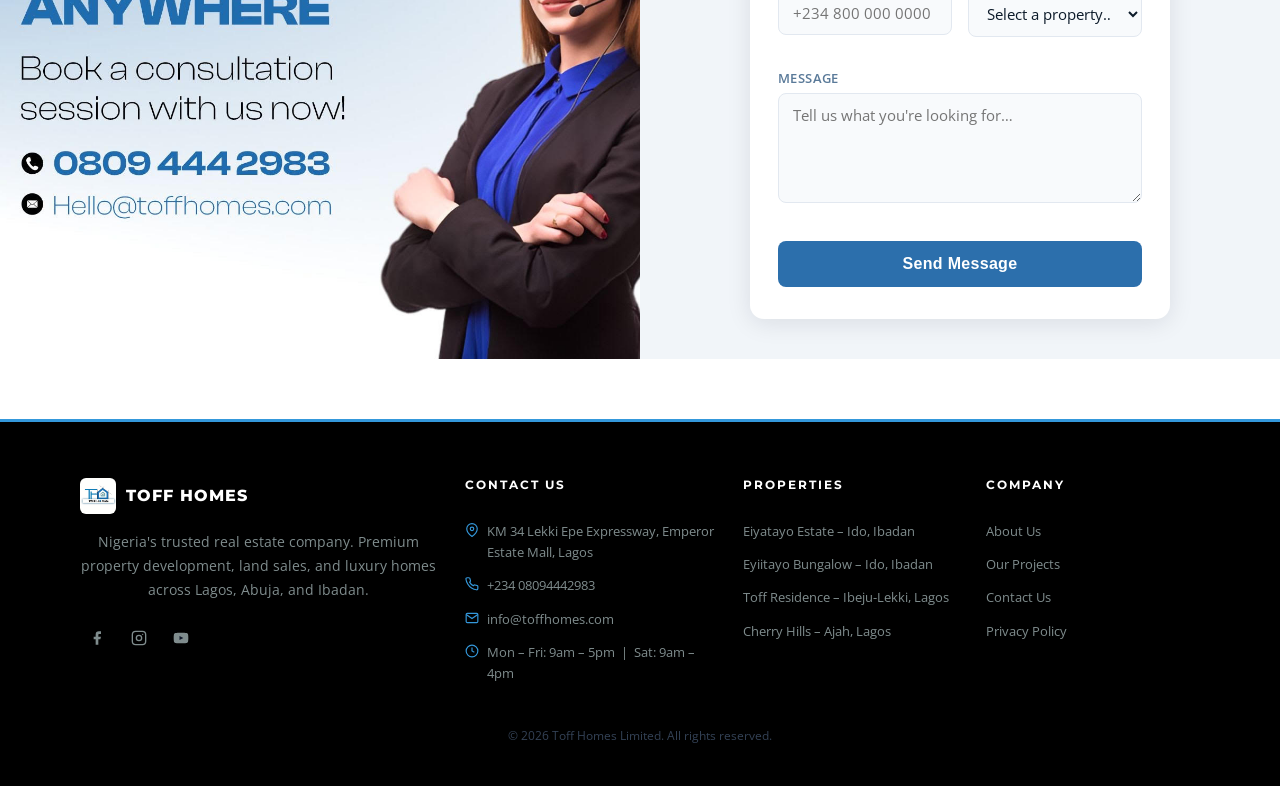
==== commit 3bc5165a: "fixed: images, write up and cleaned up the code a bit" ====
--- a/index.html
+++ b/index.html
@@ -46,8 +46,6 @@
       <p class="lw-hero-sub">Own a piece of Nigeria's fastest-growing real estate market. 
         Premium lands and homes in Lagos, Abuja, and Ibadan starting from ₦500,000.</p>
       <div class="lw-hero-btns">
-        <a href="#developments" class="lw-btn-box" style="display:none;">Explore Developments</a>
-        <a href="#why-invest" class="lw-btn-box" style="display:none;">Why Invest With Us</a>
       </div>
     </div>
   </section>
@@ -80,50 +78,7 @@
       <p class="lw-section-sub">Carefully selected locations with high appreciation potential and world-class amenities.</p>
     </div>
     <div class="lw-carousel" id="propCarousel">
-
-      <div class="lw-dev-card" data-title="Toff Residence" data-location="Epe, Lagos State" data-price="&#8358;5,000,000" data-tags="Excision Title,Paved Roads,24/7 Security,Swimming Pool" data-desc="Gated estate with government excision title. Serene waterfront community minutes from the Lekki-Epe Expressway. The estate features beautifully landscaped surroundings, a community clubhouse, and direct access to the waterfront." data-imgs="https://images.unsplash.com/photo-1600585154340-be6161a56a0c?w=800&q=80,https://images.unsplash.com/photo-1600607687939-ce8a6c25118c?w=800&q=80,https://images.unsplash.com/photo-1512917774080-9991f1c4c750?w=800&q=80,https://images.unsplash.com/photo-1600596542815-ffad4c1539a9?w=800&q=80">
-        <img src="https://images.unsplash.com/photo-1600585154340-be6161a56a0c?w=800&q=80" alt="Toff Residence Epe" />
-        <div class="lw-dev-badge">FEATURED</div>
-        <div class="lw-dev-body">
-          <p class="lw-dev-location">&#128205; Epe, Lagos State</p>
-          <h3>Toff Residence</h3>
-          <p class="lw-dev-desc">Gated estate with government excision title. Serene waterfront community minutes from the Lekki-Epe Expressway.</p>
-          <div class="lw-dev-tags"><span>Excision Title</span><span>Paved Roads</span><span>24/7 Security</span><span>Swimming Pool</span></div>
-          <div class="lw-dev-price-row">
-            <div><p class="lw-dev-price-label">Starting From</p><p class="lw-dev-price">&#8358;5,000,000</p></div>
-          </div>
-        </div>
-        <button class="lw-btn-outline">View Details</button>
-      </div>
-
-      <div class="lw-dev-card" data-title="Eyitayo Estate" data-location="Ido, Ibadan, Oyo State" data-price="&#8358;8,000,000" data-tags="C of O,Electricity,Clean Water,CCTV" data-desc="Certificate of Occupancy estate in the heart of Ibadan fastest-growing corridor. Ideal for families and investors. The estate offers fully serviced plots with underground drainage and street lighting." data-imgs="https://images.unsplash.com/photo-1512917774080-9991f1c4c750?w=800&q=80,https://images.unsplash.com/photo-1582407947304-fd86f028f716?w=800&q=80,https://images.unsplash.com/photo-1600585154340-be6161a56a0c?w=800&q=80,https://images.unsplash.com/photo-1600596542815-ffad4c1539a9?w=800&q=80">
-        <img src="https://images.unsplash.com/photo-1512917774080-9991f1c4c750?w=800&q=80" alt="Eyitayo Estate Ibadan" />
-        <div class="lw-dev-body">
-          <p class="lw-dev-location">&#128205; Ido, Ibadan, Oyo State</p>
-          <h3>Eyitayo Estate</h3>
-          <p class="lw-dev-desc">Certificate of Occupancy estate in the heart of Ibadan fastest-growing corridor. Ideal for families and investors.</p>
-          <div class="lw-dev-tags"><span>C of O</span><span>Electricity</span><span>Clean Water</span><span>CCTV</span></div>
-          <div class="lw-dev-price-row">
-            <div><p class="lw-dev-price-label">Starting From</p><p class="lw-dev-price">&#8358;8,000,000</p></div>
-          </div>
-        </div>
-        <button class="lw-btn-outline">View Details</button>
-      </div>
-
-      <div class="lw-dev-card" data-title="Toff Gardens Abuja" data-location="Kuje, Abuja, FCT" data-price="&#8358;12,000,000" data-tags="R of O,Tarred Roads,Solar Lighting,Green Spaces" data-desc="Premium residential plots in Abuja expanding satellite towns. Proximity to the airport and major government institutions. Features wide tarred roads and solar-powered street lighting." data-imgs="https://images.unsplash.com/photo-1582407947304-fd86f028f716?w=800&q=80,https://images.unsplash.com/photo-1600607687939-ce8a6c25118c?w=800&q=80,https://images.unsplash.com/photo-1600596542815-ffad4c1539a9?w=800&q=80,https://images.unsplash.com/photo-1600585154340-be6161a56a0c?w=800&q=80">
-        <img src="https://images.unsplash.com/photo-1582407947304-fd86f028f716?w=800&q=80" alt="Toff Gardens Abuja" />
-        <div class="lw-dev-body">
-          <p class="lw-dev-location">&#128205; Kuje, Abuja, FCT</p>
-          <h3>Toff Gardens Abuja</h3>
-          <p class="lw-dev-desc">Premium residential plots in Abuja expanding satellite towns. Proximity to the airport and major government institutions.</p>
-          <div class="lw-dev-tags"><span>R of O</span><span>Tarred Roads</span><span>Solar Lighting</span><span>Green Spaces</span></div>
-          <div class="lw-dev-price-row">
-            <div><p class="lw-dev-price-label">Starting From</p><p class="lw-dev-price">&#8358;12,000,000</p></div>
-          </div>
-        </div>
-        <button class="lw-btn-outline">View Details</button>
-      </div>
-
+      <!-- Properties loaded dynamically from JSON -->
     </div>
     <div style="text-align:center;margin-top:36px;">
       <a href="./pages/property.html" class="lw-btn-primary" style="padding:14px 40px;">View More Properties</a>
@@ -259,11 +214,6 @@
     <!-- LEFT PANEL -->
     <div class="cf-panel">
       <div class="cf-panel-overlay"></div>
-      <div class="cf-panel-content">
-      
-
-        </div>
-      </div>
     </div>
 
     <!-- RIGHT PANEL -->
@@ -325,11 +275,11 @@
         </div>
         <p class="lw-footer-about">Nigeria's trusted real estate company. Premium property development, land sales, and luxury homes across Lagos, Abuja, and Ibadan.</p>
         <div class="lw-footer-socials">
-          <a href="#" aria-label="Facebook"><svg width="16" height="16" fill="currentColor" viewBox="0 0 24 24"><path d="M18 2h-3a5 5 0 0 0-5 5v3H7v4h3v8h4v-8h3l1-4h-4V7a1 1 0 0 1 1-1h3z"/></svg></a>
-          <a href="#" aria-label="Instagram"><svg width="16" height="16" fill="none" stroke="currentColor" stroke-width="2" viewBox="0 0 24 24"><rect x="2" y="2" width="20" height="20" rx="5" ry="5"/><circle cx="12" cy="12" r="4"/><circle cx="17.5" cy="6.5" r="1" fill="currentColor" stroke="none"/></svg></a>
-          <a href="#" aria-label="Twitter"><svg width="16" height="16" fill="currentColor" viewBox="0 0 24 24"><path d="M18.244 2.25h3.308l-7.227 8.26 8.502 11.24H16.17l-5.214-6.817L4.99 21.75H1.68l7.73-8.835L1.254 2.25H8.08l4.713 6.231zm-1.161 17.52h1.833L7.084 4.126H5.117z"/></svg></a>
-          <a href="#" aria-label="LinkedIn"><svg width="16" height="16" fill="currentColor" viewBox="0 0 24 24"><path d="M16 8a6 6 0 0 1 6 6v7h-4v-7a2 2 0 0 0-2-2 2 2 0 0 0-2 2v7h-4v-7a6 6 0 0 1 6-6zM2 9h4v12H2z"/><circle cx="4" cy="4" r="2"/></svg></a>
-          <a href="#" aria-label="YouTube"><svg width="16" height="16" fill="currentColor" viewBox="0 0 24 24"><path d="M22.54 6.42a2.78 2.78 0 0 0-1.95-1.96C18.88 4 12 4 12 4s-6.88 0-8.59.46A2.78 2.78 0 0 0 1.46 6.42 29 29 0 0 0 1 12a29 29 0 0 0 .46 5.58 2.78 2.78 0 0 0 1.95 1.96C5.12 20 12 20 12 20s6.88 0 8.59-.46a2.78 2.78 0 0 0 1.95-1.96A29 29 0 0 0 23 12a29 29 0 0 0-.46-5.58z"/><polygon points="9.75 15.02 15.5 12 9.75 8.98 9.75 15.02" fill="#0f172a"/></svg></a>
+          <a href="https://web.facebook.com/toffhomes/" target="_blank" aria-label="Facebook"><svg width="16" height="16" fill="currentColor" viewBox="0 0 24 24"><path d="M18 2h-3a5 5 0 0 0-5 5v3H7v4h3v8h4v-8h3l1-4h-4V7a1 1 0 0 1 1-1h3z"/></svg></a>
+          <a href="https://www.instagram.com/toff.homes/" target="_blank" aria-label="Instagram"><svg width="16" height="16" fill="none" stroke="currentColor" stroke-width="2" viewBox="0 0 24 24"><rect x="2" y="2" width="20" height="20" rx="5" ry="5"/><circle cx="12" cy="12" r="4"/><circle cx="17.5" cy="6.5" r="1" fill="currentColor" stroke="none"/></svg></a>
+          <!-- <a href="#" aria-label="Twitter"><svg width="16" height="16" fill="currentColor" viewBox="0 0 24 24"><path d="M18.244 2.25h3.308l-7.227 8.26 8.502 11.24H16.17l-5.214-6.817L4.99 21.75H1.68l7.73-8.835L1.254 2.25H8.08l4.713 6.231zm-1.161 17.52h1.833L7.084 4.126H5.117z"/></svg></a> -->
+          <!-- <a href="#" aria-label="LinkedIn"><svg width="16" height="16" fill="currentColor" viewBox="0 0 24 24"><path d="M16 8a6 6 0 0 1 6 6v7h-4v-7a2 2 0 0 0-2-2 2 2 0 0 0-2 2v7h-4v-7a6 6 0 0 1 6-6zM2 9h4v12H2z"/><circle cx="4" cy="4" r="2"/></svg></a> -->
+          <a href="https://www.youtube.com/channel/UCf31NU49sWmTeWxyFZ4RRjw" target="_blank" aria-label="YouTube"><svg width="16" height="16" fill="currentColor" viewBox="0 0 24 24"><path d="M22.54 6.42a2.78 2.78 0 0 0-1.95-1.96C18.88 4 12 4 12 4s-6.88 0-8.59.46A2.78 2.78 0 0 0 1.46 6.42 29 29 0 0 0 1 12a29 29 0 0 0 .46 5.58 2.78 2.78 0 0 0 1.95 1.96C5.12 20 12 20 12 20s6.88 0 8.59-.46a2.78 2.78 0 0 0 1.95-1.96A29 29 0 0 0 23 12a29 29 0 0 0-.46-5.58z"/><polygon points="9.75 15.02 15.5 12 9.75 8.98 9.75 15.02" fill="#0f172a"/></svg></a>
         </div>
       </div>
 
@@ -358,10 +308,10 @@
       <div class="lw-footer-col">
         <h4>Properties</h4>
         <ul>
-          <li><a href="#">Toff Residence – Epe, Lagos</a></li>
-          <li><a href="#">Eyitayo Estate – Ido, Ibadan</a></li>
-          <li><a href="#">Toff Estate Moniya – Ibadan</a></li>
-          <li><a href="#">Toff Gardens – Kuje, Abuja</a></li>
+          <li><a href="./pages/property.html?search=Eiyatayo Estate">Eiyatayo Estate – Ido, Ibadan</a></li>
+          <li><a href="./pages/property.html?search=Eyiitayo Bungalow">Eyiitayo Bungalow – Ido, Ibadan</a></li>
+          <li><a href="./pages/property.html?search=Toff Residence">Toff Residence – Ibeju-Lekki, Lagos</a></li>
+          <li><a href="./pages/property.html?search=Cherry Hills">Cherry Hills – Ajah, Lagos</a></li>
         </ul>
       </div>
 
@@ -382,7 +332,7 @@
 
   <!-- WHATSAPP FLOAT -->
   <a href="https://wa.me/2348094442983?text=Hello%20Toff%20Homes%2C%20I%20am%20interested%20in%20a%20property." target="_blank" class="wa-float" aria-label="Chat on WhatsApp">
-    <svg width="26" height="26" fill="white" viewBox="0 0 24 24"><path d="M17.472 14.382c-.297-.149-1.758-.867-2.03-.967-.273-.099-.471-.148-.67.15-.197.297-.767.966-.94 1.164-.173.199-.347.223-.644.075-.297-.15-1.255-.463-2.39-1.475-.883-.788-1.48-1.761-1.653-2.059-.173-.297-.018-.458.13-.606.134-.133.298-.347.446-.52.149-.174.198-.298.298-.497.099-.198.05-.371-.025-.52-.075-.149-.669-1.612-.916-2.207-.242-.579-.487-.5-.669-.51-.173-.008-.371-.01-.57-.01-.198 0-.52.074-.792.372-.272.297-1.04 1.016-1.04 2.479 0 1.462 1.065 2.875 1.213 3.074.149.198 2.096 3.2 5.077 4.487.709.306 1.262.489 1.694.625.712.227 1.36.195 1.871.118.571-.085 1.758-.719 2.006-1.413.248-.694.248-1.289.173-1.413-.074-.124-.272-.198-.57-.347m-5.421 7.403h-.004a9.87 9.87 0 01-5.031-1.378l-.361-.214-3.741.982.998-3.648-.235-.374a9.86 9.86 0 01-1.51-5.26c.001-5.45 4.436-9.884 9.888-9.884 2.64 0 5.122 1.03 6.988 2.898a9.825 9.825 0 012.893 6.994c-.003 5.45-4.437 9.884-9.885 9.884m8.413-18.297A11.815 11.815 0 0012.05 0C5.495 0 .16 5.335.157 11.892c0 2.096.547 4.142 1.588 5.945L.057 24l6.305-1.654a11.882 11.882 0 005.683 1.448h.005c6.554 0 11.89-5.335 11.893-11.893a11.821 11.821 0 00-3.48-8.413z"/></svg>
+    <img src="https://upload.wikimedia.org/wikipedia/commons/6/6b/WhatsApp.svg" width="67" height="67" alt="WhatsApp" />
     <span class="wa-float-label">Chat with us</span>
   </a>
 
@@ -400,6 +350,7 @@
         <p class="prop-modal-location" id="propModalLocation"></p>
         <h2 id="propModalTitle"></h2>
         <p class="prop-modal-desc" id="propModalDesc"></p>
+        <div id="propModalPlans" style="display:none;"></div>
         <div class="prop-modal-tags" id="propModalTags"></div>
         <div class="prop-modal-footer">
           <div>
@@ -473,39 +424,10 @@
     </div>
   </div>
 
-<script src="https://cdn.jsdelivr.net/npm/@emailjs/browser@3/dist/email.min.js"></script>
-<script>
-  document.documentElement.style.scrollBehavior = 'auto';
-
-  function scrollToHash(hash) {
-    const el = document.querySelector(hash);
-    if (!el) return;
-    const headerH = document.querySelector('header').offsetHeight;
-    const top = el.getBoundingClientRect().top + window.scrollY - headerH;
-    window.scrollTo({ top, behavior: 'smooth' });
-  }
-
-  window.addEventListener('load', () => {
-    document.documentElement.style.scrollBehavior = 'smooth';
-    if (window.location.hash) {
-      setTimeout(() => scrollToHash(window.location.hash), 300);
-    }
-  });
-
-  document.addEventListener('click', e => {
-    const link = e.target.closest('a[href^="#"]');
-    if (!link) return;
-    e.preventDefault();
-    const hash = link.getAttribute('href');
-    history.pushState(null, '', hash);
-    scrollToHash(hash);
-  });
-</script>
 <script src="./js/nav.js" defer></script>
 <script src="./js/scroll-animations.js" defer></script>
 <script src="./js/properties.js" defer></script>
 <script>
-  // Booking modal
   document.getElementById('bk-date').min = new Date().toISOString().split('T')[0];
 
   function openBookingModal() {
@@ -551,27 +473,22 @@
       }
     });
     if (!valid) return;
-    const btn = this.querySelector('.booking-submit');
-    btn.textContent = 'Sending...'; btn.disabled = true;
-    emailjs.send('YOUR_SERVICE_ID', 'YOUR_TEMPLATE_ID', {
-      name:     document.getElementById('bk-name').value.trim(),
-      phone:    document.getElementById('bk-phone').value.trim(),
-      email:    document.getElementById('bk-email').value.trim(),
-      property: document.getElementById('bk-property').value,
-      date:     document.getElementById('bk-date').value,
-      time:     document.getElementById('bk-time').value,
-      notes:    document.getElementById('bk-notes').value.trim() || 'None'
-    }).then(() => {
-      document.getElementById('bk-success').style.display = 'block';
-      btn.textContent = 'Confirm Booking'; btn.disabled = false;
-    }).catch(() => {
-      alert('Failed to send. Please call us directly.');
-      btn.textContent = 'Confirm Booking'; btn.disabled = false;
-    });
+
+    const name     = document.getElementById('bk-name').value.trim();
+    const phone    = document.getElementById('bk-phone').value.trim();
+    const email    = document.getElementById('bk-email').value.trim();
+    const property = document.getElementById('bk-property').value;
+    const date     = document.getElementById('bk-date').value;
+    const time     = document.getElementById('bk-time').value;
+    const notes    = document.getElementById('bk-notes').value.trim() || 'None';
+
+    const message = `Hello Toff Homes, I would like to book a site inspection.%0A%0A*Name:* ${encodeURIComponent(name)}%0A*Phone:* ${encodeURIComponent(phone)}%0A*Email:* ${encodeURIComponent(email)}%0A*Property:* ${encodeURIComponent(property)}%0A*Date:* ${encodeURIComponent(date)}%0A*Time:* ${encodeURIComponent(time)}%0A*Notes:* ${encodeURIComponent(notes)}`;
+
+    window.open(`https://wa.me/2348094442983?text=${message}`, '_blank');
+
+    document.getElementById('bk-success').style.display = 'block';
+    this.reset();
   });
-</script>
-<script>
-  document.body.style.zoom = "100%";
 </script>
 </body>
 </html>
--- a/css/main.css
+++ b/css/main.css
@@ -483,13 +483,18 @@
   position: absolute;
   top: 16px;
   left: 16px;
-  background: #f59e0b;
+  background: #25D366;
   color: #fff;
   font-size: 0.7rem;
   font-weight: 800;
   letter-spacing: 2px;
   padding: 5px 12px;
   border-radius: 4px;
+  transition: opacity 0.2s;
+}
+
+.community-card:hover .lw-dev-badge {
+  opacity: 0;
 }
 
 .lw-dev-body {
@@ -817,7 +822,9 @@
 /* RESPONSIVE */
 @media (max-width: 768px) {
   header {
-    padding: 12px 20px;
+    padding: 12px 16px;
+    width: 100%;
+    justify-content: space-between;
   }
   
   nav {
@@ -856,36 +863,59 @@
   position: fixed;
   bottom: 28px;
   right: 28px;
-  background: linear-gradient(135deg, #f59e0b, #f97316);
-  height: 52px;
-  border-radius: 30px;
-  display: flex;
-  align-items: center;
-  gap: 10px;
-  padding: 0 20px 0 16px;
-  box-shadow: 0 4px 20px rgba(249,115,22,0.5);
-  z-index: 998;
+  background: transparent;
+  width: 64px;
+  height: 64px;
+  border-radius: 50%;
+  display: flex;
+  align-items: center;
+  justify-content: center;
+  box-shadow: none;
+  z-index: 1000;
   text-decoration: none;
-  transition: transform 0.2s, box-shadow 0.2s;
+  transition: transform 0.2s;
   cursor: pointer;
   user-select: none;
 }
 
 .wa-float:hover {
   transform: translateY(-3px);
-  box-shadow: 0 8px 28px rgba(249,115,22,0.65);
-}
-
-.wa-float svg {
-  flex-shrink: 0;
+  box-shadow: 0 8px 28px rgba(37,211,102,0.6);
+}
+
+.wa-float:hover .wa-float-label {
+  opacity: 1;
+  transform: translateY(0);
 }
 
 .wa-float-label {
-  color: #fff;
-  font-size: 0.85rem;
-  font-weight: 700;
+  position: absolute;
+  bottom: 64px;
+  right: 0;
+  background: #fff;
+  color: #333;
+  font-size: 0.78rem;
+  font-weight: 600;
+  padding: 6px 12px;
+  border-radius: 12px;
   white-space: nowrap;
-  letter-spacing: 0.3px;
+  box-shadow: 0 2px 10px rgba(0,0,0,0.15);
+  opacity: 0;
+  transform: translateY(6px);
+  transition: opacity 0.2s, transform 0.2s;
+  pointer-events: none;
+}
+
+.wa-float-label::after {
+  content: '';
+  position: absolute;
+  bottom: -5px;
+  right: 18px;
+  width: 10px;
+  height: 10px;
+  background: #fff;
+  transform: rotate(45deg);
+  box-shadow: 2px 2px 4px rgba(0,0,0,0.05);
 }
 
 /* PROPERTY MODAL */
--- a/css/style.css
+++ b/css/style.css
@@ -126,6 +126,11 @@
   }
   .hamburger {
     display: flex;
+  }
+  header {
+    padding: 12px 16px;
+    justify-content: space-between;
+    width: 100%;
   }
 
 
@@ -482,13 +487,13 @@
 
 .community-grid {
   display: grid;
-  grid-template-columns: repeat(auto-fill, minmax(300px, 1fr));
-  gap: 24px;
+  grid-template-columns: repeat(auto-fill, minmax(220px, 1fr));
+  gap: 16px;
 }
 
 .community-card {
   background: #fff;
-  border-radius: 14px;
+  border-radius: 0;
   overflow: hidden;
   box-shadow: 0 2px 12px rgba(0,0,0,0.08);
   transition: transform 0.2s, box-shadow 0.2s;
@@ -503,27 +508,27 @@
 
 .community-card img {
   width: 100%;
-  height: 200px;
+  height: 150px;
   object-fit: cover;
 }
 
 .community-body {
-  padding: 18px;
+  padding: 12px;
   display: flex;
   flex-direction: column;
   flex: 1;
 }
 
 .community-body h3 {
-  font-size: 1.1rem;
-  margin-bottom: 8px;
+  font-size: 0.95rem;
+  margin-bottom: 4px;
   color: #3498DB;
 }
 
 .community-body p {
-  font-size: 0.9rem;
+  font-size: 0.78rem;
   color: #555;
-  margin-bottom: 8px;
+  margin-bottom: 6px;
 }
 
 .features {
@@ -535,9 +540,9 @@
 
 .features span {
   background: #f0f0f0;
-  padding: 4px 8px;
+  padding: 3px 6px;
   border-radius: 4px;
-  font-size: 0.8rem;
+  font-size: 0.7rem;
   color: #333;
 }
 
@@ -1074,3 +1079,10 @@
   background: #e74c3c;
   color: #fff;
 }
+
+.prop-plans-label {
+  font-size: 0.9rem;
+  font-weight: 700;
+  color: #0D1B2A;
+  margin-bottom: 8px;
+}
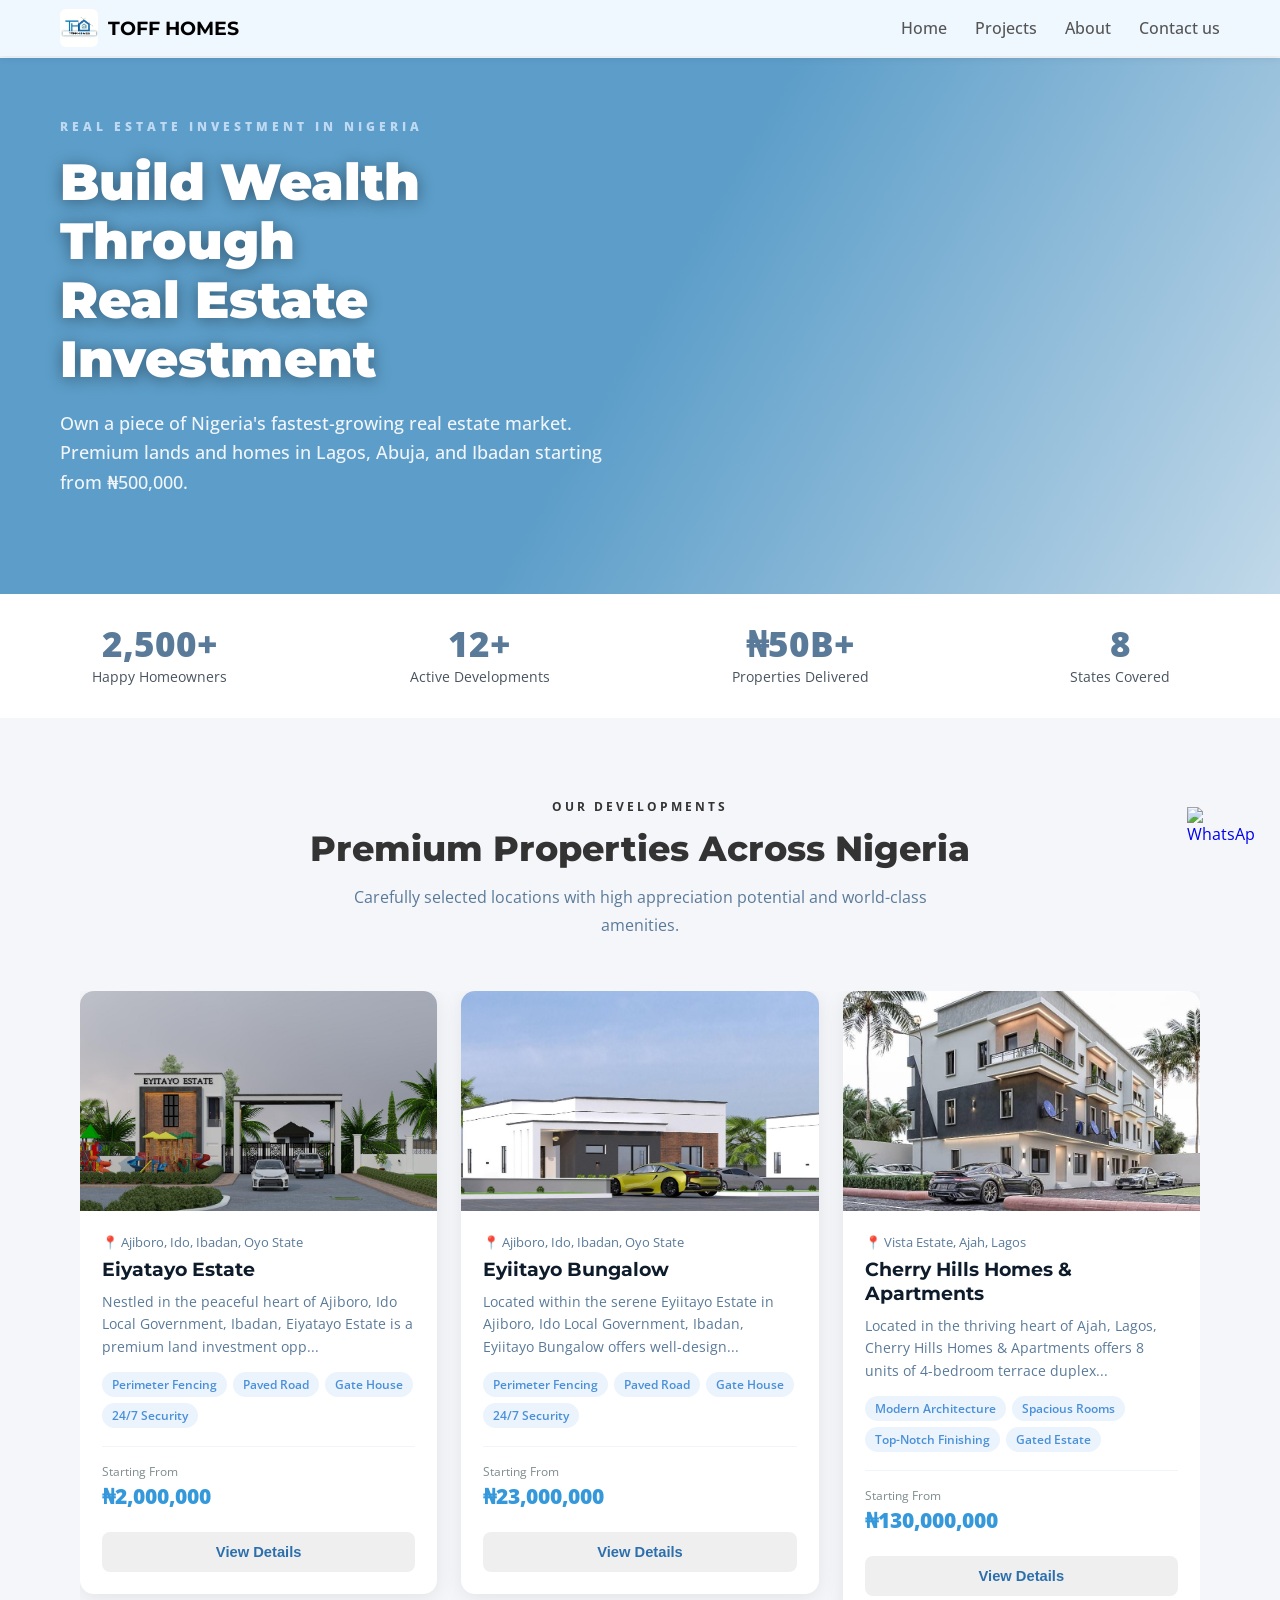
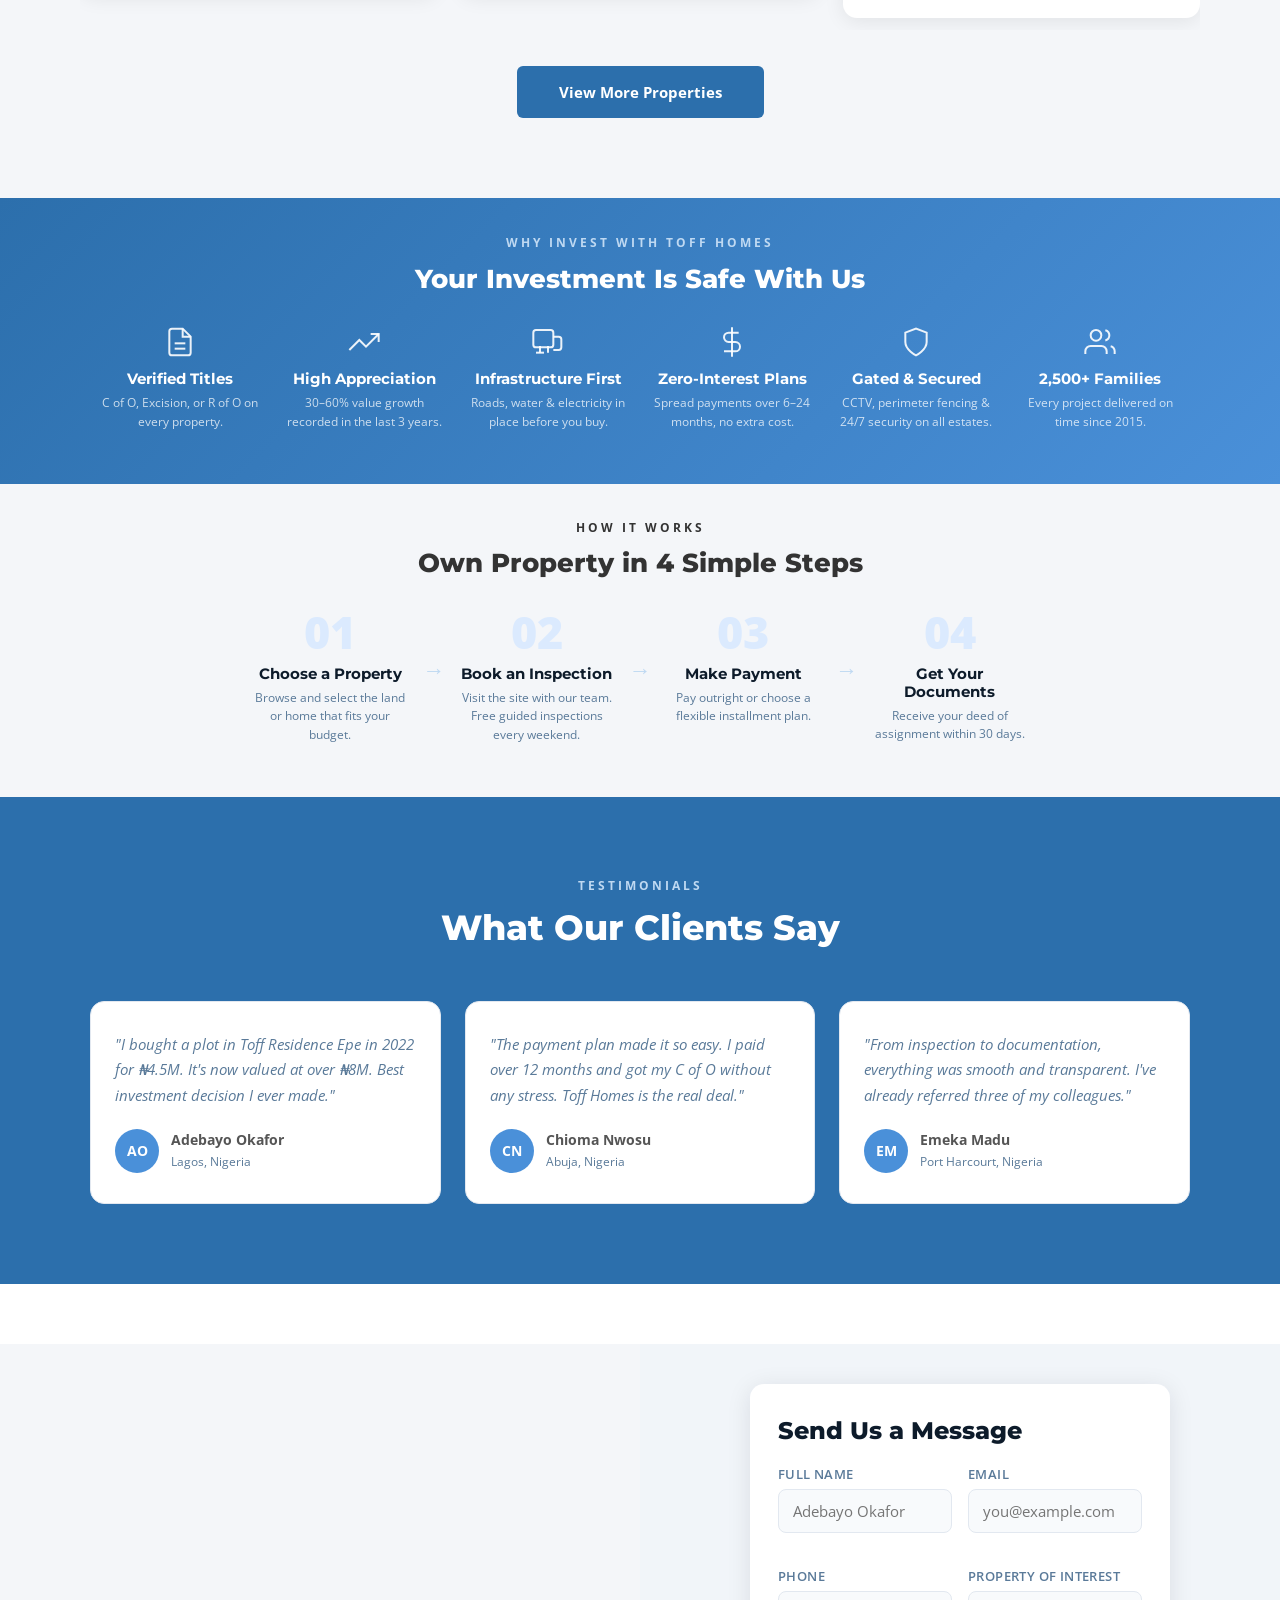
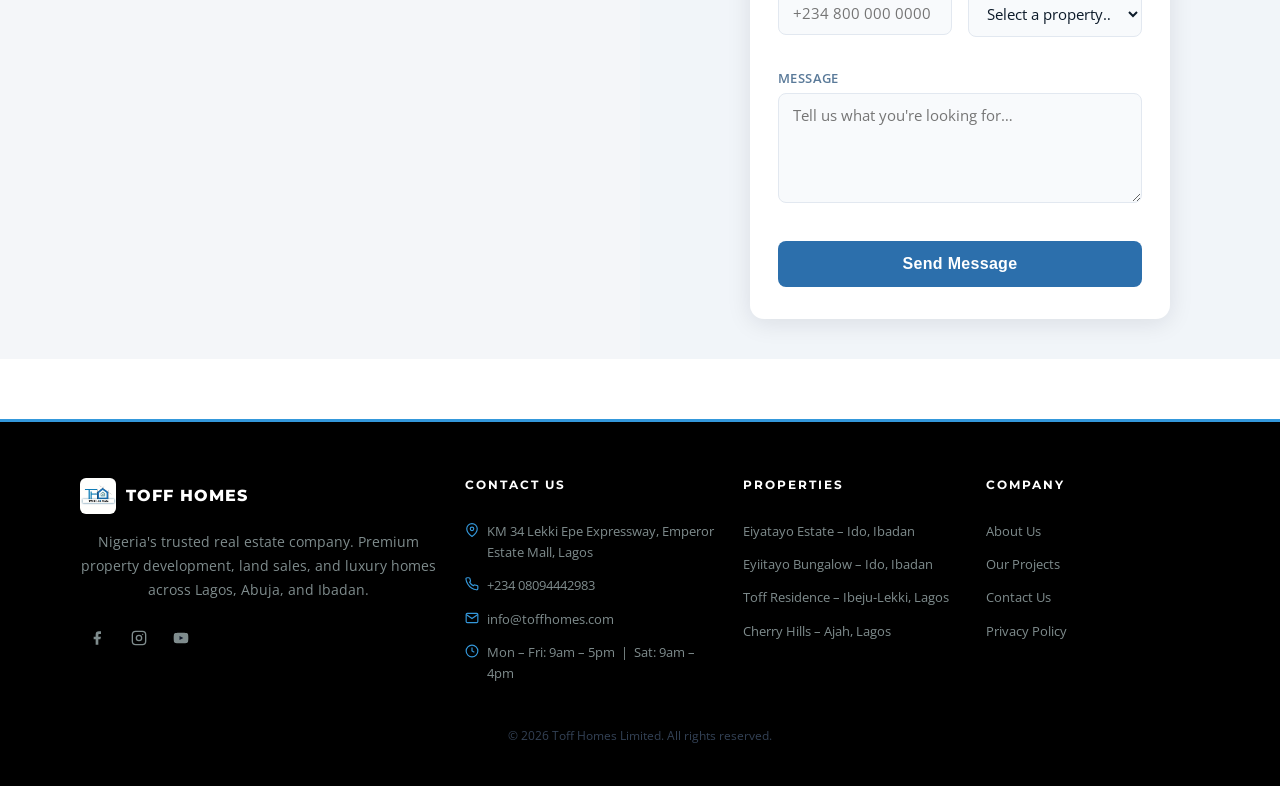
==== commit 2a822623: "Added: security measures, put a word limit on the contact form, i also rearranged the file layout" ====
--- a/index.html
+++ b/index.html
@@ -2,16 +2,21 @@
 <html lang="en">
 <head>
   <meta charset="UTF-8" />
-  <link rel="icon" href="./img/logo.jpg" />
-
+  <link rel="icon" href="./assets/img/logo.jpg" />
+
+  <meta http-equiv="X-Content-Type-Options" content="nosniff" />
+  <meta http-equiv="X-Frame-Options" content="SAMEORIGIN" />
+  <meta name="referrer" content="strict-origin-when-cross-origin" />
   <meta name="viewport" content="width=device-width, initial-scale=1.0"/>
   <title>Toff Homes | Premium Real Estate in Nigeria</title>
   <link rel="preconnect" href="https://fonts.googleapis.com">
   <link rel="preconnect" href="https://fonts.gstatic.com" crossorigin>
+  <link rel="dns-prefetch" href="https://fonts.googleapis.com">
+  <link rel="dns-prefetch" href="https://images.unsplash.com">
   <link href="https://fonts.googleapis.com/css2?family=Montserrat:wght@400;600;700;800;900&family=Open+Sans:wght@400;500;600;700&display=swap" rel="stylesheet">
-  <link rel="stylesheet" href="css/layout.css" />
-  <link rel="stylesheet" href="css/main.css" />
-  <link rel="stylesheet" href="css/style.css" />
+  <link rel="stylesheet" href="assets/css/layout.css" />
+  <link rel="stylesheet" href="assets/css/main.css" />
+  <link rel="stylesheet" href="assets/css/style.css" />
 </head>
 <body>
 
@@ -19,7 +24,7 @@
   <header>
     <div class="brand">
       <a href="#hero" style="display:flex;align-items:center;gap:10px;text-decoration:none;">
-        <img src="./img/logo.jpg" class="brand-logo" alt="Toff Homes Logo">
+        <img src="./assets/img/logo.jpg" class="brand-logo" alt="Toff Homes Logo">
         <span class="logo">TOFF HOMES</span>
       </a>
     </div>
@@ -219,23 +224,25 @@
     <!-- RIGHT PANEL -->
     <div class="cf-form-panel">
       <form class="cf-form" id="contactForm" novalidate>
+        <!-- Honeypot: hidden field to catch bots -->
+        <input type="text" name="website" style="display:none;" tabindex="-1" autocomplete="off" aria-hidden="true">
         <h3 class="cf-form-title">Send Us a Message</h3>
         <div class="cf-row">
           <div class="cf-group">
             <label for="cf-name">Full Name</label>
-            <input type="text" id="cf-name" name="name" placeholder="Adebayo Okafor" required />
+            <input type="text" id="cf-name" name="name" placeholder="Adebayo Okafor" required maxlength="100" />
             <span class="cf-error" id="err-name"></span>
           </div>
           <div class="cf-group">
             <label for="cf-email">Email</label>
-            <input type="email" id="cf-email" name="email" placeholder="you@example.com" required />
+            <input type="email" id="cf-email" name="email" placeholder="you@example.com" required maxlength="150" />
             <span class="cf-error" id="err-email"></span>
           </div>
         </div>
         <div class="cf-row">
           <div class="cf-group">
             <label for="cf-phone">Phone</label>
-            <input type="tel" id="cf-phone" name="phone" placeholder="+234 800 000 0000" required />
+            <input type="tel" id="cf-phone" name="phone" placeholder="+234 800 000 0000" required maxlength="20" />
             <span class="cf-error" id="err-phone"></span>
           </div>
           <div class="cf-group">
@@ -252,7 +259,7 @@
         </div>
         <div class="cf-group">
           <label for="cf-message">Message</label>
-          <textarea id="cf-message" name="message" rows="4" placeholder="Tell us what you're looking for&hellip;" required></textarea>
+          <textarea id="cf-message" name="message" rows="4" placeholder="Tell us what you're looking for&hellip;" required maxlength="1000"></textarea>
           <span class="cf-error" id="err-message"></span>
         </div>
         <button type="submit" class="cf-submit">Send Message</button>
@@ -270,16 +277,16 @@
     <div class="lw-footer-top">
       <div class="lw-footer-col lw-footer-brand-col">
         <div class="lw-footer-brand">
-          <img src="./img/logo.jpg" class="lw-footer-logo-img" alt="Toff Homes" />
+          <img src="./assets/img/logo.jpg" class="lw-footer-logo-img" alt="Toff Homes" />
           <span class="lw-footer-brand-name">TOFF HOMES</span>
         </div>
         <p class="lw-footer-about">Nigeria's trusted real estate company. Premium property development, land sales, and luxury homes across Lagos, Abuja, and Ibadan.</p>
         <div class="lw-footer-socials">
-          <a href="https://web.facebook.com/toffhomes/" target="_blank" aria-label="Facebook"><svg width="16" height="16" fill="currentColor" viewBox="0 0 24 24"><path d="M18 2h-3a5 5 0 0 0-5 5v3H7v4h3v8h4v-8h3l1-4h-4V7a1 1 0 0 1 1-1h3z"/></svg></a>
-          <a href="https://www.instagram.com/toff.homes/" target="_blank" aria-label="Instagram"><svg width="16" height="16" fill="none" stroke="currentColor" stroke-width="2" viewBox="0 0 24 24"><rect x="2" y="2" width="20" height="20" rx="5" ry="5"/><circle cx="12" cy="12" r="4"/><circle cx="17.5" cy="6.5" r="1" fill="currentColor" stroke="none"/></svg></a>
+          <a href="https://web.facebook.com/toffhomes/" target="_blank" rel="noopener noreferrer" aria-label="Facebook"><svg width="16" height="16" fill="currentColor" viewBox="0 0 24 24"><path d="M18 2h-3a5 5 0 0 0-5 5v3H7v4h3v8h4v-8h3l1-4h-4V7a1 1 0 0 1 1-1h3z"/></svg></a>
+          <a href="https://www.instagram.com/toff.homes/" target="_blank" rel="noopener noreferrer" aria-label="Instagram"><svg width="16" height="16" fill="none" stroke="currentColor" stroke-width="2" viewBox="0 0 24 24"><rect x="2" y="2" width="20" height="20" rx="5" ry="5"/><circle cx="12" cy="12" r="4"/><circle cx="17.5" cy="6.5" r="1" fill="currentColor" stroke="none"/></svg></a>
           <!-- <a href="#" aria-label="Twitter"><svg width="16" height="16" fill="currentColor" viewBox="0 0 24 24"><path d="M18.244 2.25h3.308l-7.227 8.26 8.502 11.24H16.17l-5.214-6.817L4.99 21.75H1.68l7.73-8.835L1.254 2.25H8.08l4.713 6.231zm-1.161 17.52h1.833L7.084 4.126H5.117z"/></svg></a> -->
           <!-- <a href="#" aria-label="LinkedIn"><svg width="16" height="16" fill="currentColor" viewBox="0 0 24 24"><path d="M16 8a6 6 0 0 1 6 6v7h-4v-7a2 2 0 0 0-2-2 2 2 0 0 0-2 2v7h-4v-7a6 6 0 0 1 6-6zM2 9h4v12H2z"/><circle cx="4" cy="4" r="2"/></svg></a> -->
-          <a href="https://www.youtube.com/channel/UCf31NU49sWmTeWxyFZ4RRjw" target="_blank" aria-label="YouTube"><svg width="16" height="16" fill="currentColor" viewBox="0 0 24 24"><path d="M22.54 6.42a2.78 2.78 0 0 0-1.95-1.96C18.88 4 12 4 12 4s-6.88 0-8.59.46A2.78 2.78 0 0 0 1.46 6.42 29 29 0 0 0 1 12a29 29 0 0 0 .46 5.58 2.78 2.78 0 0 0 1.95 1.96C5.12 20 12 20 12 20s6.88 0 8.59-.46a2.78 2.78 0 0 0 1.95-1.96A29 29 0 0 0 23 12a29 29 0 0 0-.46-5.58z"/><polygon points="9.75 15.02 15.5 12 9.75 8.98 9.75 15.02" fill="#0f172a"/></svg></a>
+          <a href="https://www.youtube.com/channel/UCf31NU49sWmTeWxyFZ4RRjw" target="_blank" rel="noopener noreferrer" aria-label="YouTube"><svg width="16" height="16" fill="currentColor" viewBox="0 0 24 24"><path d="M22.54 6.42a2.78 2.78 0 0 0-1.95-1.96C18.88 4 12 4 12 4s-6.88 0-8.59.46A2.78 2.78 0 0 0 1.46 6.42 29 29 0 0 0 1 12a29 29 0 0 0 .46 5.58 2.78 2.78 0 0 0 1.95 1.96C5.12 20 12 20 12 20s6.88 0 8.59-.46a2.78 2.78 0 0 0 1.95-1.96A29 29 0 0 0 23 12a29 29 0 0 0-.46-5.58z"/><polygon points="9.75 15.02 15.5 12 9.75 8.98 9.75 15.02" fill="#0f172a"/></svg></a>
         </div>
       </div>
 
@@ -331,7 +338,7 @@
   </footer>
 
   <!-- WHATSAPP FLOAT -->
-  <a href="https://wa.me/2348094442983?text=Hello%20Toff%20Homes%2C%20I%20am%20interested%20in%20a%20property." target="_blank" class="wa-float" aria-label="Chat on WhatsApp">
+  <a href="https://wa.me/2348094442983?text=Hello%20Toff%20Homes%2C%20I%20am%20interested%20in%20a%20property." target="_blank" rel="noopener noreferrer" class="wa-float" aria-label="Chat on WhatsApp">
     <img src="https://upload.wikimedia.org/wikipedia/commons/6/6b/WhatsApp.svg" width="67" height="67" alt="WhatsApp" />
     <span class="wa-float-label">Chat with us</span>
   </a>
@@ -373,21 +380,23 @@
       </div>
       <p class="booking-sub">Fill in your details and we'll confirm your visit within 24 hours.</p>
       <form id="bookingForm" novalidate>
+        <!-- Honeypot: hidden field to catch bots -->
+        <input type="text" name="website" style="display:none;" tabindex="-1" autocomplete="off" aria-hidden="true">
         <div class="booking-row">
           <div class="booking-group">
             <label>Full Name</label>
-            <input type="text" id="bk-name" placeholder="Adebayo Okafor" required />
+            <input type="text" id="bk-name" placeholder="Adebayo Okafor" required maxlength="100" />
             <span class="booking-error" id="bk-err-name"></span>
           </div>
           <div class="booking-group">
             <label>Phone Number</label>
-            <input type="tel" id="bk-phone" placeholder="+234 800 000 0000" required />
+            <input type="tel" id="bk-phone" placeholder="+234 800 000 0000" required maxlength="20" />
             <span class="booking-error" id="bk-err-phone"></span>
           </div>
         </div>
         <div class="booking-group">
           <label>Email Address</label>
-          <input type="email" id="bk-email" placeholder="you@example.com" required />
+          <input type="email" id="bk-email" placeholder="you@example.com" required maxlength="150" />
           <span class="booking-error" id="bk-err-email"></span>
         </div>
         <div class="booking-group">
@@ -424,10 +433,24 @@
     </div>
   </div>
 
-<script src="./js/nav.js" defer></script>
-<script src="./js/scroll-animations.js" defer></script>
-<script src="./js/properties.js" defer></script>
+<script src="./assets/js/nav.js" defer></script>
+<script src="./assets/js/scroll-animations.js" defer></script>
+<script src="./assets/js/properties.js" defer></script>
 <script>
+  // Scroll to hash on page load (e.g. from ../index.html#contact)
+  window.addEventListener('DOMContentLoaded', () => {
+    if (window.location.hash) {
+      const target = document.querySelector(window.location.hash);
+      if (target) {
+        setTimeout(() => {
+          const offset = document.querySelector('header').offsetHeight;
+          const top = target.getBoundingClientRect().top + window.scrollY - offset;
+          window.scrollTo({ top, behavior: 'smooth' });
+        }, 400);
+      }
+    }
+  });
+
   document.getElementById('bk-date').min = new Date().toISOString().split('T')[0];
 
   function openBookingModal() {
@@ -455,10 +478,13 @@
 
   document.getElementById('bookingForm').addEventListener('submit', function(e) {
     e.preventDefault();
+    // Honeypot check
+    if (this.querySelector('input[name="website"]').value) return;
     let valid = true;
+    const phoneRegex = /^[\+]?[0-9\s\-\(\)]{7,20}$/;
     const fields = [
       { id: 'bk-name',  err: 'bk-err-name',  msg: 'Please enter your name.' },
-      { id: 'bk-phone', err: 'bk-err-phone', msg: 'Please enter your phone number.' },
+      { id: 'bk-phone', err: 'bk-err-phone', msg: 'Please enter a valid phone number.', pattern: phoneRegex },
       { id: 'bk-email', err: 'bk-err-email', msg: 'Please enter a valid email.', pattern: /^[^\s@]+@[^\s@]+\.[^\s@]+$/ },
       { id: 'bk-date',  err: 'bk-err-date',  msg: 'Please select a date.' }
     ];
@@ -474,13 +500,14 @@
     });
     if (!valid) return;
 
-    const name     = document.getElementById('bk-name').value.trim();
-    const phone    = document.getElementById('bk-phone').value.trim();
-    const email    = document.getElementById('bk-email').value.trim();
-    const property = document.getElementById('bk-property').value;
-    const date     = document.getElementById('bk-date').value;
-    const time     = document.getElementById('bk-time').value;
-    const notes    = document.getElementById('bk-notes').value.trim() || 'None';
+    const sanitizeInput = str => str.replace(/[<>"'&]/g, c => ({'<':'&lt;','>':'&gt;','"':'&quot;',"'":'&#x27;','&':'&amp;'}[c]));
+    const name     = sanitizeInput(document.getElementById('bk-name').value.trim());
+    const phone    = sanitizeInput(document.getElementById('bk-phone').value.trim());
+    const email    = sanitizeInput(document.getElementById('bk-email').value.trim());
+    const property = sanitizeInput(document.getElementById('bk-property').value);
+    const date     = sanitizeInput(document.getElementById('bk-date').value);
+    const time     = sanitizeInput(document.getElementById('bk-time').value);
+    const notes    = sanitizeInput(document.getElementById('bk-notes').value.trim() || 'None');
 
     const message = `Hello Toff Homes, I would like to book a site inspection.%0A%0A*Name:* ${encodeURIComponent(name)}%0A*Phone:* ${encodeURIComponent(phone)}%0A*Email:* ${encodeURIComponent(email)}%0A*Property:* ${encodeURIComponent(property)}%0A*Date:* ${encodeURIComponent(date)}%0A*Time:* ${encodeURIComponent(time)}%0A*Notes:* ${encodeURIComponent(notes)}`;
 
--- a/assets/css/layout.css
+++ b/assets/css/layout.css
@@ -0,0 +1,653 @@
+/* HEADER */
+header {
+  display: flex;
+  justify-content: space-between;
+  align-items: stretch;
+  padding: 0 60px 0 0;
+  background: #f0f8ff;
+  box-shadow: 0 2px 8px rgba(0,0,0,0.08);
+  position: fixed;
+  top: 0;
+  left: 0;
+  right: 0;
+  z-index: 100;
+  transition: box-shadow 0.3s;
+  min-height: 56px;
+}
+
+header.header-scrolled {
+  box-shadow: 0 4px 20px rgba(0,0,0,0.12);
+}
+
+.brand {
+  display: flex;
+  align-items: center;
+  gap: 10px;
+  text-decoration: none;
+  order: 1;
+  margin-right: auto;
+  padding: 0 10px 0 0;
+}
+
+.brand-logo {
+  width: auto;
+  height: 56px;
+  border-radius: 0;
+  object-fit: cover;
+  display: block;
+}
+
+.logo {
+  font-size: 1.2rem;
+  font-weight: 700;
+  color: #000000;
+  white-space: nowrap;
+}
+
+nav {
+  display: flex;
+  align-items: center;
+  order: 2;
+}
+
+nav a {
+  margin-left: 28px;
+  text-decoration: none;
+  color: #555;
+  font-weight: 500;
+  transition: color 0.2s;
+}
+
+nav a:hover { 
+  color: #3498DB;
+  border-bottom: 2px solid #3498DB; 
+}
+
+/* HAMBURGER MENU */
+.hamburger {
+  display: none;
+  flex-direction: column;
+  cursor: pointer;
+  order: 3;
+  padding: 8px;
+  border-radius: 4px;
+  transition: background 0.2s;
+}
+
+.hamburger:hover {
+  background: rgba(37, 99, 235, 0.1);
+}
+
+.hamburger span {
+  width: 24px;
+  height: 3px;
+  background: #3498DB;
+  margin: 3px 0;
+  transition: all 0.3s ease;
+  border-radius: 2px;
+  transform-origin: center;
+  display: block;
+}
+
+.hamburger.active span:nth-child(1) {
+  transform: translateY(9px) rotate(45deg);
+}
+
+.hamburger.active span:nth-child(2) {
+  opacity: 0;
+}
+
+.hamburger.active span:nth-child(3) {
+  transform: translateY(-9px) rotate(-45deg);
+}
+
+@media (max-width: 768px) {
+  nav {
+    display: none;
+  }
+
+  header {
+    padding: 0 8px 0 0;
+    min-height: 52px;
+  }
+
+  .brand-logo {
+    height: 52px;
+  }
+
+  nav.nav-open {
+    display: flex;
+    flex-direction: column;
+    position: absolute;
+    top: 100%;
+    left: 0;
+    right: 0;
+    background: #f0f8ff;
+    padding: 20px 0;
+    box-shadow: 0 4px 20px rgba(0,0,0,0.1);
+    z-index: 99;
+  }
+
+  nav.nav-open a {
+    margin: 8px 20px;
+    padding: 12px 20px;
+    text-align: center;
+    border-bottom: none;
+    border-radius: 8px;
+    color: #555;
+  }
+
+  nav.nav-open a:hover {
+    background: rgba(37, 99, 235, 0.1);
+    color: #3498DB;
+  }
+
+  .nav-backdrop {
+    display: none;
+    position: fixed;
+    inset: 0;
+    background: rgba(0, 0, 0, 0.5);
+    z-index: 98;
+  }
+
+  .nav-backdrop.active {
+    display: block;
+  }
+}
+/* HERO */
+.ab-hero {
+  position: relative;
+  min-height: 60vh;
+  display: flex;
+  align-items: center;
+  background: url('https://images.unsplash.com/photo-1486325212027-8081e485255e?w=1600&q=80') center/cover no-repeat;
+}
+
+.ab-hero-overlay {
+  position: absolute;
+  inset: 0;
+  background: linear-gradient(120deg, rgba(15,23,42,0.85) 50%, rgba(30,58,138,0.7));
+}
+
+.ab-hero-content {
+  position: relative;
+  z-index: 1;
+  max-width: 720px;
+  padding: 60px;
+  color: #fff;
+}
+
+.ab-hero-content h1 {
+  font-size: 2.8rem;
+  font-weight: 800;
+  line-height: 1.2;
+  margin-bottom: 18px;
+}
+
+.ab-hero-content p {
+  font-size: 1.05rem;
+  opacity: 0.85;
+  line-height: 1.75;
+}
+
+/* INTRO SPLIT */
+.ab-intro {
+  display: grid;
+  grid-template-columns: 1fr 1fr;
+  gap: 64px;
+  align-items: center;
+  max-width: 1200px;
+  margin: 80px auto;
+  padding: 0 40px;
+}
+
+.ab-intro-text h2 {
+  font-size: 2rem;
+  font-weight: 800;
+  color: #000000;
+  margin: 12px 0 20px;
+}
+
+.ab-intro-text p {
+  font-size: 0.95rem;
+  color: #7F8C8D;
+  line-height: 1.8;
+  margin-bottom: 14px;
+}
+
+.ab-intro-img img {
+  width: 100%;
+  height: 420px;
+  object-fit: cover;
+  border-radius: 16px;
+  box-shadow: 0 16px 48px rgba(37,99,235,0.12);
+}
+
+/* UNIFIED SECTION */
+.ab-unified {
+  display: flex;
+  flex-direction: column;
+}
+
+/* TOP STRIP: Vision, Mission, Promise */
+.ab-vmp {
+  display: grid;
+  grid-template-columns: repeat(3, 1fr);
+  background: #EBF4FC;
+}
+
+.ab-vmp-item {
+  position: relative;
+  display: flex;
+  flex-direction: column;
+  gap: 12px;
+  padding: 32px 32px;
+  border-right: 1px solid rgba(74,144,217,0.15);
+  border-bottom: 8px solid #EBF4FC;
+  overflow: hidden;
+  transition: background 0.4s;
+  background: #fff;
+}
+
+.ab-vmp-item:last-child { border-right: none; }
+
+.ab-vmp-item::before {
+  content: '';
+  position: absolute;
+  bottom: 0;
+  left: 0;
+  width: 0;
+  height: 2px;
+  background: #BFD9F2;
+  transition: width 0.4s ease;
+}
+
+.ab-vmp-item:hover::before { width: 100%; }
+
+.ab-vmp-item:hover {
+  background: #fff;
+}
+
+.ab-vmp-num {
+  font-family: 'Montserrat', sans-serif;
+  font-size: 7rem;
+  font-weight: 900;
+  color: rgba(44,111,172,0.07);
+  line-height: 1;
+  position: absolute;
+  bottom: 12px;
+  right: 24px;
+  pointer-events: none;
+  user-select: none;
+}
+
+.ab-vmp-tag {
+  font-family: 'Montserrat', sans-serif;
+  font-size: 1.1rem;
+  font-weight: 800;
+  color: #0D1B2A;
+  position: relative;
+  z-index: 1;
+}
+
+.ab-vmp-tag::after {
+  content: '';
+  display: block;
+  width: 28px;
+  height: 2px;
+  background: #4A90D9;
+  margin-top: 12px;
+  transition: width 0.3s ease;
+}
+
+.ab-vmp-item:hover .ab-vmp-tag::after { width: 56px; }
+
+.ab-vmp-item p {
+  font-size: 0.88rem;
+  color: #5A7A99;
+  line-height: 1.8;
+  margin: 0;
+  position: relative;
+  z-index: 1;
+  transition: color 0.3s;
+}
+
+.ab-vmp-item:hover p { color: #0D1B2A; }
+
+@media (max-width: 768px) {
+  .ab-vmp { grid-template-columns: 1fr; }
+  .ab-vmp-item { border-right: none; border-bottom: 8px solid #EBF4FC; padding: 36px 24px; text-align: center; }
+  .ab-vmp-item:last-child { border-bottom: none; }
+  .ab-vmp-tag::after { margin: 12px auto 0; }
+}
+
+/* CORE VALUES & OFFERINGS */
+.ab-cv-section {
+  display: grid;
+  grid-template-columns: 1fr 1fr;
+}
+
+.ab-cv-inner {
+  display: contents;
+}
+
+.ab-cv-col {
+  display: flex;
+  flex-direction: column;
+  padding: 64px 52px;
+}
+
+.ab-cv-col--left {
+  background: #fff;
+}
+
+.ab-cv-col--right {
+  background: #f4f6f9;
+}
+
+.ab-cv-heading {
+  font-family: 'Montserrat', sans-serif;
+  font-size: 1.4rem;
+  font-weight: 800;
+  margin-bottom: 36px;
+  text-align: center;
+}
+
+.ab-cv-col--left .ab-cv-heading { color: #333; }
+.ab-cv-col--right .ab-cv-heading { color: #333; }
+
+.ab-text-list {
+  width: 100%;
+  display: flex;
+  flex-direction: column;
+}
+
+.ab-vmp-icon {
+  margin-bottom: 8px;
+}
+
+.ab-text-icon {
+  display: flex;
+  align-items: center;
+  flex-shrink: 0;
+}
+
+.ab-text-item {
+  display: flex;
+  flex-direction: row;
+  align-items: center;
+  gap: 12px;
+  padding: 16px 0;
+  border-bottom: 1px solid rgba(0,0,0,0.07);
+  box-sizing: border-box;
+}
+
+.ab-text-label {
+  font-family: 'Montserrat', sans-serif;
+  font-weight: 700;
+  font-size: 0.82rem;
+  color: var(--primary);
+  letter-spacing: 0.5px;
+}
+
+.ab-text-item p {
+  font-size: 0.85rem;
+  color: var(--slate);
+  line-height: 1.6;
+  margin: 0;
+}
+
+.ab-offerings-list {
+  width: 100%;
+  padding-left: 0;
+  list-style: none;
+  display: flex;
+  flex-direction: column;
+}
+
+.ab-off-num {
+  font-family: 'Montserrat', sans-serif;
+  font-weight: 800;
+  font-size: 0.75rem;
+  color: var(--primary);
+  flex-shrink: 0;
+  width: 28px;
+}
+
+.ab-offerings-list li {
+  counter-increment: offerings;
+  display: flex;
+  align-items: center;
+  gap: 20px;
+  padding: 18px 0;
+  border-bottom: 1px solid rgba(74,144,217,0.15);
+  font-size: 0.88rem;
+  color: #5A7A99;
+  box-sizing: border-box;
+  transition: color 0.2s;
+}
+
+.ab-offerings-list li:hover { color: #0D1B2A; }
+
+
+@media (max-width: 768px) {
+  .ab-cv-section { grid-template-columns: 1fr; }
+  .ab-cv-col { padding: 48px 24px; }
+}
+
+/* CORE VALUES */
+.ab-values {
+  background: #f8fafc;
+  padding: 80px 40px;
+}
+
+.ab-values-header {
+  text-align: center;
+  max-width: 560px;
+  margin: 0 auto 52px;
+}
+
+.ab-values-header h2 {
+  font-size: 2rem;
+  font-weight: 800;
+  color: #000000;
+  margin: 10px 0 12px;
+}
+
+.ab-values-header p {
+  font-size: 0.95rem;
+  color: #7F8C8D;
+  line-height: 1.75;
+}
+
+.ab-values-grid {
+  display: grid;
+  grid-template-columns: repeat(2, 1fr);
+  gap: 24px;
+  max-width: 860px;
+  margin: 0 auto;
+}
+
+.ab-val-card {
+  background: #fff;
+  border-radius: 14px;
+  padding: 36px 32px;
+  border-left: 4px solid #3498DB;
+  box-shadow: 0 4px 20px rgba(0,0,0,0.05);
+  transition: transform 0.2s, box-shadow 0.2s;
+}
+
+.ab-val-card:hover {
+  transform: translateY(-4px);
+  box-shadow: 0 12px 32px rgba(37,99,235,0.1);
+}
+
+.ab-val-icon {
+  font-size: 1.8rem;
+  margin-bottom: 14px;
+}
+
+.ab-val-card h3 {
+  font-size: 1rem;
+  font-weight: 700;
+  color: #000000;
+  margin-bottom: 8px;
+}
+
+.ab-val-card p {
+  font-size: 0.88rem;
+  color: #7F8C8D;
+  line-height: 1.7;
+  margin: 0;
+}
+
+/* TEAM */
+.ab-team-grid {
+  display: grid;
+  grid-template-columns: repeat(6, 1fr);
+  gap: 20px;
+}
+
+.ab-team-card {
+  background: #fff;
+  border-radius: 14px;
+  overflow: hidden;
+  box-shadow: 0 4px 20px rgba(0,0,0,0.07);
+  transition: transform 0.2s, box-shadow 0.2s;
+}
+
+.ab-team-card:hover {
+  transform: translateY(-5px);
+  box-shadow: 0 12px 32px rgba(37,99,235,0.13);
+}
+
+.ab-team-img img {
+  width: 100%;
+  height: 180px;
+  object-fit: cover;
+  object-position: top;
+  display: block;
+}
+
+.ab-team-body {
+  padding: 14px;
+}
+
+.ab-team-body h3 {
+  font-size: 0.88rem;
+  font-weight: 700;
+  color: #000000;
+  margin-bottom: 4px;
+}
+
+.ab-team-role {
+  font-size: 0.7rem;
+  font-weight: 700;
+  letter-spacing: 1px;
+  text-transform: uppercase;
+  color: #3498DB;
+  margin-bottom: 8px;
+}
+
+.ab-team-body p {
+  font-size: 0.78rem;
+  color: #7F8C8D;
+  line-height: 1.55;
+}
+
+@media (max-width: 1100px) {
+  .ab-team-grid { grid-template-columns: repeat(3, 1fr); }
+}
+
+@media (max-width: 600px) {
+  .ab-team-grid { grid-template-columns: repeat(2, 1fr); gap: 14px; }
+  .ab-team-img img { height: 150px; }
+  .ab-team-body { padding: 10px; }
+  .ab-team-body h3 { font-size: 0.82rem; }
+  .ab-team-role { font-size: 0.65rem; }
+  .ab-team-body p { display: none; }
+}
+
+/* WHY CHOOSE US STRIP */
+.ab-why-strip {
+  background: #000000;
+  padding: 36px 40px;
+}
+
+.ab-why-strip-inner {
+  display: flex;
+  justify-content: center;
+  flex-wrap: wrap;
+  gap: 0;
+  max-width: 1100px;
+  margin: 0 auto;
+}
+
+.ab-why-item {
+  display: flex;
+  align-items: center;
+  gap: 10px;
+  padding: 12px 32px;
+  border-right: 1px solid rgba(255,255,255,0.1);
+  color: #e2e8f0;
+}
+
+.ab-why-item:last-child { border-right: none; }
+
+.ab-why-item span { font-size: 1.4rem; }
+
+.ab-why-item p {
+  font-size: 0.85rem;
+  font-weight: 600;
+  white-space: nowrap;
+}
+
+/* RESPONSIVE */
+@media (max-width: 900px) {
+  .ab-intro { grid-template-columns: 1fr; gap: 36px; }
+  .ab-mv { grid-template-columns: 1fr; }
+  .ab-hero-content { padding: 40px 24px; }
+  .ab-hero-content h1 { font-size: 2rem; }
+  .ab-intro { padding: 0 24px; margin: 48px auto; }
+  .ab-mv { padding: 0 24px; }
+  .ab-values { padding: 60px 24px; }
+  .ab-why-strip { padding: 24px; }
+  .ab-why-item { padding: 10px 16px; }
+}
+
+@media (max-width: 600px) {
+  .ab-values-grid { grid-template-columns: 1fr; }
+}
+
+@media (max-width: 560px) {
+  .ab-why-strip-inner { flex-direction: column; align-items: center; }
+  .ab-why-item { border-right: none; border-bottom: 1px solid rgba(255,255,255,0.1); width: 100%; justify-content: center; }
+  .ab-why-item:last-child { border-bottom: none; }
+}
+
+@media (max-width: 768px) {
+  .ab-team-grid { grid-template-columns: repeat(3, 1fr); }
+  .ab-team-img img { height: 160px; }
+  .ab-team-body { padding: 12px; }
+  .ab-team-body h3 { font-size: 0.85rem; }
+  .ab-team-body p { font-size: 0.8rem; }
+}
+
+@media (max-width: 480px) {
+  .ab-team-grid { grid-template-columns: repeat(2, 1fr); gap: 12px; }
+  .ab-team-img img { height: 140px; }
+  .ab-team-body { padding: 10px; }
+  .ab-team-body h3 { font-size: 0.8rem; }
+  .ab-team-role { font-size: 0.68rem; }
+  .ab-team-body p { font-size: 0.75rem; line-height: 1.5; }
+}
+
+@media (max-width: 768px) {
+  .ab-team-img img { height: 200px; }
+  .ab-team-body p { display: block; font-size: 0.8rem; }
+}
+
+@media (max-width: 480px) {
+  .ab-team-img img { height: 180px; }
+  .ab-team-body p { display: block; font-size: 0.75rem; line-height: 1.5; }
+}
--- a/assets/css/main.css
+++ b/assets/css/main.css
@@ -0,0 +1,1454 @@
+@import url('https://fonts.googleapis.com/css2?family=Montserrat:wght@400;600;700;800;900&family=Open+Sans:wght@400;500;600;700&display=swap');
+/* BRAND TOKENS */
+:root {
+  --primary:    #4A90D9;
+  --deep:       #2C6FAC;
+  --sky:        #BFD9F2;
+  --black:      #0D1B2A;
+  --slate:      #5A7A99;
+  --bg-light:   #EBF4FC;
+}
+
+/* GLOBAL FONTS */
+body {
+  font-family: 'Open Sans', sans-serif;
+  color: var(--black);
+  width: 100%;
+  overflow-x: hidden;
+  padding-top: 58px;
+}
+
+html {
+  width: 100%;
+  overflow-x: hidden;
+  -webkit-text-size-adjust: 100%;
+  text-size-adjust: 100%;
+  scroll-behavior: smooth;
+}
+
+h1, h2, h3, h4, h5, h6,
+.logo, .lw-hero-content h1,
+.lw-section-header h2,
+.cf-panel-title, .cf-form-title,
+.lw-footer-brand-name {
+  font-family: 'Montserrat', sans-serif;
+}
+
+/* SCROLL MARGIN FOR STICKY HEADER */
+section, .cf-section {
+  scroll-margin-top: 70px;
+}
+
+/* HEADER */
+header {
+  display: flex;
+  justify-content: space-between;
+  align-items: center;
+  padding: 8px 60px;
+  background: var(--bg-light);
+  box-shadow: 0 2px 8px rgba(0,0,0,0.08);
+  position: fixed;
+  top: 0;
+  left: 0;
+  right: 0;
+  z-index: 100;
+  transition: padding 0.3s, box-shadow 0.3s;
+}
+
+header.header-scrolled {
+  padding: 4px 60px;
+  box-shadow: 0 4px 20px rgba(0,0,0,0.12);
+}
+
+/*LOGO REDIRECT*/
+a img {
+    border: none; /* Removes old-style browser border */
+    text-decoration: none; /* Ensures no underlines */
+}
+
+.brand {
+  display: flex;
+  align-items: center;
+  gap: 10px;
+  text-decoration: none;
+}
+
+.brand-logo {
+  width: 38px;
+  height: 38px;
+  border-radius: 6px;
+  object-fit: cover;
+}
+
+.logo {
+  font-size: 1.2rem;
+  font-weight: 700;
+  color: var(--black);
+  white-space: nowrap;
+}
+
+nav {
+  display: flex;
+  align-items: center;
+}
+
+nav a {
+  margin-left: 28px;
+  text-decoration: none;
+  color: #555;
+  font-weight: 500;
+  transition: color 0.2s;
+}
+
+nav a:hover { 
+  color: var(--primary);
+  border-bottom: 2px solid var(--primary); 
+}
+
+/* HAMBURGER MENU */
+.hamburger {
+  display: none;
+  flex-direction: column;
+  cursor: pointer;
+  padding: 8px;
+  border-radius: 4px;
+  transition: background 0.2s;
+}
+
+.hamburger:hover {
+  background: rgba(37, 99, 235, 0.1);
+}
+
+.hamburger span {
+  width: 24px;
+  height: 3px;
+  background: var(--primary);
+  margin: 3px 0;
+  transition: all 0.3s ease;
+  border-radius: 2px;
+  transform-origin: center;
+  display: block;
+}
+
+.hamburger.active span:nth-child(1) {
+  transform: translateY(9px) rotate(45deg);
+}
+
+.hamburger.active span:nth-child(2) {
+  opacity: 0;
+}
+
+.hamburger.active span:nth-child(3) {
+  transform: translateY(-9px) rotate(-45deg);
+}
+
+@media (max-width: 768px) {
+  nav {
+    display: none;
+  }
+
+  nav.nav-open {
+    display: flex;
+    flex-direction: column;
+    position: absolute;
+    top: 100%;
+    left: 0;
+    right: 0;
+    background: var(--bg-light);
+    padding: 20px 0;
+    box-shadow: 0 4px 20px rgba(0,0,0,0.1);
+    z-index: 99;
+  }
+
+  nav.nav-open a {
+    margin: 8px 20px;
+    padding: 12px 20px;
+    text-align: center;
+    border-bottom: none;
+    border-radius: 8px;
+    color: #555;
+  }
+
+  nav.nav-open a:hover {
+    background: rgba(37, 99, 235, 0.1);
+    color: var(--primary);
+  }
+
+  .nav-backdrop {
+    display: none;
+    position: fixed;
+    inset: 0;
+    background: rgba(0, 0, 0, 0.5);
+    z-index: 98;
+  }
+
+  .nav-backdrop.active {
+    display: block;
+  }
+}
+
+/* HERO */
+.lw-hero {
+  position: relative;
+  min-height: 55vh;
+  display: flex;
+  align-items: center;
+  background: url('https://images.unsplash.com/photo-1600607687939-ce8a6c25118c?w=1600&q=80') center/cover no-repeat;
+}
+
+.lw-hero-overlay {
+  position: absolute;
+  inset: 0;
+  background: linear-gradient(120deg, rgba(41,128,185,0.75) 50%, rgba(41,128,185,0.25));
+}
+
+.lw-hero-content {
+  position: relative;
+  z-index: 1;
+  max-width: 700px;
+  padding: 60px 60px;
+  color: #fff;
+}
+
+.lw-hero-tag {
+  font-size: 0.78rem;
+  font-weight: 800;
+  letter-spacing: 4px;
+  color: var(--sky);
+  margin-bottom: 18px;
+  text-transform: uppercase;
+}
+
+.lw-hero-content h1 {
+  font-size: 3.2rem;
+  font-weight: 900;
+  line-height: 1.15;
+  margin-bottom: 20px;
+  color: #ffffff;
+  text-shadow: 0 2px 16px rgba(0,0,0,0.4);
+}
+
+.lw-hero-sub {
+  font-size: 1.1rem;
+  color: #f1f5f9;
+  margin-bottom: 36px;
+  line-height: 1.7;
+  font-weight: 500;
+}
+
+.lw-hero-btns {
+  display: flex;
+  gap: 16px;
+  flex-wrap: wrap;
+}
+
+.lw-btn-primary {
+  padding: 14px;
+  background: var(--deep);
+  color: #fff;
+  border: 2px solid transparent;
+  border-radius: 6px;
+  text-decoration: none;
+  font-weight: 700;
+  font-size: 0.95rem;
+  transition: background 0.2s, transform 0.15s;
+  display: inline-block;
+}
+
+.lw-btn-primary:hover {
+  background: transparent;
+  color: var(--primary);
+  border: 2px solid var(--primary);
+  transform: translateY(-2px);
+}
+
+.lw-btn-box {
+  padding: 14px;
+  background: #fff;
+  color: var(--black);
+  border-radius: 6px;
+  text-decoration: none;
+  font-weight: 700;
+  font-size: 0.95rem;
+  transition: background 0.2s, transform 0.15s;
+  display: inline-block;
+}
+
+.lw-btn-outline {
+  padding: 12px;
+  border: 2px solid var(--deep);;
+  color: var(--deep);;
+  border-radius: 8px;
+  text-decoration: none;
+  font-weight: 700;
+  font-size: 0.92rem;
+  transition: background 0.2s, color 0.2s, transform 0.15s, box-shadow 0.2s;
+  display: block;
+  width: calc(100% - 44px);
+  margin: 0 22px 22px;
+  border: none;
+  cursor: pointer;
+
+
+}
+
+.lw-btn-outline:hover {
+  background: var(--primary);
+  color: #fff;
+  border-color: var(--primary);
+  transform: translateY(-2px);
+  box-shadow: 0 4px 12px rgba(52,152,219,0.35);
+}
+
+.lw-btn-sm {
+  padding: 10px 20px;
+  font-size: 0.85rem;
+}
+
+/* STATS BAR */
+.lw-stats {
+  display: flex;
+  justify-content: center;
+  gap: 0;
+  background: #fff;
+  flex-wrap: wrap;
+}
+
+.lw-stat {
+  flex: 1;
+  min-width: 160px;
+  display: flex;
+  flex-direction: column;
+  align-items: center;
+  padding: 32px 20px;
+  border-right: 1px solid rgba(255,255,255,0.12);
+  color: var(--black);
+}
+
+.lw-stat:last-child { border-right: none; }
+
+.lw-stat-num {
+  font-size: 2.2rem;
+  font-weight: 800;
+  color: var(--slate);
+  line-height: 1;
+  margin-bottom: 6px;
+}
+
+.lw-stat-label {
+  font-size: 0.85rem;
+  opacity: 0.75;
+  text-align: center;
+}
+
+/* SECTION SHARED */
+.lw-section {
+  max-width: 1200px;
+  margin: 80px auto;
+  padding: 0 40px;
+}
+
+.lw-section-header {
+  text-align: center;
+  margin-bottom: 52px;
+}
+
+.lw-why .lw-section-header {
+  margin-bottom: 16px;
+}
+
+.lw-why .lw-section-header h2 {
+  font-size: 1.6rem;
+  margin-bottom: 8px;
+}
+
+.lw-why .lw-section-sub {
+  font-size: 0.85rem;
+}
+
+.lw-section-header--white h2,
+.lw-section-header--white { color: #fff; }
+
+.lw-section-tag {
+  font-size: 0.75rem;
+  font-weight: 700;
+  letter-spacing: 3px;
+  text-transform: uppercase;
+  margin-bottom: 12px;
+}
+
+
+.lw-section-tag h2  {
+  font-size: 2.2rem;
+  font-weight: 800;
+  margin-bottom: 14px;
+}
+
+
+.lw-section-tag--light { color: var(--sky); }
+
+.lw-section-header h2 {
+  font-size: 2.2rem;
+  font-weight: 800;
+  margin-bottom: 14px;
+}
+
+.lw-section-sub {
+  font-size: 1rem;
+  color: var(--slate);
+  max-width: 600px;
+  margin: 0 auto;
+  line-height: 1.7;
+}
+
+.lw-section-sub--light { color: #cbd5e1; }
+
+/* CAROUSEL */
+.lw-carousel {
+  display: flex;
+  gap: 24px;
+  overflow-x: auto;
+  scroll-snap-type: x mandatory;
+  scroll-behavior: smooth;
+  -webkit-overflow-scrolling: touch;
+  touch-action: pan-x;
+  padding-bottom: 12px;
+  scrollbar-width: none;
+  align-items: stretch;
+}
+
+.lw-carousel::-webkit-scrollbar { display: none; }
+
+/* CARD */
+.lw-dev-card {
+  background: #fff;
+  border-radius: 14px;
+  overflow: hidden;
+  box-shadow: 0 4px 20px rgba(0,0,0,0.08);
+  transition: transform 0.2s, box-shadow 0.2s;
+  position: relative;
+  display: flex;
+  flex-direction: column;
+  flex: 0 0 calc(33.333% - 16px);
+  scroll-snap-align: start;
+  height: 100%;
+  align-self: stretch;
+}
+
+@media (max-width: 768px) {
+  .lw-dev-card { flex: 0 0 80vw; }
+}
+
+.lw-card-view-btn {
+  display: block;
+  width: calc(100% - 44px);
+  margin: 0 22px 22px;
+  padding: 12px;
+  background: var(--deep);
+  color: #fff;
+  border: none;
+  border-radius: 8px;
+  font-size: 0.92rem;
+  font-weight: 700;
+  cursor: pointer;
+  transition: background 0.2s, transform 0.15s;
+  text-align: center;
+}
+
+.lw-card-view-btn:hover {
+  background: var(--deep);
+  transform: translateY(-2px);
+}
+
+.lw-dev-card:hover {
+  transform: translateY(-6px);
+  box-shadow: 0 12px 32px rgba(37,99,235,0.15);
+}
+
+.lw-dev-price-row {
+  display: flex;
+  justify-content: flex-start;
+  align-items: center;
+  border-top: 1px solid #f1f5f9;
+  padding-top: 16px;
+  margin-top: auto;
+}
+
+.lw-dev-card img {
+  width: 100%;
+  height: 220px;
+  object-fit: cover;
+  pointer-events: none;
+  draggable: false;
+  user-select: none;
+}
+
+.lw-dev-badge {
+  position: absolute;
+  top: 16px;
+  left: 16px;
+  background: #25D366;
+  color: #fff;
+  font-size: 0.7rem;
+  font-weight: 800;
+  letter-spacing: 2px;
+  padding: 5px 12px;
+  border-radius: 4px;
+  transition: opacity 0.2s;
+}
+
+.community-card:hover .lw-dev-badge {
+  opacity: 0;
+}
+
+.lw-dev-body {
+  padding: 22px;
+  flex: 1;
+  display: flex;
+  flex-direction: column;
+}
+
+.lw-dev-location {
+  font-size: 0.82rem;
+  color: var(--slate);
+  margin-bottom: 6px;
+}
+
+.lw-dev-body h3 {
+  font-size: 1.2rem;
+  font-weight: 700;
+  color: var(--black);
+  margin-bottom: 10px;
+}
+
+.lw-dev-desc {
+  font-size: 0.88rem;
+  color: var(--slate);
+  line-height: 1.6;
+  margin-bottom: 14px;
+  flex: 1;
+}
+
+.lw-dev-tags {
+  display: flex;
+  flex-wrap: wrap;
+  gap: 6px;
+  margin-bottom: 18px;
+}
+
+.lw-dev-tags span {
+  background: var(--bg-light);
+  color: var(--primary);
+  font-size: 0.75rem;
+  font-weight: 600;
+  padding: 4px 10px;
+  border-radius: 20px;
+}
+
+.lw-dev-price-row {
+  display: flex;
+  justify-content: space-between;
+  align-items: center;
+  border-top: 1px solid #f1f5f9;
+  padding-top: 16px;
+  margin-top: auto;
+}
+
+.lw-dev-price-row > div {
+  display: flex;
+  flex-direction: column;
+  justify-content: center;
+}
+
+.lw-card-btn {
+  border: none;
+  cursor: pointer;
+  flex-shrink: 0;
+  margin: 0;
+}
+
+.lw-dev-price-label {
+  font-size: 0.75rem;
+  color: var(--slate);
+  margin: 0 0 2px 0;
+}
+
+.lw-dev-price {
+  font-size: 1.3rem;
+  font-weight: 800;
+  color: var(--primary);
+  margin: 0;
+}
+
+/* WHY INVEST */
+.lw-why {
+  background: linear-gradient(135deg, var(--deep), var(--primary));
+  padding: 36px 40px;
+  text-align: center;
+}
+
+.lw-why-trust-bar {
+  display: flex;
+  justify-content: center;
+  flex-wrap: wrap;
+  gap: 8px;
+  max-width: 900px;
+  margin: 0 auto 32px;
+}
+
+.lw-trust-item {
+  background: rgba(255,255,255,0.12);
+  border: 1px solid rgba(255,255,255,0.2);
+  color: #e0f2fe;
+  font-size: 0.75rem;
+  font-weight: 600;
+  padding: 5px 14px;
+  border-radius: 30px;
+  letter-spacing: 0.5px;
+}
+
+.lw-why-steps {
+  display: flex;
+  align-items: flex-start;
+  justify-content: center;
+  flex-wrap: wrap;
+  gap: 0;
+  max-width: 1200px;
+  margin: 0 auto;
+}
+
+.lw-why-step {
+  flex: 1;
+  min-width: 120px;
+  max-width: 180px;
+  text-align: center;
+  padding: 16px 12px;
+  color: #fff;
+}
+
+.lw-why-step-icon {
+  display: flex;
+  align-items: center;
+  justify-content: center;
+  margin-bottom: 12px;
+}
+
+.lw-why-step h3 {
+  font-size: 0.92rem;
+  font-weight: 700;
+  margin-bottom: 6px;
+  color: #fff;
+}
+
+.lw-why-step p {
+  font-size: 0.78rem;
+  color: rgba(255,255,255,0.75);
+  line-height: 1.5;
+}
+
+.lw-why-step-arrow {
+  font-size: 1.4rem;
+  color: rgba(255,255,255,0.4);
+  align-self: center;
+  padding: 0 2px;
+  margin-top: -16px;
+}
+
+.lw-why-cta {
+  display: flex;
+  justify-content: center;
+  gap: 12px;
+  flex-wrap: wrap;
+  margin-top: 20px;
+}
+
+.lw-btn-why {
+  padding: 11px 26px;
+  background: #fff;
+  color: var(--deep);
+  border-radius: 6px;
+  text-decoration: none;
+  font-weight: 700;
+  font-size: 0.88rem;
+  transition: background 0.2s, transform 0.15s;
+  display: inline-block;
+}
+
+.lw-btn-why:hover {
+  background: #f0f9ff;
+  transform: translateY(-2px);
+}
+
+.lw-btn-why--ghost {
+  background: transparent;
+  border: 2px solid rgba(255,255,255,0.5);
+  color: #fff;
+}
+
+.lw-btn-why--ghost:hover {
+  background: rgba(255,255,255,0.1);
+  border-color: #fff;
+}
+
+/* PROCESS */
+.lw-process {
+  text-align: center;
+  max-width: 1200px;
+  margin: 0 auto;
+  padding: 36px 40px;
+}
+
+.lw-process .lw-section-header {
+  margin-bottom: 16px;
+}
+
+.lw-process .lw-section-header h2 {
+  font-size: 1.6rem;
+  margin-bottom: 8px;
+}
+
+.lw-process .lw-section-tag {
+  font-size: 0.72rem;
+}
+
+.lw-steps {
+  display: flex;
+  align-items: flex-start;
+  justify-content: center;
+  gap: 0;
+  flex-wrap: wrap;
+  margin-top: 0;
+}
+
+.lw-step {
+  flex: 1;
+  min-width: 120px;
+  max-width: 180px;
+  padding: 16px 12px;
+  text-align: center;
+}
+
+.lw-step-num {
+  font-size: 2.8rem;
+  font-weight: 900;
+  color: #dbeafe;
+  line-height: 1;
+  margin-bottom: 10px;
+}
+
+.lw-step h3 {
+  font-size: 0.92rem;
+  font-weight: 700;
+  color: var(--black);
+  margin-bottom: 6px;
+}
+
+.lw-step p {
+  font-size: 0.78rem;
+  color: var(--slate);
+  line-height: 1.5;
+}
+
+.lw-step-arrow {
+  font-size: 1.4rem;
+  color: var(--sky);
+  align-self: center;
+  padding: 0 2px;
+  margin-top: -16px;
+}
+
+/* TESTIMONIALS */
+.lw-testimonials {
+  background: var(--deep);
+  padding: 80px 40px;
+  text-align: center;
+}
+
+.lw-testi-grid {
+  display: grid;
+  grid-template-columns: repeat(auto-fill, minmax(280px, 1fr));
+  gap: 24px;
+  max-width: 1100px;
+  margin: 0 auto;
+}
+
+.lw-testi-card {
+  background: #fff;
+  border: 1px solid #e2e8f0;
+  border-radius: 14px;
+  padding: 30px 24px;
+  text-align: left;
+  color: var(--black);
+  display: flex;
+  flex-direction: column;
+}
+
+.lw-testi-card p {
+  font-size: 0.92rem;
+  line-height: 1.75;
+  margin-bottom: 20px;
+  font-style: italic;
+  color: var(--slate);
+  flex: 1;
+}
+
+.lw-testi-author {
+  display: flex;
+  align-items: center;
+  gap: 12px;
+}
+
+.lw-testi-avatar {
+  width: 44px;
+  height: 44px;
+  border-radius: 50%;
+  background: var(--primary);
+  color: #fff;
+  font-weight: 700;
+  font-size: 0.85rem;
+  display: flex;
+  align-items: center;
+  justify-content: center;
+  flex-shrink: 0;
+}
+
+.lw-testi-author strong {
+  display: block;
+  color: #555;
+  font-size: 0.9rem;
+}
+
+.lw-testi-author span {
+  font-size: 0.78rem;
+  color: var(--slate);
+}
+
+/* RESPONSIVE */
+@media (max-width: 768px) {
+  header {
+    padding: 12px 16px;
+    width: 100%;
+    justify-content: space-between;
+  }
+  
+  nav {
+    display: none;
+  }
+  
+  .hamburger {
+    display: flex;
+  }
+  
+  .lw-hero-content { padding: 40px 24px; }
+  .lw-hero-content h1 { font-size: 2.2rem; }
+  .lw-dev-card--featured { grid-column: span 1; }
+  .lw-step-arrow { display: none; }
+  .lw-why-step-arrow { display: none; }
+  .lw-section { padding: 0 20px; }
+  .lw-why, .lw-testimonials, .lw-cta { padding: 60px 20px; }
+
+  .lw-stats {
+    display: grid;
+    grid-template-columns: 1fr 1fr;
+  }
+
+  .lw-stat {
+    border-right: 1px solid #e2e8f0;
+    border-bottom: 1px solid #e2e8f0;
+  }
+
+  .lw-stat:nth-child(2n) { border-right: none; }
+  .lw-stat:nth-child(3),
+  .lw-stat:nth-child(4) { border-bottom: none; }
+}
+
+/* WHATSAPP FLOAT */
+.wa-float {
+  position: fixed;
+  bottom: 28px;
+  right: 28px;
+  background: transparent;
+  width: 64px;
+  height: 64px;
+  border-radius: 50%;
+  display: flex;
+  align-items: center;
+  justify-content: center;
+  box-shadow: none;
+  z-index: 1000;
+  text-decoration: none;
+  transition: transform 0.2s;
+  cursor: pointer;
+  user-select: none;
+}
+
+.wa-float:hover {
+  transform: translateY(-3px);
+  box-shadow: 0 8px 28px rgba(37,211,102,0.6);
+}
+
+.wa-float:hover .wa-float-label {
+  opacity: 1;
+  transform: translateY(0);
+}
+
+.wa-float-label {
+  position: absolute;
+  bottom: 64px;
+  right: 0;
+  background: #fff;
+  color: #333;
+  font-size: 0.78rem;
+  font-weight: 600;
+  padding: 6px 12px;
+  border-radius: 12px;
+  white-space: nowrap;
+  box-shadow: 0 2px 10px rgba(0,0,0,0.15);
+  opacity: 0;
+  transform: translateY(6px);
+  transition: opacity 0.2s, transform 0.2s;
+  pointer-events: none;
+}
+
+.wa-float-label::after {
+  content: '';
+  position: absolute;
+  bottom: -5px;
+  right: 18px;
+  width: 10px;
+  height: 10px;
+  background: #fff;
+  transform: rotate(45deg);
+  box-shadow: 2px 2px 4px rgba(0,0,0,0.05);
+}
+
+/* PROPERTY MODAL */
+.prop-modal-overlay {
+  position: fixed;
+  inset: 0;
+  background: rgba(0,0,0,0.6);
+  z-index: 999;
+  display: flex;
+  align-items: center;
+  justify-content: center;
+  padding: 20px;
+  opacity: 0;
+  visibility: hidden;
+  pointer-events: none;
+  transition: opacity 0.25s, visibility 0.25s;
+}
+
+.prop-modal-overlay.active {
+  opacity: 1;
+  visibility: visible;
+  pointer-events: auto;
+}
+
+.prop-modal {
+  background: #fff;
+  border-radius: 14px;
+  max-width: 640px;
+  width: 100%;
+  max-height: 88vh;
+  overflow-y: auto;
+  overflow-x: hidden;
+  position: relative;
+  transform: translateY(20px);
+  transition: transform 0.25s;
+  display: flex;
+  flex-direction: column;
+}
+
+.prop-modal-overlay.active .prop-modal {
+  transform: translateY(0);
+}
+
+.prop-modal-close {
+  position: absolute;
+  top: 12px;
+  right: 12px;
+  background: rgba(0,0,0,0.45);
+  color: #fff;
+  border: none;
+  border-radius: 50%;
+  width: 32px;
+  height: 32px;
+  font-size: 1.1rem;
+  cursor: pointer;
+  z-index: 10;
+  display: flex;
+  align-items: center;
+  justify-content: center;
+  line-height: 1;
+  flex-shrink: 0;
+}
+
+.prop-modal-img {
+  width: 100%;
+  height: auto;
+  max-height: 380px;
+  object-fit: contain;
+  background: #000;
+  border-radius: 14px 14px 0 0;
+  display: block;
+  flex-shrink: 0;
+  transition: opacity 0.3s;
+}
+
+.prop-modal-slideshow {
+  position: relative;
+}
+
+.prop-slide-btn {
+  position: absolute;
+  top: 50%;
+  transform: translateY(-50%);
+  background: rgba(0,0,0,0.45);
+  color: #fff;
+  border: none;
+  width: 36px;
+  height: 36px;
+  border-radius: 50%;
+  font-size: 1rem;
+  cursor: pointer;
+  z-index: 2;
+  transition: background 0.2s;
+}
+
+.prop-slide-btn:hover { background: rgba(0,0,0,0.7); }
+.prop-slide-btn--prev { left: 12px; }
+.prop-slide-btn--next { right: 12px; }
+
+.prop-slide-dots {
+  position: absolute;
+  bottom: 10px;
+  left: 50%;
+  transform: translateX(-50%);
+  display: flex;
+  gap: 6px;
+}
+
+.prop-dot {
+  width: 8px;
+  height: 8px;
+  border-radius: 50%;
+  background: rgba(255,255,255,0.5);
+  cursor: pointer;
+  transition: background 0.2s, transform 0.2s;
+}
+
+.prop-dot.active {
+  background: #fff;
+  transform: scale(1.3);
+}
+
+.prop-modal-body {
+  padding: 24px;
+}
+
+.prop-modal-location {
+  font-size: 0.82rem;
+  color: var(--slate);
+  margin-bottom: 6px;
+}
+
+.prop-modal-body h2 {
+  font-size: 1.4rem;
+  font-weight: 800;
+  color: var(--black);
+  margin-bottom: 12px;
+}
+
+.prop-modal-desc {
+  font-size: 0.9rem;
+  color: var(--slate);
+  line-height: 1.7;
+  margin-bottom: 16px;
+}
+
+.prop-modal-tags {
+  display: flex;
+  flex-wrap: wrap;
+  gap: 6px;
+  margin-bottom: 20px;
+}
+
+.prop-modal-tags span {
+  background: var(--bg-light);
+  color: var(--primary);
+  font-size: 0.75rem;
+  font-weight: 600;
+  padding: 4px 10px;
+  border-radius: 20px;
+}
+
+.prop-modal-footer {
+  display: flex;
+  justify-content: space-between;
+  align-items: center;
+  gap: 12px;
+  border-top: 1px solid #f1f5f9;
+  padding-top: 16px;
+  flex-wrap: wrap;
+}
+
+.prop-modal-footer .lw-btn-primary {
+  background: var(--primary);
+  color: #fff;
+  padding: 11px 24px;
+  white-space: nowrap;
+}
+
+.prop-modal-footer .lw-btn-primary:hover {
+  background: var(--deep);
+}
+
+/* FOOTER */
+.lw-footer {
+  background: var(--black);
+  color: var(--slate);
+  border-top: 3px solid var(--primary);
+}
+
+.lw-footer-top {
+  display: grid;
+  grid-template-columns: 2fr 1.4fr 1.2fr 1.2fr;
+  gap: 28px;
+  max-width: 1200px;
+  margin: 0 auto;
+  padding: 32px 40px 24px;
+}
+
+.lw-footer-brand {
+  display: flex;
+  align-items: center;
+  gap: 10px;
+  margin-bottom: 16px;
+}
+
+.lw-footer-logo-img {
+  width: 28px;
+  height: 28px;
+  border-radius: 6px;
+  object-fit: cover;
+}
+
+.lw-footer-brand-name {
+  font-size: 0.9rem;
+  font-weight: 800;
+  color: #fff;
+  letter-spacing: 1px;
+}
+
+.lw-footer-about {
+  font-size: 0.8rem;
+  line-height: 1.6;
+  margin-bottom: 14px;
+  color: var(--slate);
+}
+
+.lw-footer-socials {
+  display: flex;
+  gap: 8px;
+}
+
+.lw-footer-socials a {
+  width: 34px;
+  height: 34px;
+  border-radius: 8px;
+  background: var(--black);
+  color: var(--slate);
+  display: flex;
+  align-items: center;
+  justify-content: center;
+  transition: background 0.2s, color 0.2s;
+  text-decoration: none;
+}
+
+.lw-footer-socials a:hover {
+  background: var(--primary);
+  color: #fff;
+}
+
+.lw-footer-col h4 {
+  font-size: 0.72rem;
+  font-weight: 700;
+  letter-spacing: 2px;
+  text-transform: uppercase;
+  color: #fff;
+  margin-bottom: 18px;
+  padding-bottom: 10px;
+  border-bottom: 1px solid var(--black);
+  text-align: left;
+}
+
+.lw-footer-col ul {
+  list-style: none;
+  display: flex;
+  flex-direction: column;
+  gap: 12px;
+  padding-left: 0;
+  margin: 0;
+}
+
+.lw-footer-col ul li {
+  font-size: 0.83rem;
+  line-height: 1.6;
+  color: var(--slate);
+  display: flex;
+  align-items: flex-start;
+  gap: 8px;
+  text-align: left;
+}
+
+.lw-footer-col ul li svg {
+  flex-shrink: 0;
+  margin-top: 2px;
+  color: var(--primary);
+}
+
+.lw-footer-col ul li a {
+  color: var(--slate);
+  text-decoration: none;
+  transition: color 0.2s;
+}
+
+.lw-footer-col ul li a:hover { color: var(--sky); }
+
+.lw-footer-bottom {
+  border-top: 1px solid var(--black);
+  padding: 18px 40px;
+  text-align: center;
+  font-size: 0.78rem;
+  color: #334155;
+}
+
+@media (max-width: 900px) {
+  .lw-footer-top {
+    grid-template-columns: 1fr 1fr;
+    gap: 36px;
+    padding: 48px 24px 36px;
+  }
+}
+
+@media (max-width: 560px) {
+  .lw-footer-top { grid-template-columns: 1fr; }
+  .lw-footer-bottom { flex-direction: column; text-align: center; padding: 20px 24px; }
+}
+
+.section-divider {
+  height: 60px;
+  background: #fff;
+}
+
+/* CONTACT SECTION — SPLIT PANEL */
+.cf-section {
+  display: grid;
+  grid-template-columns: 1fr 1fr;
+  min-height: 600px;
+}
+
+/* LEFT — image + info */
+.cf-panel {
+  position: relative;
+  background: url('../assets/img/connect.jpg') center/cover no-repeat;
+  display: flex;
+  align-items: flex-end;
+}
+
+.cf-panel-overlay {
+  position: absolute;
+  inset: 0;
+  /*background: linear-gradient(160deg, rgba(15,23,42,0.55) 
+  0%, rgba(30,58,138,0.88) 100%);*/
+}
+
+.cf-panel-content {
+  position: relative;
+  z-index: 1;
+  padding: 60px 52px;
+  color: #fff;
+}
+
+.cf-panel-tag {
+  font-size: 0.72rem;
+  font-weight: 800;
+  letter-spacing: 3px;
+  text-transform: uppercase;
+  color: var(--sky);
+  margin-bottom: 16px;
+}
+
+.cf-panel-title {
+  font-size: 2rem;
+  font-weight: 800;
+  line-height: 1.25;
+  margin: 0 0 16px;
+  color: #fff;
+}
+
+.cf-panel-sub {
+  font-size: 0.95rem;
+  color: #cbd5e1;
+  line-height: 1.7;
+  margin-bottom: 40px;
+}
+
+.cf-details {
+  display: flex;
+  flex-direction: column;
+  gap: 16px;
+}
+
+.cf-detail {
+  display: flex;
+  align-items: flex-start;
+  gap: 12px;
+  font-size: 0.88rem;
+  color: #e2e8f0;
+  line-height: 1.5;
+}
+
+.cf-detail svg {
+  flex-shrink: 0;
+  margin-top: 2px;
+  color: #60a5fa;
+}
+
+.cf-detail a {
+  color: #e2e8f0;
+  text-decoration: none;
+  transition: color 0.2s;
+}
+
+.cf-detail a:hover { color: var(--sky); }
+
+/* RIGHT — form */
+.cf-form-panel {
+  background: #f1f5f9;
+  display: flex;
+  align-items: center;
+  justify-content: center;
+  padding: 40px 32px;
+}
+
+.cf-form {
+  width: 100%;
+  max-width: 420px;
+  display: flex;
+  flex-direction: column;
+  gap: 14px;
+  background: #fff;
+  border-radius: 14px;
+  box-shadow: 0 4px 24px rgba(15,23,42,0.10);
+  padding: 32px 28px;
+}
+
+.cf-form-title {
+  font-size: 1.5rem;
+  font-weight: 800;
+  color: var(--black);
+  margin: 0 0 6px;
+}
+
+.cf-row {
+  display: grid;
+  grid-template-columns: 1fr 1fr;
+  gap: 16px;
+}
+
+.cf-group {
+  display: flex;
+  flex-direction: column;
+  gap: 6px;
+}
+
+.cf-group label {
+  font-size: 0.8rem;
+  font-weight: 600;
+  color: var(--slate);
+  text-transform: uppercase;
+  letter-spacing: 0.4px;
+}
+
+.cf-req { color: #ef4444; }
+
+.cf-group input,
+.cf-group select,
+.cf-group textarea {
+  padding: 11px 14px;
+  border: 1.5px solid #e2e8f0;
+  border-radius: 8px;
+  font-size: 0.92rem;
+  color: var(--black);
+  background: #f8fafc;
+  font-family: inherit;
+  outline: none;
+  transition: border-color 0.2s, box-shadow 0.2s, background 0.2s;
+  width: 100%;
+  box-sizing: border-box;
+}
+
+.cf-group input:focus,
+.cf-group select:focus,
+.cf-group textarea:focus {
+  border-color: var(--primary);
+  background: #fff;
+  box-shadow: 0 0 0 3px rgba(37,99,235,0.1);
+}
+
+.cf-group textarea { resize: vertical; min-height: 110px; }
+
+.cf-error {
+  font-size: 0.75rem;
+  color: #ef4444;
+  min-height: 14px;
+}
+
+.cf-group input.cf-invalid,
+.cf-group textarea.cf-invalid { border-color: #ef4444; }
+
+.cf-submit {
+  padding: 14px;
+  background: var(--deep);
+  color: #fff;
+  border: none;
+  border-radius: 8px;
+  font-size: 1rem;
+  font-weight: 700;
+  cursor: pointer;
+  letter-spacing: 0.3px;
+  transition: background 0.2s, transform 0.15s;
+  margin-top: 4px;
+}
+
+.cf-submit:hover {
+  background: var(--deep);
+  transform: translateY(-2px);
+}
+
+.cf-success {
+  display: none;
+  font-size: 0.9rem;
+  font-weight: 600;
+  color: #15803d;
+  background: #f0fdf4;
+  border: 1px solid #bbf7d0;
+  border-radius: 8px;
+  padding: 12px 16px;
+  margin: 0;
+}
+
+@media (max-width: 960px) {
+  .cf-section { grid-template-columns: 1fr; }
+  .cf-panel { min-height: 340px; align-items: flex-end; }
+  .cf-panel-content { padding: 40px 32px; }
+  .cf-form-panel { padding: 32px 20px; }
+}
+
+@media (max-width: 560px) {
+  .cf-row { grid-template-columns: 1fr; }
+  .cf-form-panel { padding: 24px 16px; }
+  .cf-panel-content { padding: 32px 20px; }
+  .cf-panel-title { font-size: 1.5rem; }
+}
--- a/assets/css/style.css
+++ b/assets/css/style.css
@@ -0,0 +1,1133 @@
+h1, h2, h3, h4, h5, h6, .logo { font-family: 'Montserrat', sans-serif; }
+
+* {
+  margin: 0;
+  padding: 0;
+  box-sizing: border-box;
+  scroll-behavior: smooth;
+}
+
+html {
+  width: 100%;
+  overflow-x: hidden;
+  -webkit-text-size-adjust: 100%;
+  text-size-adjust: 100%;
+}
+
+body {
+  font-family: 'Open Sans', sans-serif;
+  background: #f4f6f9;
+  color: #333;
+  width: 100%;
+  overflow-x: hidden;
+  position: relative;
+}
+
+/* HEADER */
+header {
+  display: flex;
+  justify-content: space-between;
+  align-items: center;
+  padding: 8px 60px;
+  background: #f0f8ff;
+  box-shadow: 0 2px 8px rgba(0,0,0,0.08);
+  position: fixed;
+  top: 0;
+  left: 0;
+  right: 0;
+  z-index: 100;
+  transition: padding 0.3s, box-shadow 0.3s;
+}
+
+header.header-scrolled {
+  padding: 4px 60px;
+  box-shadow: 0 4px 20px rgba(0,0,0,0.12);
+}
+
+.brand {
+  display: flex;
+  align-items: center;
+  gap: 10px;
+  text-decoration: none;
+}
+
+.brand-logo {
+  width: 38px;
+  height: 38px;
+  border-radius: 6px;
+  object-fit: cover;
+}
+
+.logo {
+  font-size: 1.2rem;
+  font-weight: 700;
+  color: #000000;
+  white-space: nowrap;
+}
+
+nav {
+  display: flex;
+  align-items: center;
+}
+
+nav a {
+  margin-left: 28px;
+  text-decoration: none;
+  color: #555;
+  font-weight: 500;
+  transition: color 0.2s;
+}
+
+nav a:hover { 
+  color: #3498DB;
+  border-bottom: 2px solid #3498DB; 
+}
+
+/* HAMBURGER MENU */
+.hamburger {
+  display: none;
+  flex-direction: column;
+  cursor: pointer;
+  padding: 8px;
+  border-radius: 4px;
+  transition: background 0.2s;
+}
+
+.hamburger:hover {
+  background: rgba(37, 99, 235, 0.1);
+}
+
+.hamburger span {
+  width: 24px;
+  height: 3px;
+  background: #3498DB;
+  margin: 3px 0;
+  transition: all 0.3s ease;
+  border-radius: 2px;
+  transform-origin: center;
+  display: block;
+}
+
+.hamburger.active span:nth-child(1) {
+  transform: translateY(9px) rotate(45deg);
+}
+
+.hamburger.active span:nth-child(2) {
+  opacity: 0;
+}
+
+.hamburger.active span:nth-child(3) {
+  transform: translateY(-9px) rotate(-45deg);
+}
+
+@media (max-width: 768px) {
+  nav {
+    display: none;
+  }
+  .hamburger {
+    display: flex;
+  }
+  header {
+    padding: 12px 16px;
+    justify-content: space-between;
+    width: 100%;
+  }
+
+
+  nav.nav-open {
+    display: flex;
+    flex-direction: column;
+    position: absolute;
+    top: 100%;
+    left: 0;
+    right: 0;
+    background: #f0f8ff;
+    padding: 20px 0;
+    box-shadow: 0 4px 20px rgba(0,0,0,0.1);
+    z-index: 99;
+  }
+
+  nav.nav-open a {
+    margin: 8px 20px;
+    padding: 12px 20px;
+    text-align: center;
+    border-bottom: none;
+    border-radius: 8px;
+    color: #555;
+  }
+
+  nav.nav-open a:hover {
+    background: rgba(37, 99, 235, 0.1);
+    color: #3498DB;
+  }
+
+  .nav-backdrop {
+    display: none;
+    position: fixed;
+    inset: 0;
+    background: rgba(0, 0, 0, 0.5);
+    z-index: 98;
+  }
+
+  .nav-backdrop.active {
+    display: block;
+  }
+}
+
+/* PROPERTY PAGE HEADER */
+.prop-page-header {
+  background: #fff;
+  border-bottom: 1px solid #e2e8f0;
+  padding: 28px 40px;
+}
+
+.prop-page-header-inner {
+  max-width: 1200px;
+  margin: 0 auto;
+  display: flex;
+  align-items: center;
+  justify-content: space-between;
+  gap: 24px;
+  flex-wrap: wrap;
+}
+
+.prop-page-title {
+  font-family: 'Montserrat', sans-serif;
+  font-size: 1.6rem;
+  font-weight: 800;
+  color: #0D1B2A;
+  margin: 4px 0 0;
+}
+
+.prop-filters {
+  display: flex;
+  align-items: center;
+  gap: 10px;
+  flex-wrap: wrap;
+}
+
+.prop-filter-input {
+  padding: 10px 16px;
+  border: 1.5px solid #e2e8f0;
+  border-radius: 8px;
+  font-size: 0.88rem;
+  outline: none;
+  width: 200px;
+  font-family: inherit;
+  transition: border-color 0.2s;
+}
+
+.prop-filter-input:focus { border-color: #4A90D9; }
+
+.prop-filter-select {
+  padding: 10px 14px;
+  border: 1.5px solid #e2e8f0;
+  border-radius: 8px;
+  font-size: 0.88rem;
+  outline: none;
+  background: #fff;
+  color: #333;
+  font-family: inherit;
+  cursor: pointer;
+  transition: border-color 0.2s;
+}
+
+.prop-filter-select:focus { border-color: #4A90D9; }
+
+.prop-filter-btn {
+  padding: 10px 22px;
+  background: #4A90D9;
+  color: #fff;
+  border: none;
+  border-radius: 8px;
+  font-size: 0.88rem;
+  font-weight: 700;
+  cursor: pointer;
+  font-family: inherit;
+  transition: background 0.2s;
+}
+
+.prop-filter-btn:hover { background: #2C6FAC; }
+
+@media (max-width: 768px) {
+  .prop-page-header { padding: 20px; }
+  .prop-page-header-inner { flex-direction: column; align-items: flex-start; }
+  .prop-filters { width: 100%; }
+  .prop-filter-input { width: 100%; }
+  .prop-filter-select, .prop-filter-btn { flex: 1; }
+}
+
+/* HERO */
+.hero {
+  background: linear-gradient(135deg, #1a365d 0%, #2c5282 30%, #3498DB 70%, #2980B9 100%);
+  color: #fff;
+  text-align: center;
+  padding: 70px 20px 50px;
+  position: relative;
+}
+
+.hero::before {
+  content: '';
+  position: absolute;
+  top: 0;
+  left: 0;
+  right: 0;
+  bottom: 0;
+  background: linear-gradient(45deg, rgba(0, 0, 0, 0.4) 0%, rgba(0, 0, 0, 0.2) 50%, rgba(0, 0, 0, 0.3) 100%);
+  z-index: 1;
+}
+
+.hero > * {
+  position: relative;
+  z-index: 2;
+}
+
+.hero h1 {
+  font-size: 2.8rem;
+  margin-bottom: 12px;
+  font-weight: 800;
+  text-shadow: 0 2px 8px rgba(0, 0, 0, 0.5);
+}
+
+.hero p {
+  font-size: 1.2rem;
+  opacity: 0.95;
+  margin-bottom: 35px;
+  text-shadow: 0 1px 4px rgba(0, 0, 0, 0.3);
+  max-width: 600px;
+  margin-left: auto;
+  margin-right: auto;
+}
+
+/* SEARCH BAR */
+.search-bar {
+  display: flex;
+  max-width: 620px;
+  margin: 0 auto 20px;
+  border-radius: 8px;
+  overflow: hidden;
+  box-shadow: 0 8px 32px rgba(0, 0, 0, 0.4);
+}
+
+.search-bar input {
+  flex: 1;
+  padding: 18px 24px;
+  border: none;
+  font-size: 1rem;
+  outline: none;
+  background: rgba(255, 255, 255, 0.95);
+}
+
+.search-bar button {
+  padding: 18px 32px;
+  background: #fff;
+  color: #2980B9;
+  border: none;
+  font-size: 1rem;
+  font-weight: 600;
+  cursor: pointer;
+  transition: all 0.2s ease;
+}
+
+.search-bar button:hover {
+  background: #3498DB;
+  color: #fff;
+}
+
+/* FILTERS */
+.filters {
+  display: flex;
+  justify-content: center;
+  gap: 12px;
+  flex-wrap: wrap;
+}
+
+.filters select {
+  padding: 10px 18px;
+  border-radius: 25px;
+  border: none;
+  font-size: 0.9rem;
+  background: rgba(255,255,255,0.15);
+  color: #fff;
+  cursor: pointer;
+  outline: none;
+  backdrop-filter: blur(4px);
+}
+
+.filters select option { color: #333; background: #fff; }
+
+/* RESULTS INFO */
+.results-info {
+  max-width: 1200px;
+  margin: 30px auto 10px;
+  padding: 0 30px;
+  font-size: 0.95rem;
+  color: #666;
+}
+
+/* LISTINGS GRID */
+.listings {
+  display: grid;
+  grid-template-columns: repeat(auto-fill, minmax(300px, 1fr));
+  gap: 24px;
+  max-width: 1200px;
+  margin: 0 auto 60px;
+  padding: 0 30px;
+}
+
+/* PROPERTY CARD */
+.card {
+  background: #fff;
+  border-radius: 14px;
+  overflow: hidden;
+  box-shadow: 0 2px 12px rgba(0,0,0,0.08);
+  transition: transform 0.2s, box-shadow 0.2s;
+}
+
+.card:hover {
+  transform: translateY(-5px);
+  box-shadow: 0 8px 24px rgba(0,0,0,0.13);
+}
+
+.card-img {
+  width: 100%;
+  height: 200px;
+  object-fit: cover;
+}
+
+.card-badge {
+  display: inline-block;
+  background: #3498DB;
+  color: #fff;
+  font-size: 0.75rem;
+  font-weight: 600;
+  padding: 4px 12px;
+  border-radius: 20px;
+  margin-bottom: 8px;
+  text-transform: uppercase;
+}
+
+.card-body { padding: 18px; }
+
+.card-body h3 {
+  font-size: 1.1rem;
+  margin-bottom: 4px;
+}
+
+.card-location {
+  color: #888;
+  font-size: 0.88rem;
+  margin-bottom: 12px;
+}
+
+.card-price {
+  font-size: 1.3rem;
+  font-weight: 700;
+  color: #3498DB;
+  margin-bottom: 12px;
+}
+
+.card-features {
+  display: flex;
+  gap: 16px;
+  font-size: 0.85rem;
+  color: #555;
+  border-top: 1px solid #f0f0f0;
+  padding-top: 12px;
+}
+
+.card-features span { display: flex; align-items: center; gap: 4px; }
+
+.btn-view {
+  display: block;
+  margin-top: 14px;
+  text-align: center;
+  padding: 10px;
+  background: #3498DB;
+  color: #fff;
+  border-radius: 8px;
+  text-decoration: none;
+  font-weight: 600;
+  font-size: 0.9rem;
+  transition: background 0.2s;
+}
+
+.btn-view:hover { background: #2980B9; }
+
+/* NO RESULTS */
+.no-results {
+  text-align: center;
+  padding: 60px 20px;
+  font-size: 1.1rem;
+  color: #888;
+}
+
+/* FOOTER */
+footer {
+  background: #000000;
+  color: #7F8C8D;
+  text-align: center;
+  padding: 24px;
+  font-size: 0.9rem;
+}
+
+/* COMMUNITIES */
+.communities {
+  max-width: 1200px;
+  margin: 60px auto;
+  padding: 0 30px;
+  text-align: center;
+}
+
+.communities h2 {
+  font-size: 2rem;
+  margin-bottom: 40px;
+  color: #3498DB;
+}
+
+.community-grid {
+  display: grid;
+  grid-template-columns: repeat(auto-fill, minmax(280px, 1fr));
+  gap: 20px;
+}
+
+.community-card {
+  background: #fff;
+  border-radius: 0;
+  overflow: hidden;
+  box-shadow: 0 2px 12px rgba(0,0,0,0.08);
+  transition: transform 0.2s, box-shadow 0.2s;
+  display: flex;
+  flex-direction: column;
+}
+
+.community-card:hover {
+  transform: translateY(-5px);
+  box-shadow: 0 8px 24px rgba(0,0,0,0.13);
+}
+
+.community-card img {
+  width: 100%;
+  height: 220px;
+  object-fit: cover;
+  display: block;
+}
+
+.community-body {
+  padding: 12px;
+  display: flex;
+  flex-direction: column;
+  flex: 1;
+}
+
+.community-body h3 {
+  font-size: 0.95rem;
+  margin-bottom: 4px;
+  color: #3498DB;
+}
+
+.community-body p {
+  font-size: 0.78rem;
+  color: #555;
+  margin-bottom: 6px;
+}
+
+.features {
+  display: flex;
+  flex-wrap: wrap;
+  gap: 8px;
+  margin-bottom: 12px;
+}
+
+.features span {
+  background: #f0f0f0;
+  padding: 3px 6px;
+  border-radius: 4px;
+  font-size: 0.7rem;
+  color: #333;
+}
+
+.btn-view {
+  display: block;
+  margin-top: auto;
+  padding-top: 14px;
+  text-align: center;
+  padding: 10px;
+  background: #3498DB;
+  color: #fff;
+  border-radius: 8px;
+  text-decoration: none;
+  font-weight: 600;
+  font-size: 0.9rem;
+  transition: background 0.2s;
+}
+
+.btn-view:hover { background: #2980B9; }
+
+/* FOOTER */
+.lw-footer {
+  background: #000000;
+  color: #7F8C8D;
+  border-top: 3px solid #3498DB;
+}
+
+.lw-footer-top {
+  display: grid;
+  grid-template-columns: 2fr 1.4fr 1.2fr 1.2fr;
+  gap: 28px;
+  max-width: 1200px;
+  margin: 0 auto;
+  padding: 32px 40px 24px;
+}
+
+.lw-footer-brand {
+  display: flex;
+  align-items: center;
+  gap: 10px;
+  margin-bottom: 16px;
+}
+
+.lw-footer-logo-img {
+  width: 36px;
+  height: 36px;
+  border-radius: 6px;
+  object-fit: cover;
+}
+
+.lw-footer-brand-name {
+  font-size: 1rem;
+  font-weight: 800;
+  color: #fff;
+  letter-spacing: 1px;
+}
+
+.lw-footer-about {
+  font-size: 0.85rem;
+  line-height: 1.75;
+  margin-bottom: 20px;
+  color: #7F8C8D;
+}
+
+.lw-footer-socials {
+  display: flex;
+  gap: 8px;
+}
+
+.lw-footer-socials a {
+  width: 34px;
+  height: 34px;
+  border-radius: 8px;
+  background: #000000;
+  color: #7F8C8D;
+  display: flex;
+  align-items: center;
+  justify-content: center;
+  transition: background 0.2s, color 0.2s;
+  text-decoration: none;
+}
+
+.lw-footer-socials a:hover {
+  background: #3498DB;
+  color: #fff;
+}
+
+.lw-footer-col h4 {
+  font-size: 0.72rem;
+  font-weight: 700;
+  letter-spacing: 2px;
+  text-transform: uppercase;
+  color: #fff;
+  margin-bottom: 18px;
+  padding-bottom: 10px;
+  border-bottom: 1px solid #000000;
+}
+
+.lw-footer-col ul {
+  list-style: none;
+  display: flex;
+  flex-direction: column;
+  gap: 12px;
+}
+
+.lw-footer-col ul li {
+  font-size: 0.83rem;
+  line-height: 1.6;
+  color: #7F8C8D;
+  display: flex;
+  align-items: flex-start;
+  gap: 8px;
+}
+
+.lw-footer-col ul li svg {
+  flex-shrink: 0;
+  margin-top: 2px;
+  color: #3498DB;
+}
+
+.lw-footer-col ul li a {
+  color: #7F8C8D;
+  text-decoration: none;
+  transition: color 0.2s;
+}
+
+.lw-footer-col ul li a:hover { color: #AEE1E1; }
+
+.lw-footer-bottom {
+  border-top: 1px solid #000000;
+  padding: 18px 40px;
+  text-align: center;
+  font-size: 0.78rem;
+  color: #334155;
+}
+
+@media (max-width: 900px) {
+  .lw-footer-top {
+    grid-template-columns: 1fr 1fr;
+    gap: 36px;
+    padding: 48px 24px 36px;
+  }
+}
+
+@media (max-width: 560px) {
+  .lw-footer-top { grid-template-columns: 1fr; }
+  .lw-footer-bottom { flex-direction: column; text-align: center; padding: 20px 24px; }
+}
+
+
+/* PROPERTY MODAL */
+.prop-modal-overlay {
+  position: fixed;
+  inset: 0;
+  background: rgba(0,0,0,0.6);
+  z-index: 999;
+  display: flex;
+  align-items: center;
+  justify-content: center;
+  padding: 20px;
+  opacity: 0;
+  visibility: hidden;
+  pointer-events: none;
+  transition: opacity 0.25s, visibility 0.25s;
+}
+
+.prop-modal-overlay.active {
+  opacity: 1;
+  visibility: visible;
+  pointer-events: auto;
+}
+
+.prop-modal {
+  background: #fff;
+  border-radius: 14px;
+  max-width: 640px;
+  width: 100%;
+  max-height: 88vh;
+  overflow-y: auto;
+  overflow-x: hidden;
+  position: relative;
+  transform: translateY(20px);
+  transition: transform 0.25s;
+  display: flex;
+  flex-direction: column;
+}
+
+.prop-modal-overlay.active .prop-modal {
+  transform: translateY(0);
+}
+
+.prop-modal-close {
+  position: absolute;
+  top: 12px;
+  right: 12px;
+  background: rgba(0,0,0,0.45);
+  color: #fff;
+  border: none;
+  border-radius: 50%;
+  width: 32px;
+  height: 32px;
+  font-size: 1.1rem;
+  cursor: pointer;
+  z-index: 10;
+  display: flex;
+  align-items: center;
+  justify-content: center;
+  line-height: 1;
+}
+
+.prop-modal-img {`n  width: 100%;`n  height: auto;`n  max-height: 380px;`n  object-fit: contain;`n  background: #000;`n  border-radius: 14px 14px 0 0;`n  display: block;`n  flex-shrink: 0;`n}
+
+.prop-modal-slideshow { position: relative; }
+
+.prop-slide-btn {
+  position: absolute;
+  top: 50%;
+  transform: translateY(-50%);
+  background: rgba(0,0,0,0.45);
+  color: #fff;
+  border: none;
+  width: 36px;
+  height: 36px;
+  border-radius: 50%;
+  font-size: 1rem;
+  cursor: pointer;
+  z-index: 2;
+  transition: background 0.2s;
+}
+
+.prop-slide-btn:hover { background: rgba(0,0,0,0.7); }
+.prop-slide-btn--prev { left: 12px; }
+.prop-slide-btn--next { right: 12px; }
+
+.prop-slide-dots {
+  position: absolute;
+  bottom: 10px;
+  left: 50%;
+  transform: translateX(-50%);
+  display: flex;
+  gap: 6px;
+}
+
+.prop-dot {
+  width: 8px;
+  height: 8px;
+  border-radius: 50%;
+  background: rgba(255,255,255,0.5);
+  cursor: pointer;
+  transition: background 0.2s, transform 0.2s;
+}
+
+.prop-dot.active {
+  background: #fff;
+  transform: scale(1.3);
+}
+
+.prop-modal-body { padding: 24px; }
+
+.prop-modal-location {
+  font-size: 0.82rem;
+  color: #7F8C8D;
+  margin-bottom: 6px;
+}
+
+.prop-modal-body h2 {
+  font-size: 1.4rem;
+  font-weight: 800;
+  color: #000;
+  margin-bottom: 12px;
+}
+
+.prop-modal-desc {
+  font-size: 0.9rem;
+  color: #7F8C8D;
+  line-height: 1.7;
+  margin-bottom: 16px;
+}
+
+.prop-modal-tags {
+  display: flex;
+  flex-wrap: wrap;
+  gap: 6px;
+  margin-bottom: 20px;
+}
+
+.prop-modal-tags span {
+  background: #f0f8ff;
+  color: #3498DB;
+  font-size: 0.75rem;
+  font-weight: 600;
+  padding: 4px 10px;
+  border-radius: 20px;
+}
+
+.prop-modal-footer {
+  display: flex;
+  justify-content: space-between;
+  align-items: center;
+  gap: 12px;
+  border-top: 1px solid #f1f5f9;
+  padding-top: 16px;
+  flex-wrap: wrap;
+}
+
+.prop-modal-footer .lw-btn-primary {
+  background: #3498DB;
+  color: #fff;
+  padding: 11px 24px;
+  border-radius: 6px;
+  text-decoration: none;
+  font-weight: 700;
+  white-space: nowrap;
+}
+
+.prop-modal-footer .lw-btn-primary:hover { background: #2980B9; }
+
+.lw-dev-price-label {
+  font-size: 0.75rem;
+  color: #7F8C8D;
+  margin: 0 0 2px 0;
+}
+
+.lw-dev-price {
+  font-size: 1.3rem;
+  font-weight: 800;
+  color: #3498DB;
+  margin: 0;
+}
+
+.prop-plans-table {
+  width: 100%;
+  border-collapse: collapse;
+  font-size: 0.82rem;
+  margin-bottom: 16px;
+}
+
+.prop-plans-table th {
+  background: #3498DB;
+  color: #fff;
+  padding: 8px 10px;
+  text-align: left;
+  font-weight: 700;
+}
+
+.prop-plans-table td {
+  padding: 8px 10px;
+  border-bottom: 1px solid #e2e8f0;
+  color: #333;
+}
+
+.prop-plans-table tr:last-child td { border-bottom: none; }
+.prop-plans-table tr:nth-child(even) td { background: #f8fafc; }
+
+#propModalPlans { margin-top: 20px; margin-bottom: 20px; }
+
+/* BOOKING MODAL */
+.booking-overlay {
+  position: fixed;
+  inset: 0;
+  background: rgba(0,0,0,0.65);
+  z-index: 1100;
+  display: flex;
+  align-items: center;
+  justify-content: center;
+  padding: 20px;
+  opacity: 0;
+  visibility: hidden;
+  pointer-events: none;
+  transition: opacity 0.25s, visibility 0.25s;
+}
+
+.booking-overlay.active {
+  opacity: 1;
+  visibility: visible;
+  pointer-events: auto;
+}
+
+.booking-modal {
+  background: #fff;
+  border-radius: 14px;
+  width: 100%;
+  max-width: 520px;
+  max-height: 90vh;
+  overflow-y: auto;
+  padding: 28px;
+  position: relative;
+  transform: translateY(20px);
+  transition: transform 0.25s;
+}
+
+.booking-overlay.active .booking-modal { transform: translateY(0); }
+
+.booking-close {
+  position: absolute;
+  top: 14px;
+  right: 14px;
+  background: #f1f5f9;
+  border: none;
+  border-radius: 50%;
+  width: 30px;
+  height: 30px;
+  font-size: 1.1rem;
+  cursor: pointer;
+  color: #555;
+  display: flex;
+  align-items: center;
+  justify-content: center;
+}
+
+.booking-close:hover { background: #e2e8f0; }
+
+.booking-header {
+  display: flex;
+  align-items: center;
+  gap: 10px;
+  margin-bottom: 6px;
+}
+
+.booking-header h3 {
+  font-size: 1.2rem;
+  font-weight: 800;
+  color: #0D1B2A;
+}
+
+.booking-sub {
+  font-size: 0.85rem;
+  color: #7F8C8D;
+  margin-bottom: 20px;
+}
+
+.booking-row {
+  display: grid;
+  grid-template-columns: 1fr 1fr;
+  gap: 14px;
+}
+
+.booking-group {
+  display: flex;
+  flex-direction: column;
+  margin-bottom: 14px;
+}
+
+.booking-group label {
+  font-size: 0.82rem;
+  font-weight: 600;
+  color: #333;
+  margin-bottom: 5px;
+}
+
+.booking-group input,
+.booking-group select,
+.booking-group textarea {
+  padding: 10px 12px;
+  border: 1.5px solid #e2e8f0;
+  border-radius: 8px;
+  font-size: 0.88rem;
+  font-family: inherit;
+  outline: none;
+  transition: border-color 0.2s;
+  background: #fff;
+}
+
+.booking-group input:focus,
+.booking-group select:focus,
+.booking-group textarea:focus { border-color: #3498DB; }
+
+.booking-group input[readonly] { background: #f8fafc; color: #555; cursor: default; }
+
+.booking-group textarea { resize: none; }
+
+.booking-error {
+  font-size: 0.78rem;
+  color: #e74c3c;
+  margin-top: 3px;
+  min-height: 16px;
+}
+
+.booking-submit {
+  width: 100%;
+  padding: 12px;
+  background: #3498DB;
+  color: #fff;
+  border: none;
+  border-radius: 8px;
+  font-size: 0.95rem;
+  font-weight: 700;
+  cursor: pointer;
+  font-family: inherit;
+  transition: background 0.2s;
+  margin-top: 4px;
+}
+
+.booking-submit:hover { background: #2980B9; }
+.booking-submit:disabled { opacity: 0.7; cursor: not-allowed; }
+
+.booking-success {
+  display: none;
+  text-align: center;
+  color: #27ae60;
+  font-weight: 600;
+  font-size: 0.9rem;
+  margin-top: 12px;
+}
+
+@media (max-width: 480px) {
+  .booking-row { grid-template-columns: 1fr; }
+}
+
+.prop-clear-btn {
+  padding: 10px 16px;
+  background: transparent;
+  color: #e74c3c;
+  border: 1.5px solid #e74c3c;
+  border-radius: 8px;
+  font-size: 0.88rem;
+  font-weight: 600;
+  cursor: pointer;
+  font-family: inherit;
+  display: inline-flex;
+  align-items: center;
+  gap: 5px;
+  transition: background 0.2s, color 0.2s;
+}
+
+.prop-clear-btn:hover {
+  background: #e74c3c;
+  color: #fff;
+}
+
+.prop-plans-label {
+  font-size: 0.9rem;
+  font-weight: 700;
+  color: #0D1B2A;
+  margin-bottom: 8px;
+}
+
+/* SKELETON LOADER */
+.lw-skeleton { pointer-events: none; cursor: default; }
+.sk-img {
+  width: 100%;
+  height: 220px;
+  background: linear-gradient(90deg, #e2e8f0 25%, #f1f5f9 50%, #e2e8f0 75%);
+  background-size: 200% 100%;
+  animation: shimmer 1.4s infinite;
+}
+.sk-body { padding: 22px; }
+.sk-line {
+  height: 14px;
+  border-radius: 6px;
+  margin-bottom: 12px;
+  background: linear-gradient(90deg, #e2e8f0 25%, #f1f5f9 50%, #e2e8f0 75%);
+  background-size: 200% 100%;
+  animation: shimmer 1.4s infinite;
+}
+.sk-line--title { height: 20px; width: 70%; }
+.sk-line--short { width: 40%; }
+@keyframes shimmer {
+  0% { background-position: 200% 0; }
+  100% { background-position: -200% 0; }
+}
+
+/* BACK TO TOP */
+.back-to-top {
+  position: fixed;
+  bottom: 100px;
+  right: 28px;
+  width: 42px;
+  height: 42px;
+  background: #2C6FAC;
+  color: #fff;
+  border: none;
+  border-radius: 50%;
+  font-size: 1.2rem;
+  cursor: pointer;
+  z-index: 998;
+  display: flex;
+  align-items: center;
+  justify-content: center;
+  opacity: 0;
+  visibility: hidden;
+  transition: opacity 0.3s, visibility 0.3s, transform 0.2s;
+  box-shadow: 0 4px 12px rgba(0,0,0,0.2);
+}
+.back-to-top.visible { opacity: 1; visibility: visible; }
+.back-to-top:hover { transform: translateY(-3px); }
+
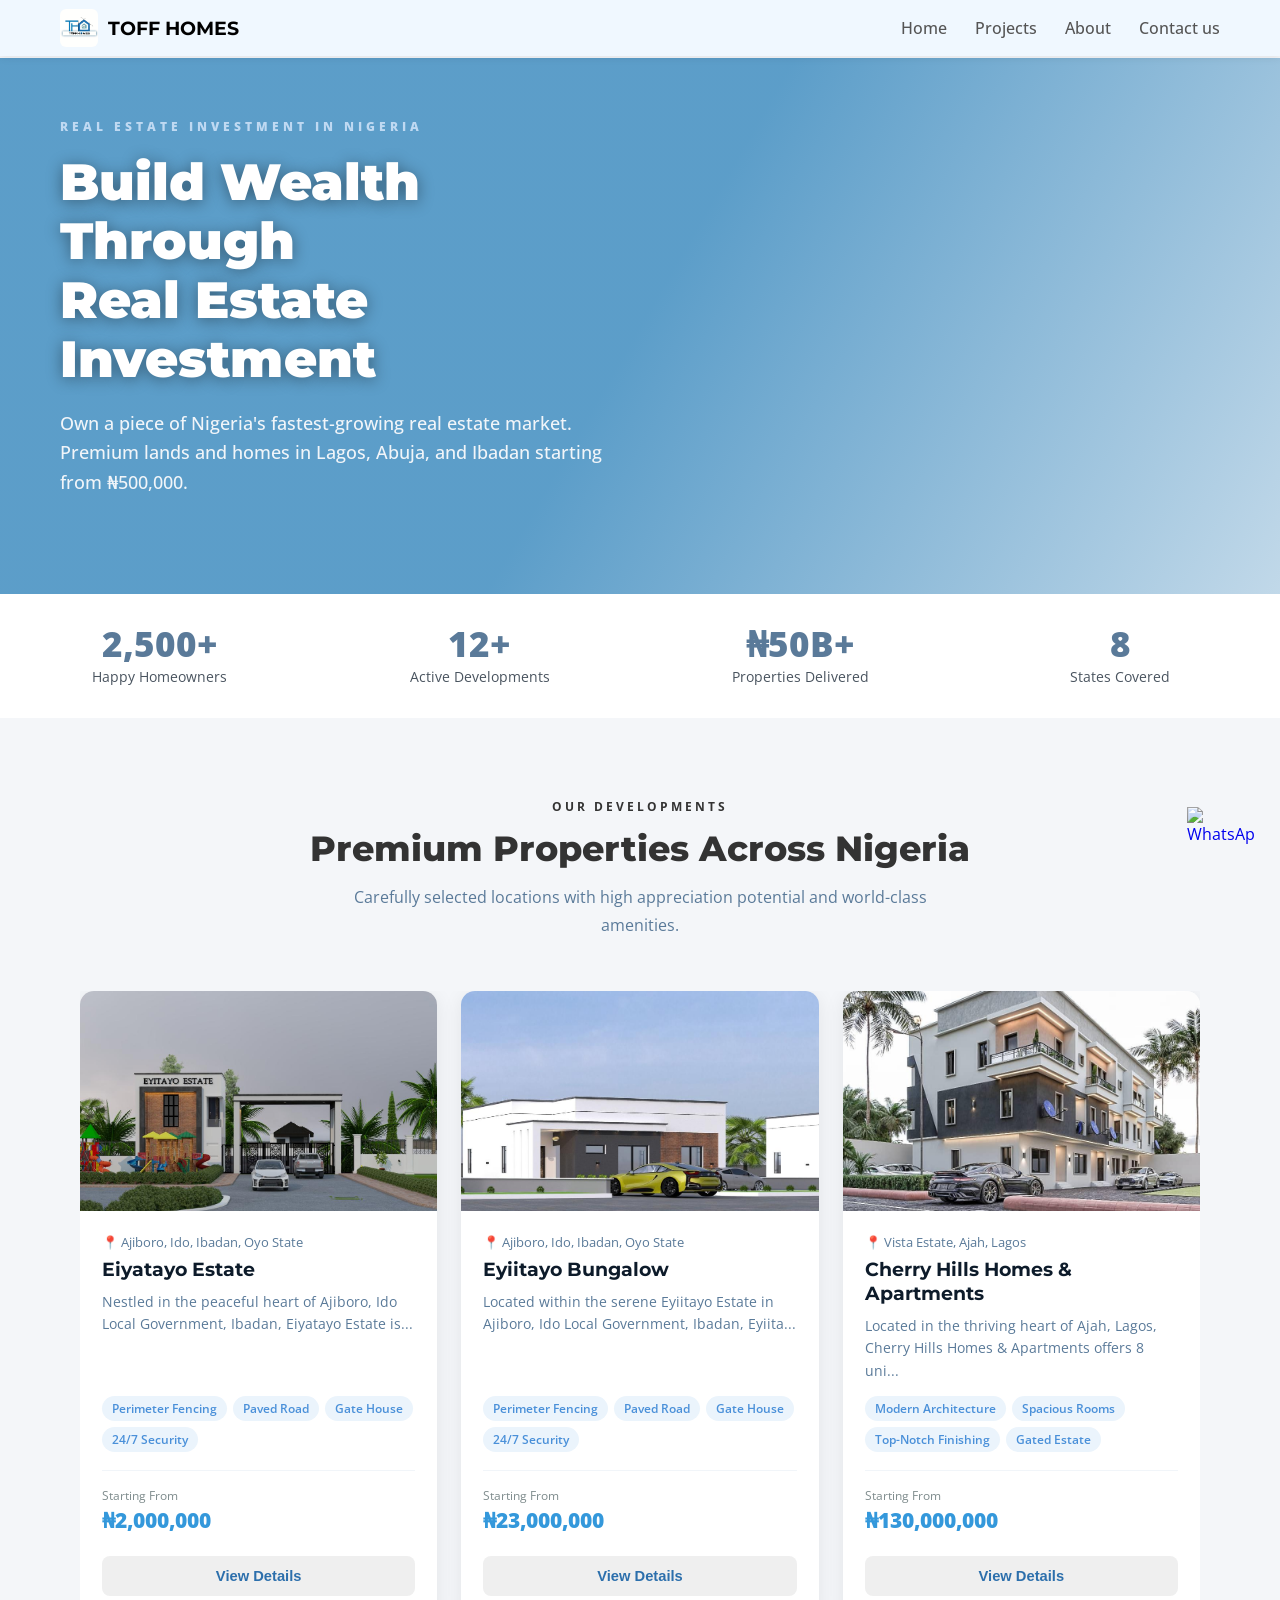
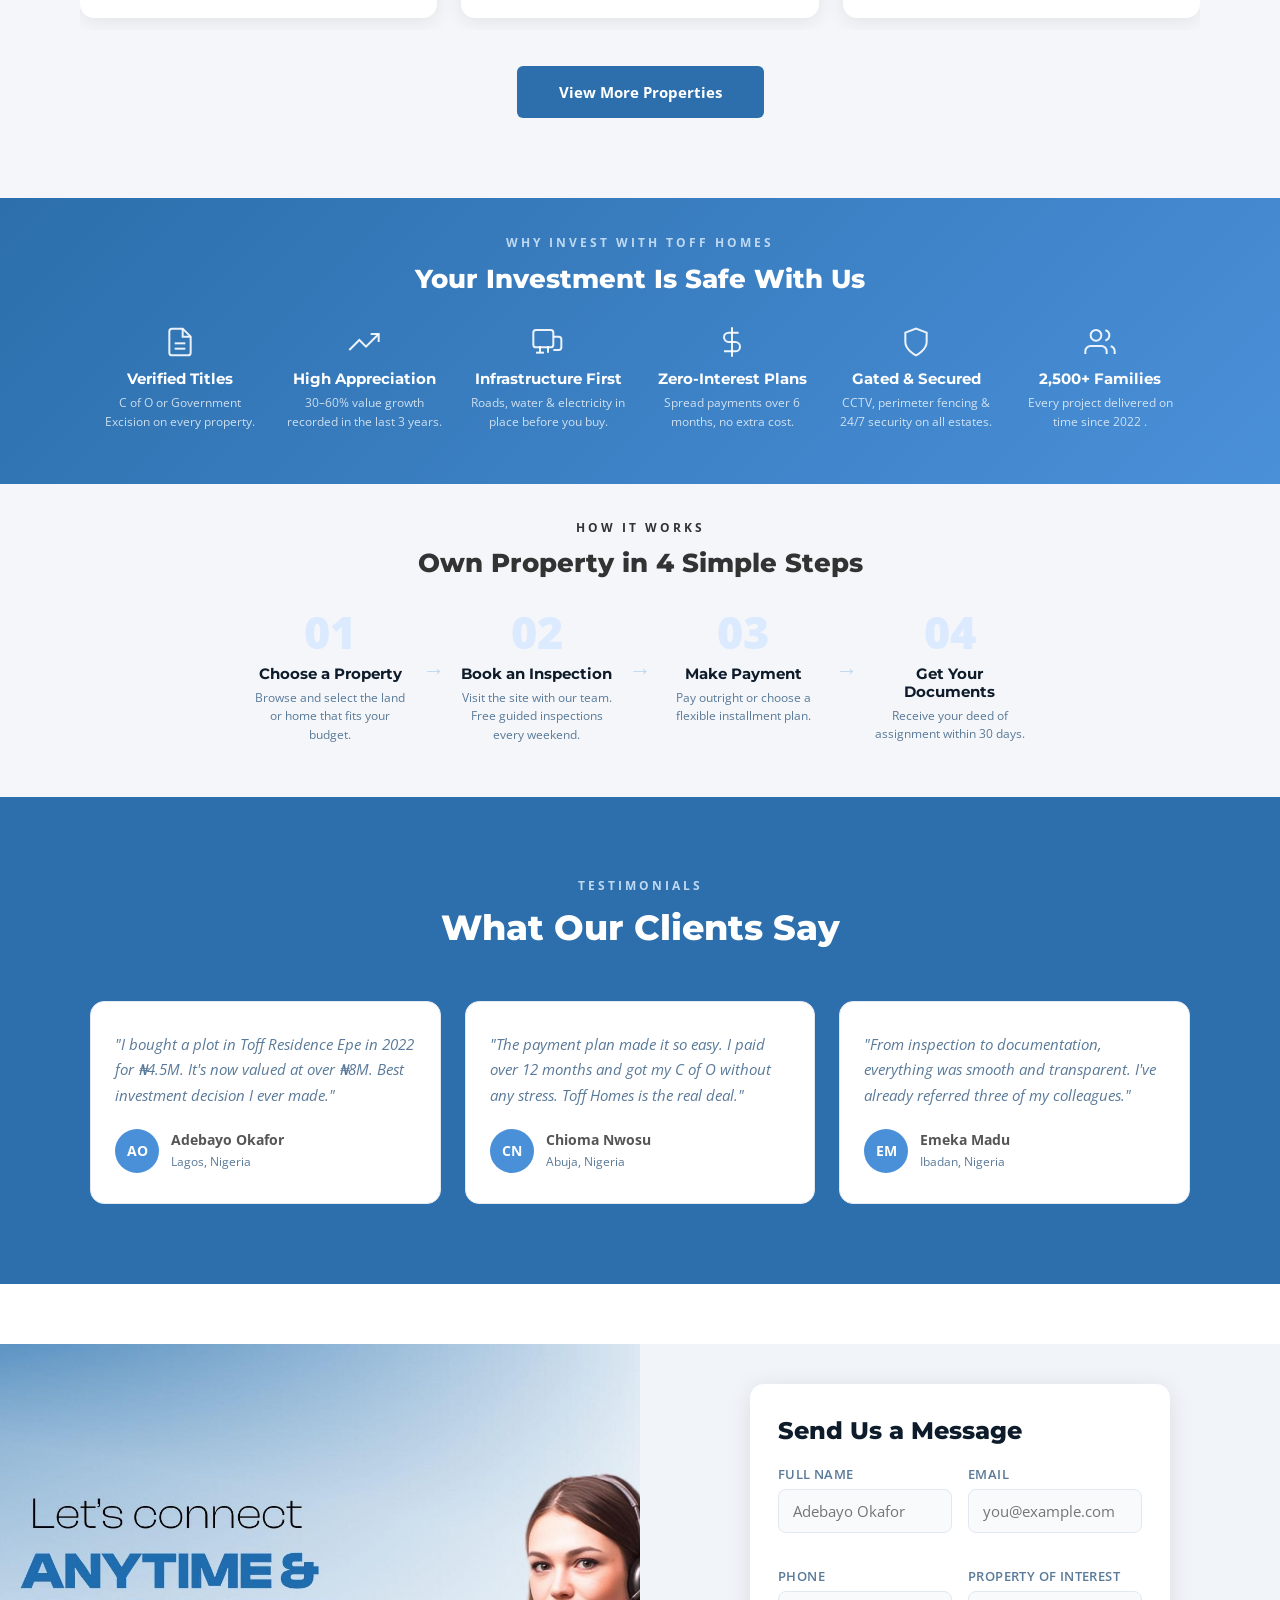
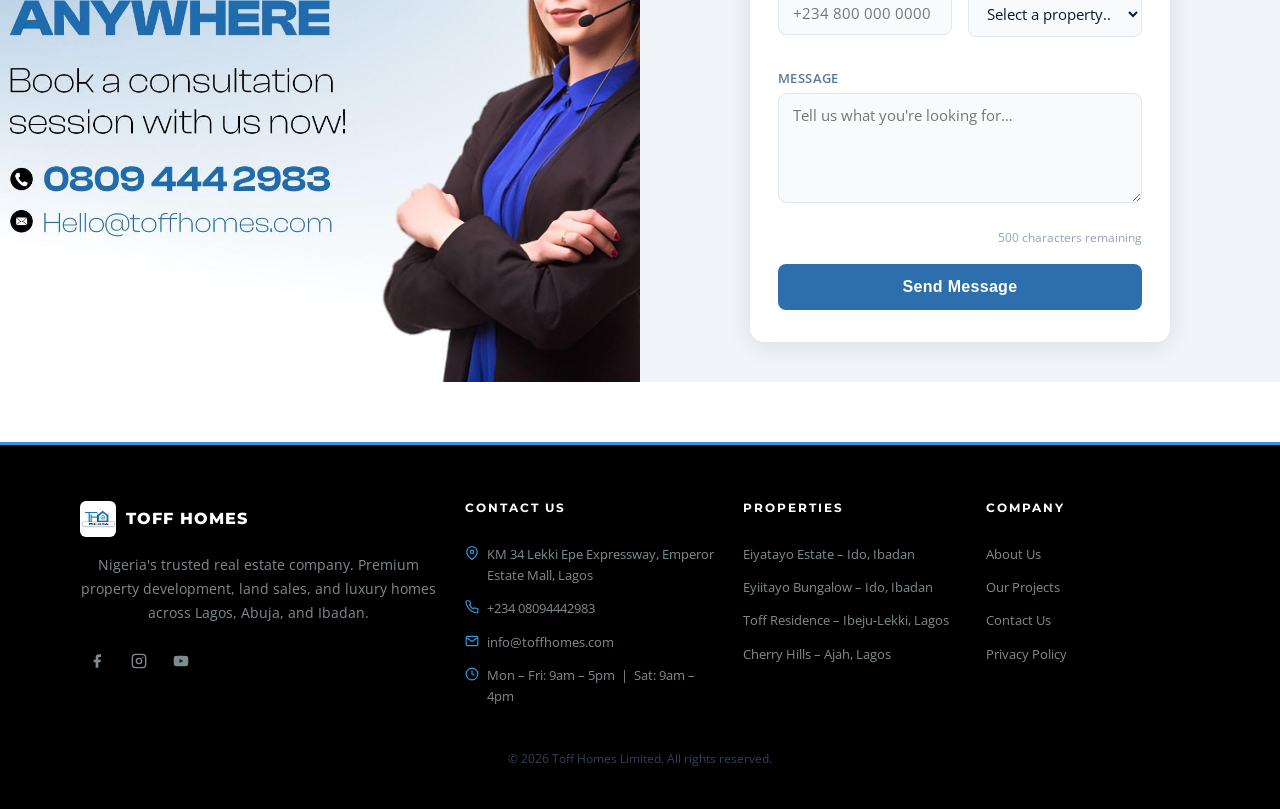
==== commit 6efd2b23: "i added some quality of life fixes ;)" ====
--- a/index.html
+++ b/index.html
@@ -100,7 +100,7 @@
       <div class="lw-why-step">
         <div class="lw-why-step-icon"><svg width="32" height="32" fill="none" stroke="rgba(255,255,255,0.9)" stroke-width="1.5" viewBox="0 0 24 24"><path d="M14 2H6a2 2 0 0 0-2 2v16a2 2 0 0 0 2 2h12a2 2 0 0 0 2-2V8z"/><polyline points="14 2 14 8 20 8"/><line x1="16" y1="13" x2="8" y2="13"/><line x1="16" y1="17" x2="8" y2="17"/></svg></div>
         <h3>Verified Titles</h3>
-        <p>C of O, Excision, or R of O on every property.</p>
+        <p>C of O or Government Excision on every property.</p>
       </div>
       <div class="lw-why-step-arrow"></div>
       <div class="lw-why-step">
@@ -118,7 +118,7 @@
       <div class="lw-why-step">
         <div class="lw-why-step-icon"><svg width="32" height="32" fill="none" stroke="rgba(255,255,255,0.9)" stroke-width="1.5" viewBox="0 0 24 24"><line x1="12" y1="1" x2="12" y2="23"/><path d="M17 5H9.5a3.5 3.5 0 0 0 0 7h5a3.5 3.5 0 0 1 0 7H6"/></svg></div>
         <h3>Zero-Interest Plans</h3>
-        <p>Spread payments over 6–24 months, no extra cost.</p>
+        <p>Spread payments over 6 months, no extra cost.</p>
       </div>
       <div class="lw-why-step-arrow"></div>
       <div class="lw-why-step">
@@ -130,7 +130,7 @@
       <div class="lw-why-step">
         <div class="lw-why-step-icon"><svg width="32" height="32" fill="none" stroke="rgba(255,255,255,0.9)" stroke-width="1.5" viewBox="0 0 24 24"><path d="M17 21v-2a4 4 0 0 0-4-4H5a4 4 0 0 0-4 4v2"/><circle cx="9" cy="7" r="4"/><path d="M23 21v-2a4 4 0 0 0-3-3.87"/><path d="M16 3.13a4 4 0 0 1 0 7.75"/></svg></div>
         <h3>2,500+ Families</h3>
-        <p>Every project delivered on time since 2015.</p>
+        <p>Every project delivered on time since 2022 .</p>
       </div>
     </div>
     
@@ -179,7 +179,7 @@
       <div class="lw-testi-card">
         <p>"I bought a plot in Toff Residence Epe in 2022 for ₦4.5M. It's now valued at over ₦8M. Best investment decision I ever made."</p>
         <div class="lw-testi-author">
-          <div class="lw-testi-avatar">AO</div>
+          <div class="lw-testi-avatar">AO</div>  
           <div>
             <strong>Adebayo Okafor</strong>
             <span>Lagos, Nigeria</span>
@@ -202,7 +202,7 @@
           <div class="lw-testi-avatar">EM</div>
           <div>
             <strong>Emeka Madu</strong>
-            <span>Port Harcourt, Nigeria</span>
+            <span>Ibadan, Nigeria</span>
           </div>
         </div>
       </div>
@@ -249,18 +249,23 @@
             <label for="cf-property">Property of Interest</label>
             <select id="cf-property" name="property">
               <option value="">Select a property&hellip;</option>
-              <option>Toff Residence &ndash; Epe, Lagos</option>
-              <option>Eyitayo Estate &ndash; Ido, Ibadan</option>
-              <option>Toff Estate Moniya &ndash; Ibadan</option>
-              <option>Toff Gardens &ndash; Kuje, Abuja</option>
+              <option>Eiyatayo Estate &ndash; Ido, Ibadan</option>
+              <option>Eyiitayo Bungalow &ndash; Ido, Ibadan</option>
+              <option>Cherry Hills Homes &amp; Apartments &ndash; Ajah, Lagos</option>
+              <option>Toff Residence &ndash; Ibeju-Lekki, Lagos</option>
+              <option>Toff Green Estate 1&amp;2 &ndash; Epe, Lagos</option>
+              <option>Eyitayo City &ndash; Ido, Ibadan</option>
+              <option>Eyitayo Residence &ndash; Moniya, Ibadan</option>
+              <option>Toff Court Apartments &ndash; Sangotedo, Lagos</option>
               <option>General Enquiry</option>
             </select>
           </div>
         </div>
         <div class="cf-group">
           <label for="cf-message">Message</label>
-          <textarea id="cf-message" name="message" rows="4" placeholder="Tell us what you're looking for&hellip;" required maxlength="1000"></textarea>
+          <textarea id="cf-message" name="message" rows="4" placeholder="Tell us what you're looking for&hellip;" required maxlength="500"></textarea>
           <span class="cf-error" id="err-message"></span>
+          <span id="cf-char-count" style="font-size:0.75rem;color:#94a3b8;text-align:right;display:block;">500 characters remaining</span>
         </div>
         <button type="submit" class="cf-submit">Send Message</button>
         <p class="cf-success" id="formSuccess">&#10003;&nbsp; Thank you! We&rsquo;ll be in touch shortly.</p>
@@ -435,87 +440,7 @@
 
 <script src="./assets/js/nav.js" defer></script>
 <script src="./assets/js/scroll-animations.js" defer></script>
-<script src="./assets/js/properties.js" defer></script>
-<script>
-  // Scroll to hash on page load (e.g. from ../index.html#contact)
-  window.addEventListener('DOMContentLoaded', () => {
-    if (window.location.hash) {
-      const target = document.querySelector(window.location.hash);
-      if (target) {
-        setTimeout(() => {
-          const offset = document.querySelector('header').offsetHeight;
-          const top = target.getBoundingClientRect().top + window.scrollY - offset;
-          window.scrollTo({ top, behavior: 'smooth' });
-        }, 400);
-      }
-    }
-  });
-
-  document.getElementById('bk-date').min = new Date().toISOString().split('T')[0];
-
-  function openBookingModal() {
-    const title = document.getElementById('propModalTitle').textContent;
-    document.getElementById('bk-property').value = title;
-    document.getElementById('bk-success').style.display = 'none';
-    document.getElementById('bookingForm').reset();
-    document.getElementById('bk-property').value = title;
-    document.getElementById('bk-date').min = new Date().toISOString().split('T')[0];
-    document.getElementById('bookingModal').classList.add('active');
-    document.body.style.overflow = 'hidden';
-  }
-
-  document.getElementById('bookingClose').addEventListener('click', () => {
-    document.getElementById('bookingModal').classList.remove('active');
-    document.body.style.overflow = '';
-  });
-
-  document.getElementById('bookingModal').addEventListener('click', e => {
-    if (e.target === document.getElementById('bookingModal')) {
-      document.getElementById('bookingModal').classList.remove('active');
-      document.body.style.overflow = '';
-    }
-  });
-
-  document.getElementById('bookingForm').addEventListener('submit', function(e) {
-    e.preventDefault();
-    // Honeypot check
-    if (this.querySelector('input[name="website"]').value) return;
-    let valid = true;
-    const phoneRegex = /^[\+]?[0-9\s\-\(\)]{7,20}$/;
-    const fields = [
-      { id: 'bk-name',  err: 'bk-err-name',  msg: 'Please enter your name.' },
-      { id: 'bk-phone', err: 'bk-err-phone', msg: 'Please enter a valid phone number.', pattern: phoneRegex },
-      { id: 'bk-email', err: 'bk-err-email', msg: 'Please enter a valid email.', pattern: /^[^\s@]+@[^\s@]+\.[^\s@]+$/ },
-      { id: 'bk-date',  err: 'bk-err-date',  msg: 'Please select a date.' }
-    ];
-    fields.forEach(f => {
-      const el = document.getElementById(f.id);
-      const errEl = document.getElementById(f.err);
-      const val = el.value.trim();
-      if (!val || (f.pattern && !f.pattern.test(val))) {
-        errEl.textContent = f.msg; el.classList.add('cf-invalid'); valid = false;
-      } else {
-        errEl.textContent = ''; el.classList.remove('cf-invalid');
-      }
-    });
-    if (!valid) return;
-
-    const sanitizeInput = str => str.replace(/[<>"'&]/g, c => ({'<':'&lt;','>':'&gt;','"':'&quot;',"'":'&#x27;','&':'&amp;'}[c]));
-    const name     = sanitizeInput(document.getElementById('bk-name').value.trim());
-    const phone    = sanitizeInput(document.getElementById('bk-phone').value.trim());
-    const email    = sanitizeInput(document.getElementById('bk-email').value.trim());
-    const property = sanitizeInput(document.getElementById('bk-property').value);
-    const date     = sanitizeInput(document.getElementById('bk-date').value);
-    const time     = sanitizeInput(document.getElementById('bk-time').value);
-    const notes    = sanitizeInput(document.getElementById('bk-notes').value.trim() || 'None');
-
-    const message = `Hello Toff Homes, I would like to book a site inspection.%0A%0A*Name:* ${encodeURIComponent(name)}%0A*Phone:* ${encodeURIComponent(phone)}%0A*Email:* ${encodeURIComponent(email)}%0A*Property:* ${encodeURIComponent(property)}%0A*Date:* ${encodeURIComponent(date)}%0A*Time:* ${encodeURIComponent(time)}%0A*Notes:* ${encodeURIComponent(notes)}`;
-
-    window.open(`https://wa.me/2348094442983?text=${message}`, '_blank');
-
-    document.getElementById('bk-success').style.display = 'block';
-    this.reset();
-  });
-</script>
+<script src="./assets/js/homeProperties.js" defer></script>
+<script src="./assets/js/contactForm.js" defer></script>
 </body>
 </html>
--- a/assets/css/main.css
+++ b/assets/css/main.css
@@ -56,8 +56,9 @@
 }
 
 header.header-scrolled {
-  padding: 4px 60px;
+  padding: 4px 60px 4px 0;
   box-shadow: 0 4px 20px rgba(0,0,0,0.12);
+  align-items: stretch;
 }
 
 /*LOGO REDIRECT*/
@@ -431,8 +432,6 @@
   flex-direction: column;
   flex: 0 0 calc(33.333% - 16px);
   scroll-snap-align: start;
-  height: 100%;
-  align-self: stretch;
 }
 
 @media (max-width: 768px) {
@@ -828,6 +827,13 @@
   header {
     padding: 12px 16px;
     width: 100%;
+    justify-content: space-between;
+    align-items: center;
+  }
+
+  header.header-scrolled {
+    padding: 12px 16px;
+    align-items: center;
     justify-content: space-between;
   }
   
@@ -1251,7 +1257,7 @@
 /* LEFT — image + info */
 .cf-panel {
   position: relative;
-  background: url('../assets/img/connect.jpg') center/cover no-repeat;
+  background: url('../img/connect.jpg') center/cover no-repeat;
   display: flex;
   align-items: flex-end;
 }
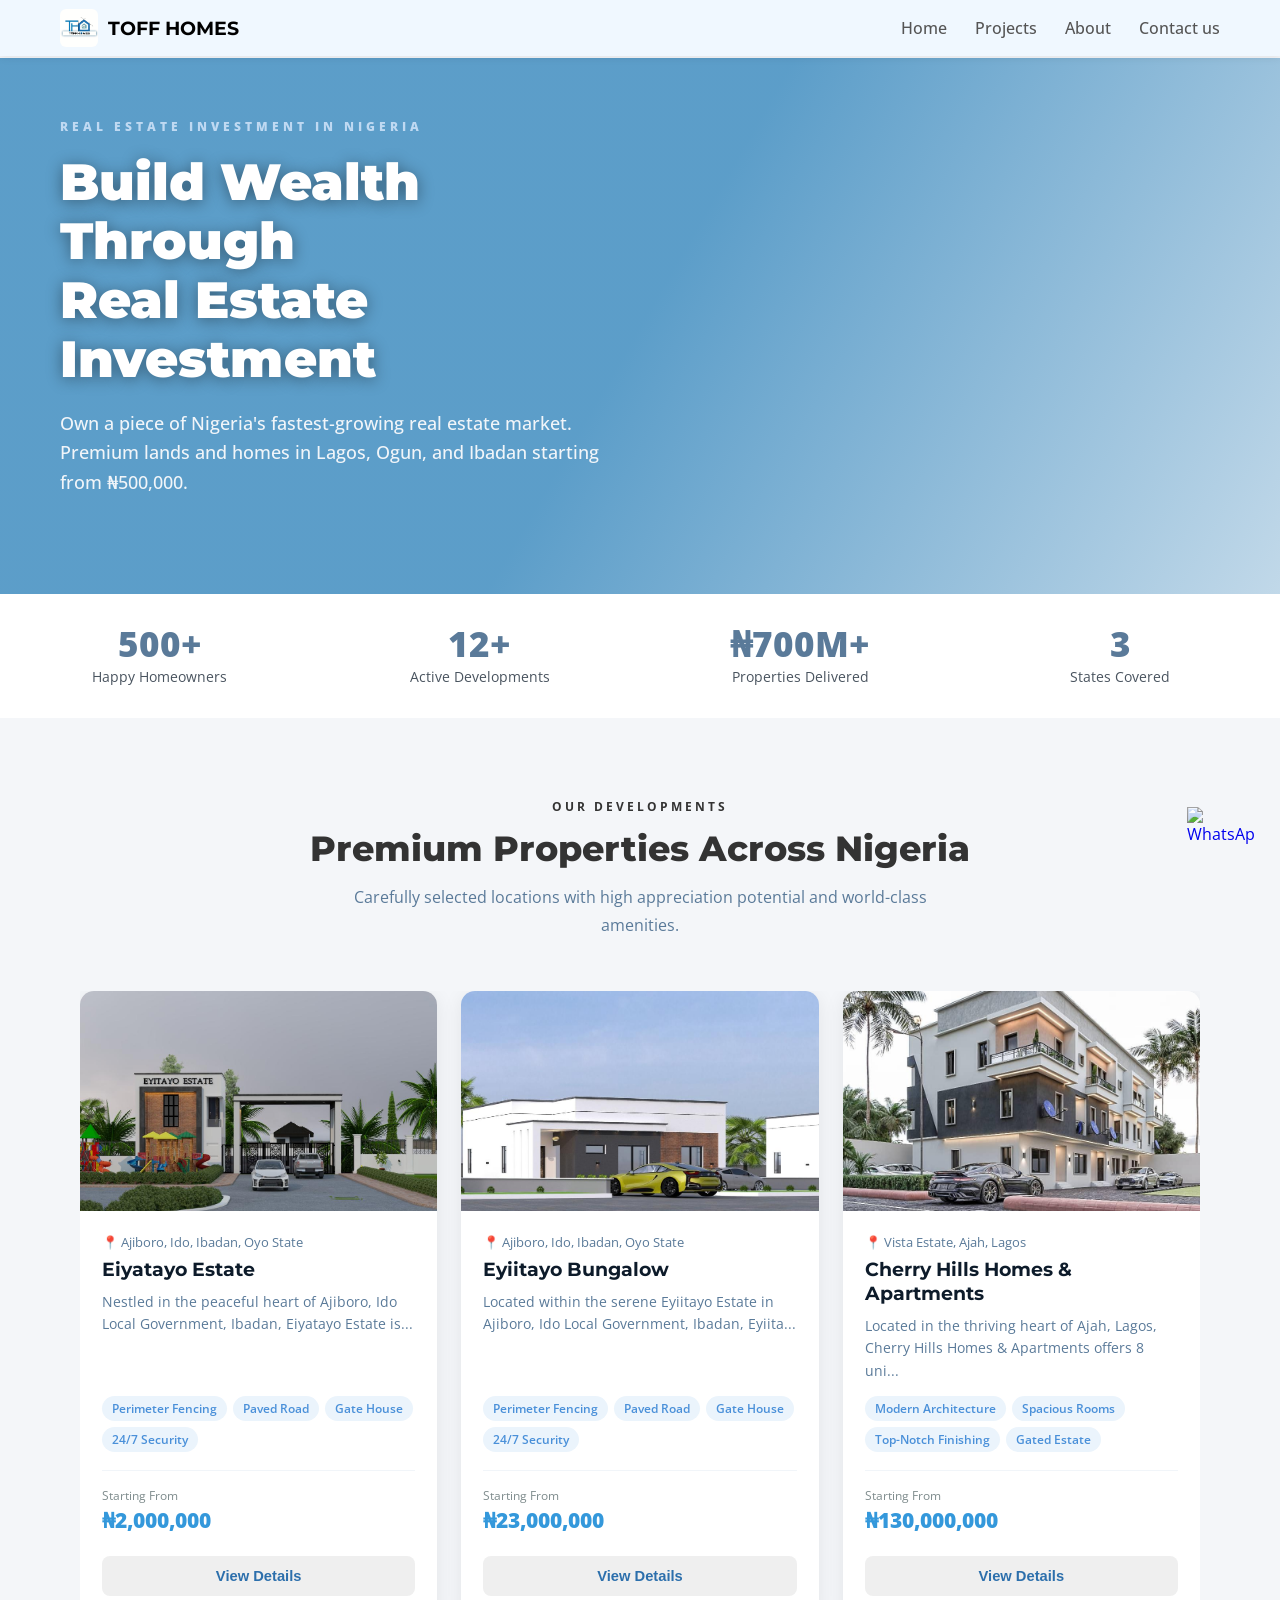
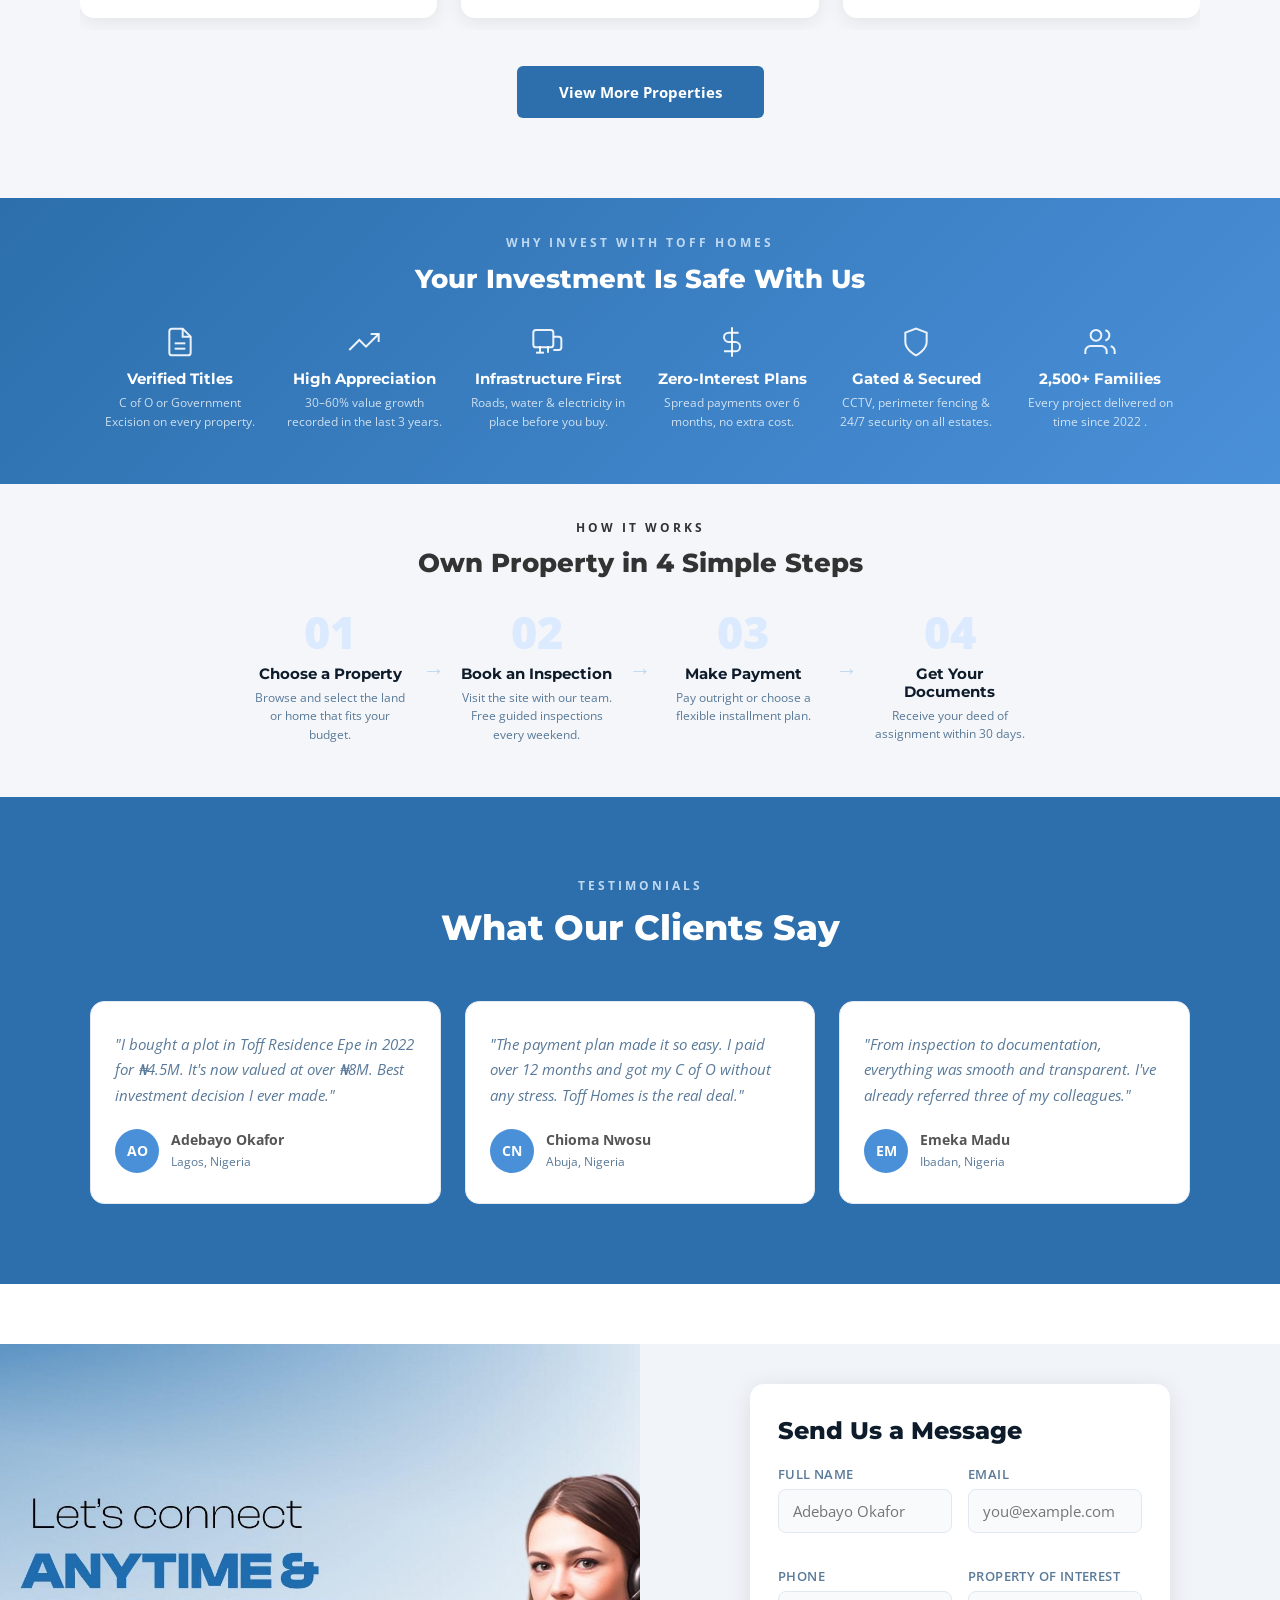
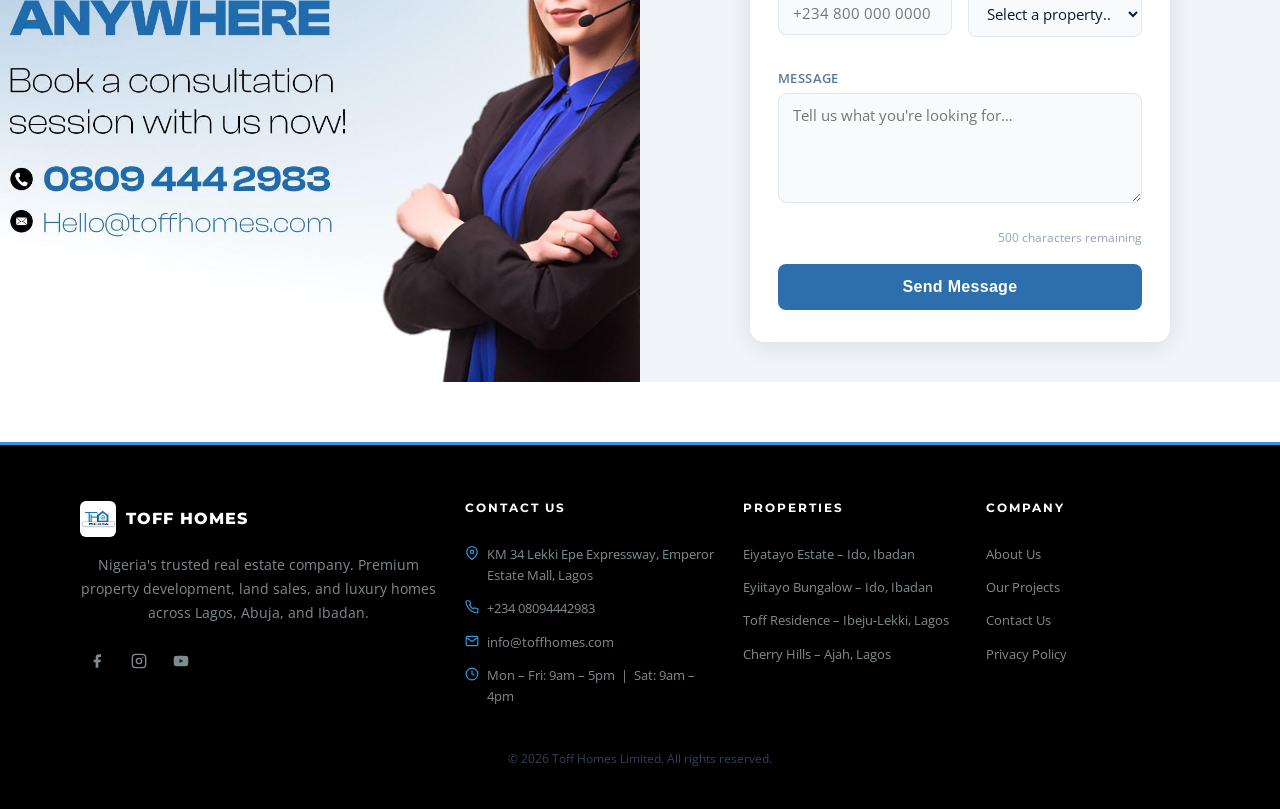
==== commit 9d7c9316: "done, Done, DONE!" ====
--- a/index.html
+++ b/index.html
@@ -5,7 +5,6 @@
   <link rel="icon" href="./assets/img/logo.jpg" />
 
   <meta http-equiv="X-Content-Type-Options" content="nosniff" />
-  <meta http-equiv="X-Frame-Options" content="SAMEORIGIN" />
   <meta name="referrer" content="strict-origin-when-cross-origin" />
   <meta name="viewport" content="width=device-width, initial-scale=1.0"/>
   <title>Toff Homes | Premium Real Estate in Nigeria</title>
@@ -49,7 +48,7 @@
       <p class="lw-hero-tag">REAL ESTATE INVESTMENT IN NIGERIA</p>
       <h1>Build Wealth Through<br/>Real Estate Investment</h1>
       <p class="lw-hero-sub">Own a piece of Nigeria's fastest-growing real estate market. 
-        Premium lands and homes in Lagos, Abuja, and Ibadan starting from ₦500,000.</p>
+        Premium lands and homes in Lagos, Ogun, and Ibadan starting from ₦500,000.</p>
       <div class="lw-hero-btns">
       </div>
     </div>
@@ -58,7 +57,7 @@
   <!-- STATS BAR -->
   <section class="lw-stats">
     <div class="lw-stat">
-      <span class="lw-stat-num" data-target="2500" data-suffix="+">2,500+</span>
+      <span class="lw-stat-num" data-target="500" data-suffix="+">500+</span>
       <span class="lw-stat-label">Happy Homeowners</span>
     </div>
     <div class="lw-stat">
@@ -66,11 +65,11 @@
       <span class="lw-stat-label">Active Developments</span>
     </div>
     <div class="lw-stat">
-      <span class="lw-stat-num" data-target="50" data-prefix="₦" data-suffix="B+">₦50B+</span>
+      <span class="lw-stat-num" data-target="700" data-prefix="₦" data-suffix="M+">₦700M+</span>
       <span class="lw-stat-label">Properties Delivered</span>
     </div>
     <div class="lw-stat">
-      <span class="lw-stat-num" data-target="8">8</span>
+      <span class="lw-stat-num" data-target="3">3</span>
       <span class="lw-stat-label">States Covered</span>
     </div>
   </section>
@@ -230,24 +229,24 @@
         <div class="cf-row">
           <div class="cf-group">
             <label for="cf-name">Full Name</label>
-            <input type="text" id="cf-name" name="name" placeholder="Adebayo Okafor" required maxlength="100" />
+            <input type="text" id="cf-name" name="name" placeholder="Adebayo Okafor" required maxlength="100" autocomplete="name" />
             <span class="cf-error" id="err-name"></span>
           </div>
           <div class="cf-group">
             <label for="cf-email">Email</label>
-            <input type="email" id="cf-email" name="email" placeholder="you@example.com" required maxlength="150" />
+            <input type="email" id="cf-email" name="email" placeholder="you@example.com" required maxlength="150" autocomplete="email" />
             <span class="cf-error" id="err-email"></span>
           </div>
         </div>
         <div class="cf-row">
           <div class="cf-group">
             <label for="cf-phone">Phone</label>
-            <input type="tel" id="cf-phone" name="phone" placeholder="+234 800 000 0000" required maxlength="20" />
+            <input type="tel" id="cf-phone" name="phone" placeholder="+234 800 000 0000" required maxlength="20" autocomplete="tel" />
             <span class="cf-error" id="err-phone"></span>
           </div>
           <div class="cf-group">
             <label for="cf-property">Property of Interest</label>
-            <select id="cf-property" name="property">
+            <select id="cf-property" name="property" autocomplete="off">
               <option value="">Select a property&hellip;</option>
               <option>Eiyatayo Estate &ndash; Ido, Ibadan</option>
               <option>Eyiitayo Bungalow &ndash; Ido, Ibadan</option>
@@ -263,7 +262,7 @@
         </div>
         <div class="cf-group">
           <label for="cf-message">Message</label>
-          <textarea id="cf-message" name="message" rows="4" placeholder="Tell us what you're looking for&hellip;" required maxlength="500"></textarea>
+          <textarea id="cf-message" name="message" rows="4" placeholder="Tell us what you're looking for&hellip;" required maxlength="500" autocomplete="off"></textarea>
           <span class="cf-error" id="err-message"></span>
           <span id="cf-char-count" style="font-size:0.75rem;color:#94a3b8;text-align:right;display:block;">500 characters remaining</span>
         </div>
@@ -389,34 +388,34 @@
         <input type="text" name="website" style="display:none;" tabindex="-1" autocomplete="off" aria-hidden="true">
         <div class="booking-row">
           <div class="booking-group">
-            <label>Full Name</label>
-            <input type="text" id="bk-name" placeholder="Adebayo Okafor" required maxlength="100" />
+            <label for="bk-name">Full Name</label>
+            <input type="text" id="bk-name" placeholder="Adebayo Okafor" required maxlength="100" autocomplete="name" />
             <span class="booking-error" id="bk-err-name"></span>
           </div>
           <div class="booking-group">
-            <label>Phone Number</label>
-            <input type="tel" id="bk-phone" placeholder="+234 800 000 0000" required maxlength="20" />
+            <label for="bk-phone">Phone Number</label>
+            <input type="tel" id="bk-phone" placeholder="+234 800 000 0000" required maxlength="20" autocomplete="tel" />
             <span class="booking-error" id="bk-err-phone"></span>
           </div>
         </div>
         <div class="booking-group">
-          <label>Email Address</label>
-          <input type="email" id="bk-email" placeholder="you@example.com" required maxlength="150" />
+          <label for="bk-email">Email Address</label>
+          <input type="email" id="bk-email" placeholder="you@example.com" required maxlength="150" autocomplete="email" />
           <span class="booking-error" id="bk-err-email"></span>
         </div>
         <div class="booking-group">
-          <label>Property</label>
-          <input type="text" id="bk-property" readonly />
+          <label for="bk-property">Property</label>
+          <input type="text" id="bk-property" readonly autocomplete="off" />
         </div>
         <div class="booking-row">
           <div class="booking-group">
-            <label>Preferred Date</label>
-            <input type="date" id="bk-date" required />
+            <label for="bk-date">Preferred Date</label>
+            <input type="date" id="bk-date" required autocomplete="off" />
             <span class="booking-error" id="bk-err-date"></span>
           </div>
           <div class="booking-group">
-            <label>Preferred Time</label>
-            <select id="bk-time">
+            <label for="bk-time">Preferred Time</label>
+            <select id="bk-time" autocomplete="off">
               <option value="9:00 AM">9:00 AM</option>
               <option value="10:00 AM">10:00 AM</option>
               <option value="11:00 AM">11:00 AM</option>
@@ -429,8 +428,8 @@
           </div>
         </div>
         <div class="booking-group">
-          <label>Additional Notes <span style="color:#aaa;font-weight:400">(optional)</span></label>
-          <textarea id="bk-notes" rows="3" placeholder="Any questions or special requests..."></textarea>
+          <label for="bk-notes">Additional Notes <span style="color:#aaa;font-weight:400">(optional)</span></label>
+          <textarea id="bk-notes" rows="3" placeholder="Any questions or special requests..." autocomplete="off"></textarea>
         </div>
         <button type="submit" class="booking-submit">Confirm Booking</button>
         <p class="booking-success" id="bk-success">&#10003; Booking received! We'll contact you shortly to confirm.</p>
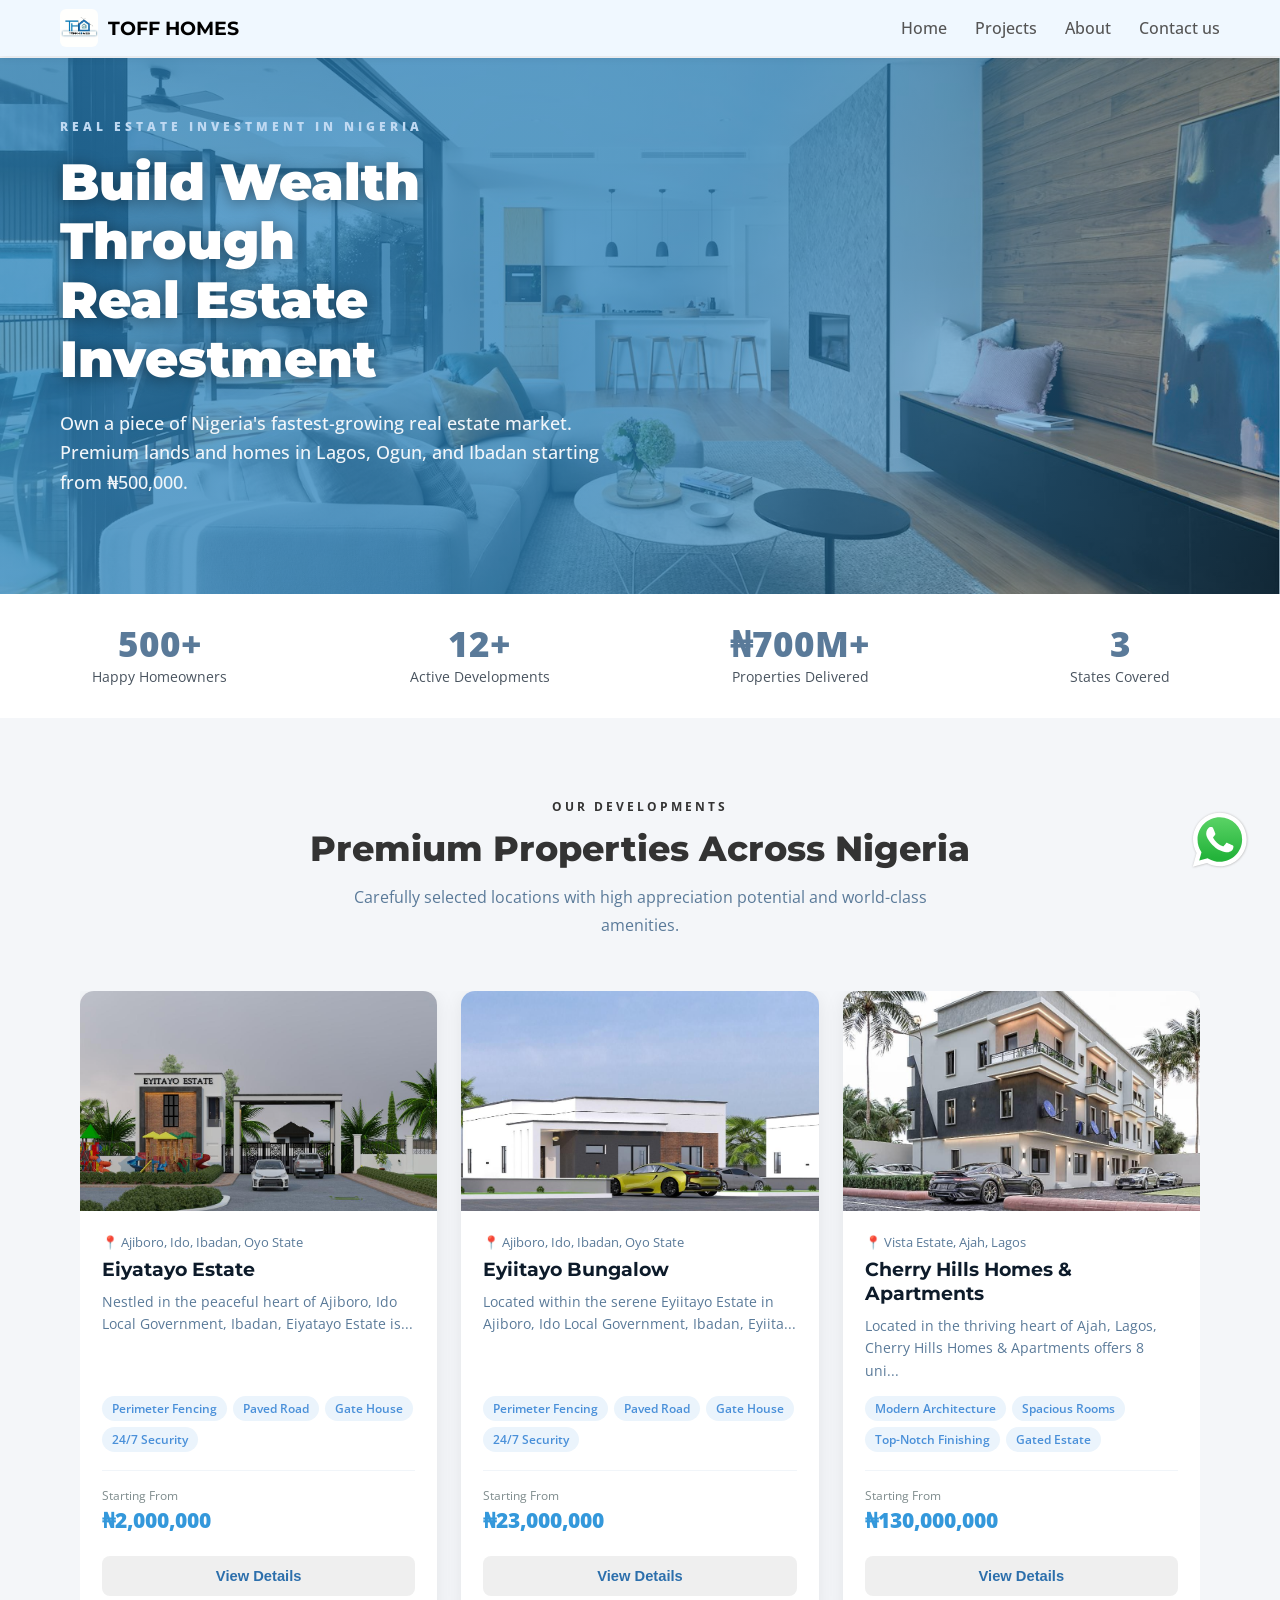
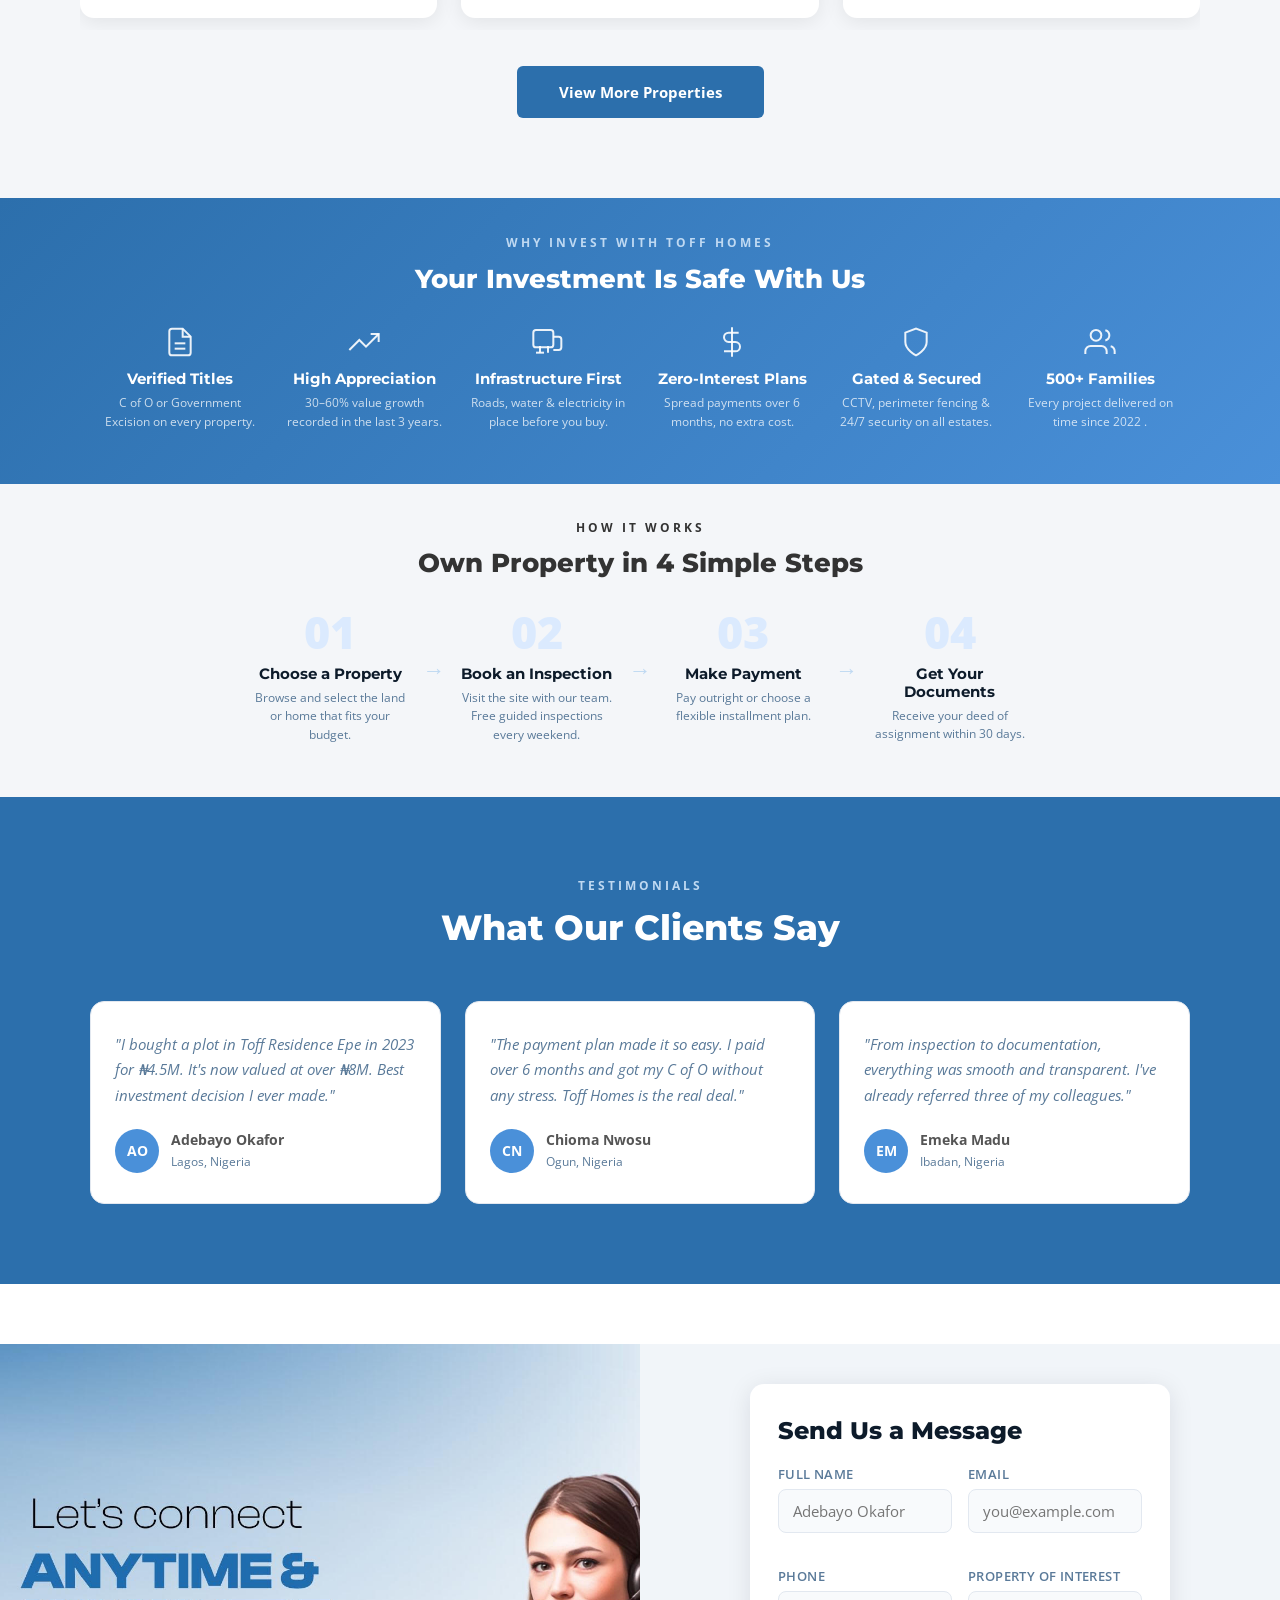
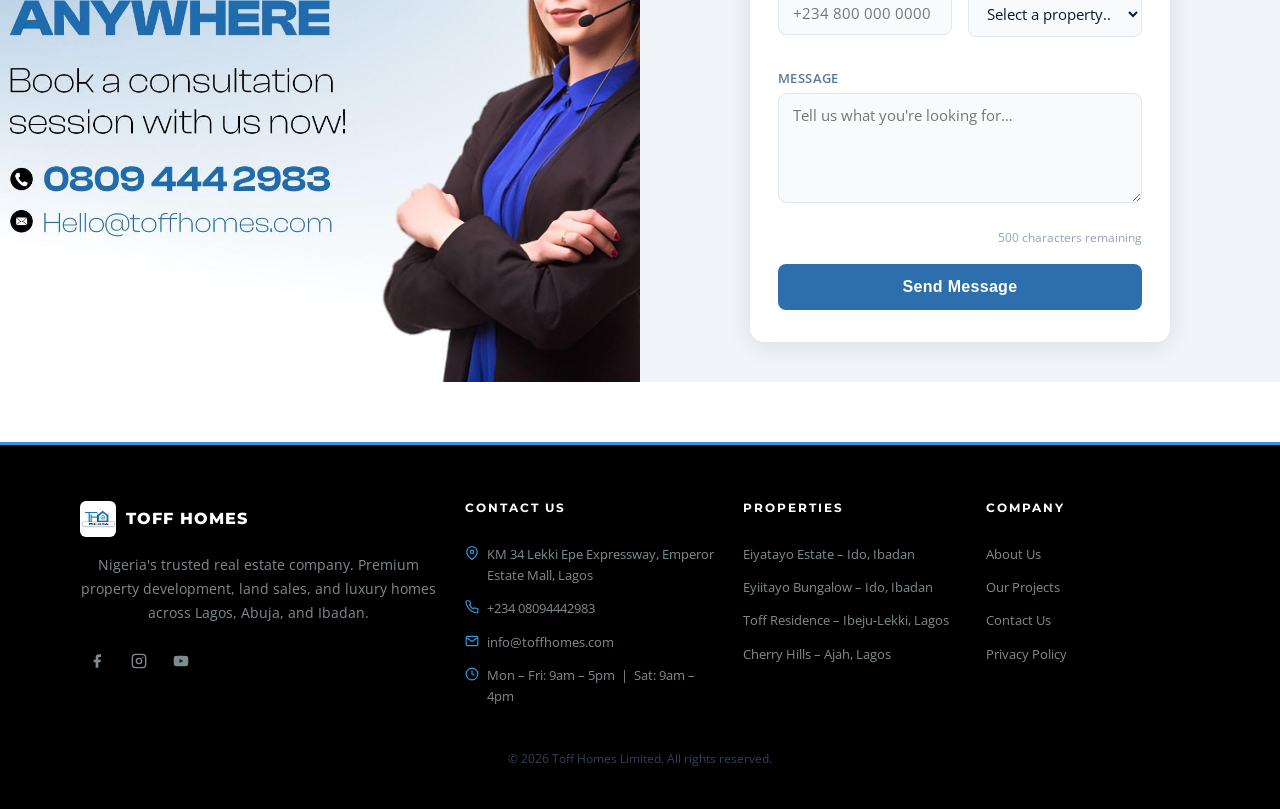
==== commit 8c84987e: "fixed sm floater and inline tages showing when they arent supposed to" ====
--- a/index.html
+++ b/index.html
@@ -128,7 +128,7 @@
       <div class="lw-why-step-arrow"></div>
       <div class="lw-why-step">
         <div class="lw-why-step-icon"><svg width="32" height="32" fill="none" stroke="rgba(255,255,255,0.9)" stroke-width="1.5" viewBox="0 0 24 24"><path d="M17 21v-2a4 4 0 0 0-4-4H5a4 4 0 0 0-4 4v2"/><circle cx="9" cy="7" r="4"/><path d="M23 21v-2a4 4 0 0 0-3-3.87"/><path d="M16 3.13a4 4 0 0 1 0 7.75"/></svg></div>
-        <h3>2,500+ Families</h3>
+        <h3>500+ Families</h3>
         <p>Every project delivered on time since 2022 .</p>
       </div>
     </div>
@@ -176,7 +176,7 @@
     </div>
     <div class="lw-testi-grid">
       <div class="lw-testi-card">
-        <p>"I bought a plot in Toff Residence Epe in 2022 for ₦4.5M. It's now valued at over ₦8M. Best investment decision I ever made."</p>
+        <p>"I bought a plot in Toff Residence Epe in 2023 for ₦4.5M. It's now valued at over ₦8M. Best investment decision I ever made."</p>
         <div class="lw-testi-author">
           <div class="lw-testi-avatar">AO</div>  
           <div>
@@ -186,12 +186,12 @@
         </div>
       </div>
       <div class="lw-testi-card">
-        <p>"The payment plan made it so easy. I paid over 12 months and got my C of O without any stress. Toff Homes is the real deal."</p>
+        <p>"The payment plan made it so easy. I paid over 6 months and got my C of O without any stress. Toff Homes is the real deal."</p>
         <div class="lw-testi-author">
           <div class="lw-testi-avatar">CN</div>
           <div>
             <strong>Chioma Nwosu</strong>
-            <span>Abuja, Nigeria</span>
+            <span>Ogun, Nigeria</span>
           </div>
         </div>
       </div>
@@ -341,12 +341,12 @@
     </div>
   </footer>
 
-  <!-- WHATSAPP FLOAT -->
+    <!-- WHATSAPP FLOAT -->
   <a href="https://wa.me/2348094442983?text=Hello%20Toff%20Homes%2C%20I%20am%20interested%20in%20a%20property." target="_blank" rel="noopener noreferrer" class="wa-float" aria-label="Chat on WhatsApp">
-    <img src="https://upload.wikimedia.org/wikipedia/commons/6/6b/WhatsApp.svg" width="67" height="67" alt="WhatsApp" />
+    <img src="assets/img/WhatsApp.svg" width="67" height="67" alt="WhatsApp" />
     <span class="wa-float-label">Chat with us</span>
   </a>
-
+  
   <!-- PROPERTY MODAL -->
   <div class="prop-modal-overlay" id="propModal">
     <div class="prop-modal">
--- a/assets/css/main.css
+++ b/assets/css/main.css
@@ -194,7 +194,7 @@
   min-height: 55vh;
   display: flex;
   align-items: center;
-  background: url('https://images.unsplash.com/photo-1600607687939-ce8a6c25118c?w=1600&q=80') center/cover no-repeat;
+  background: url('../img/HeroImage.jpg') center/cover no-repeat;
 }
 
 .lw-hero-overlay {
@@ -887,6 +887,12 @@
   cursor: pointer;
   user-select: none;
 }
+.wa-float img {
+  display: block;
+  width: 100%;
+  height: 100%;
+  object-fit: contain;
+}
 
 .wa-float:hover {
   transform: translateY(-3px);
